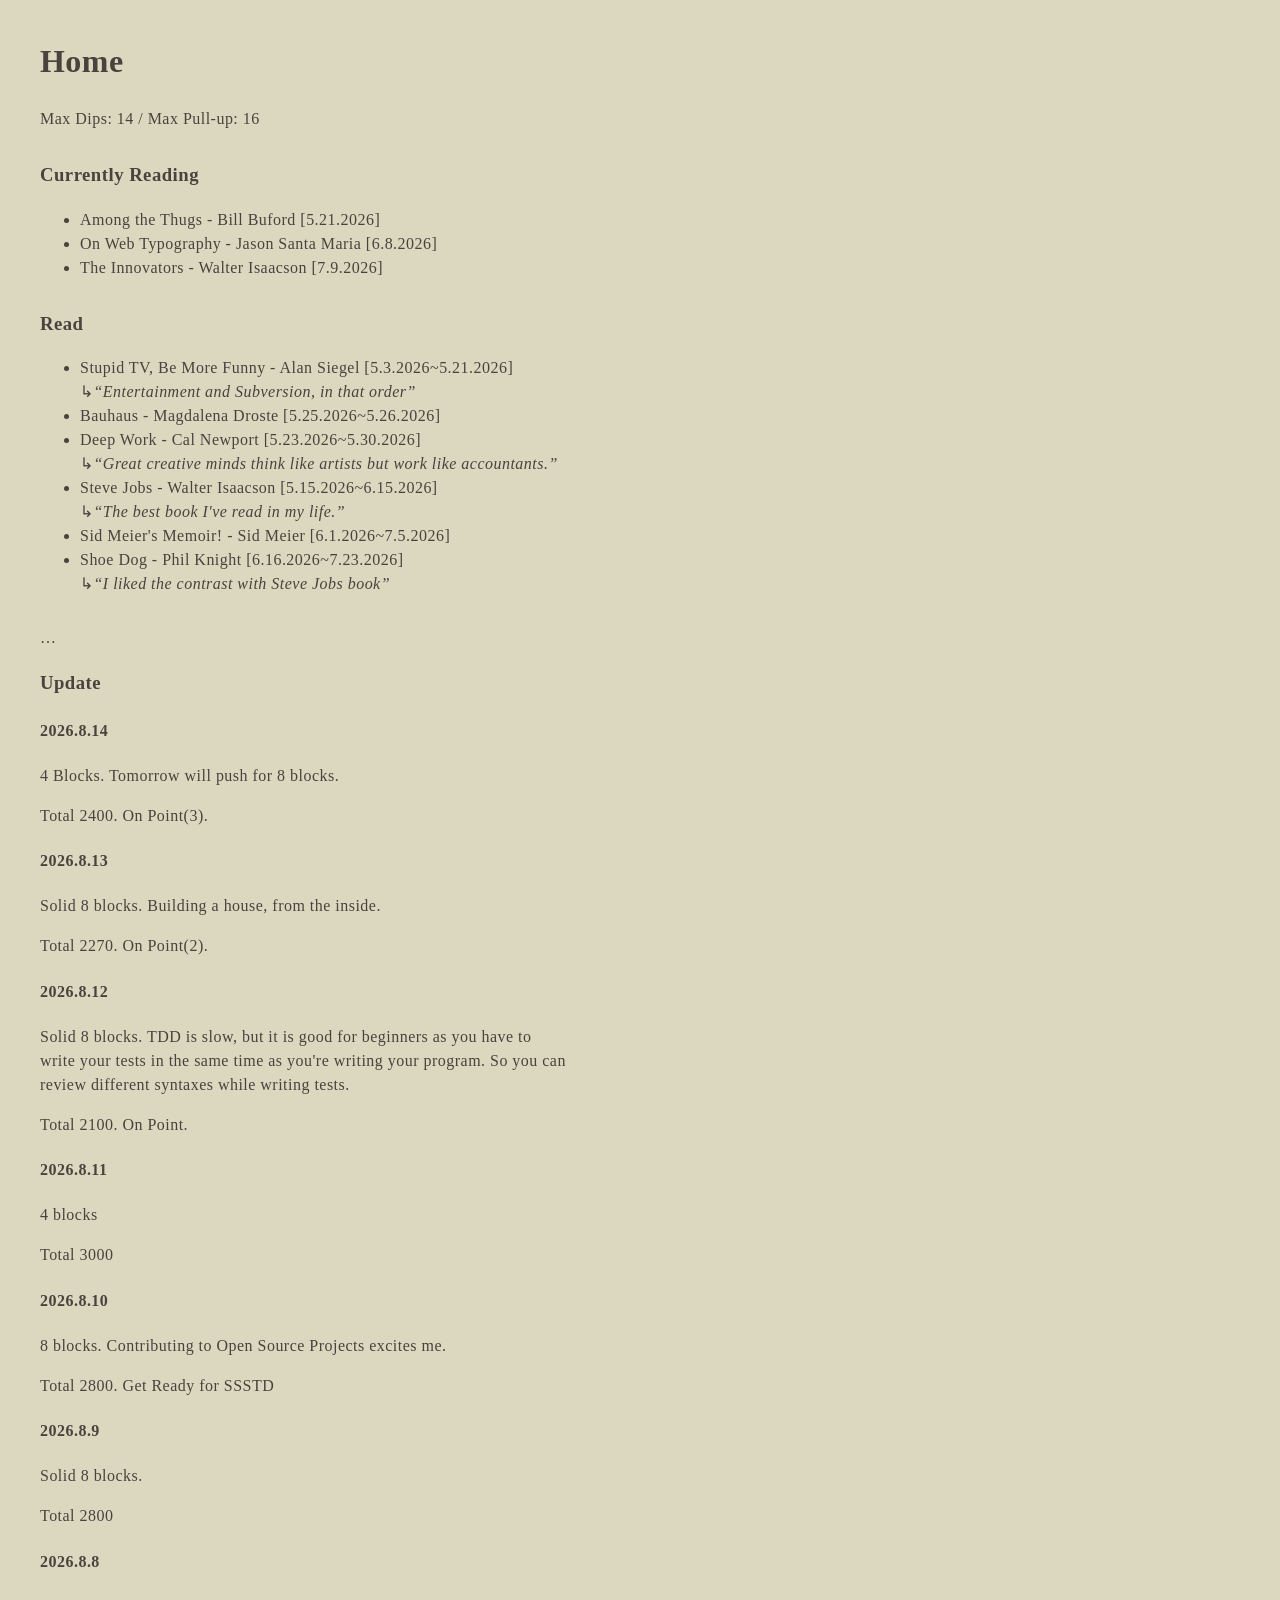
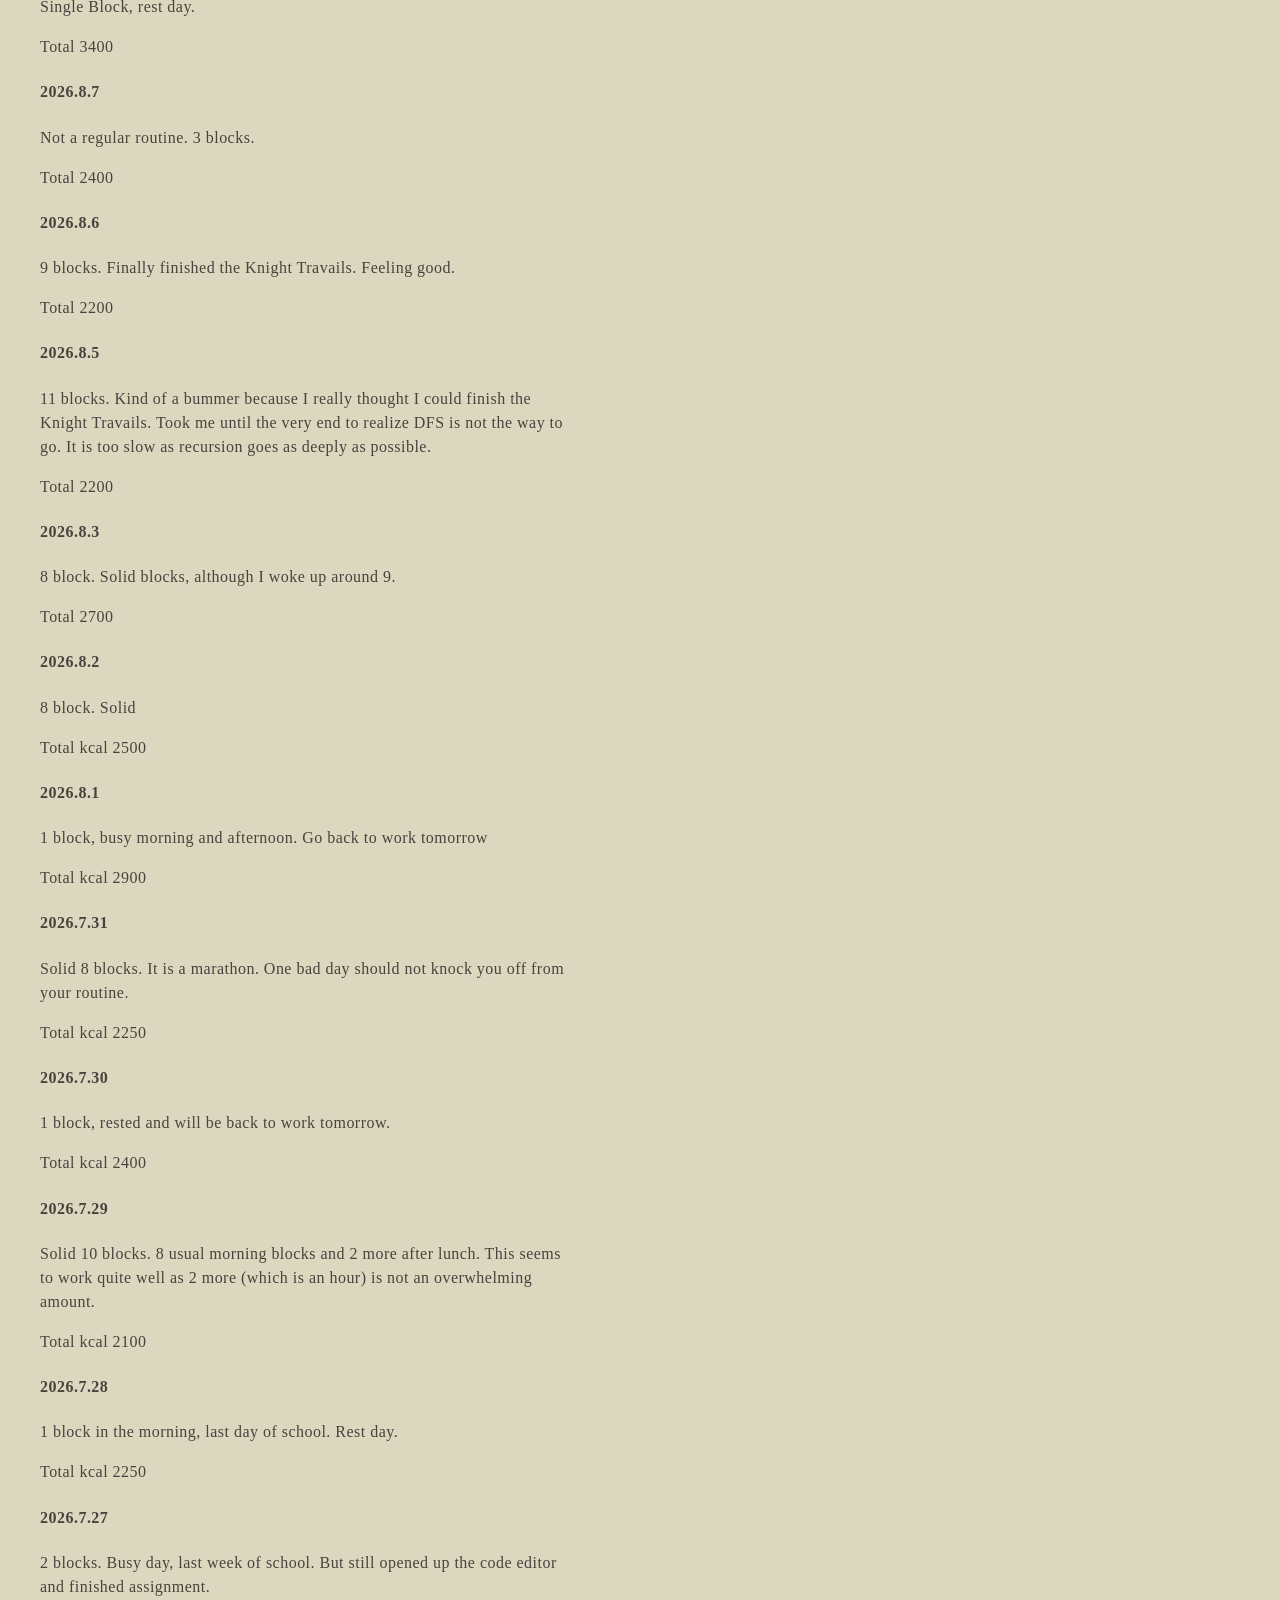
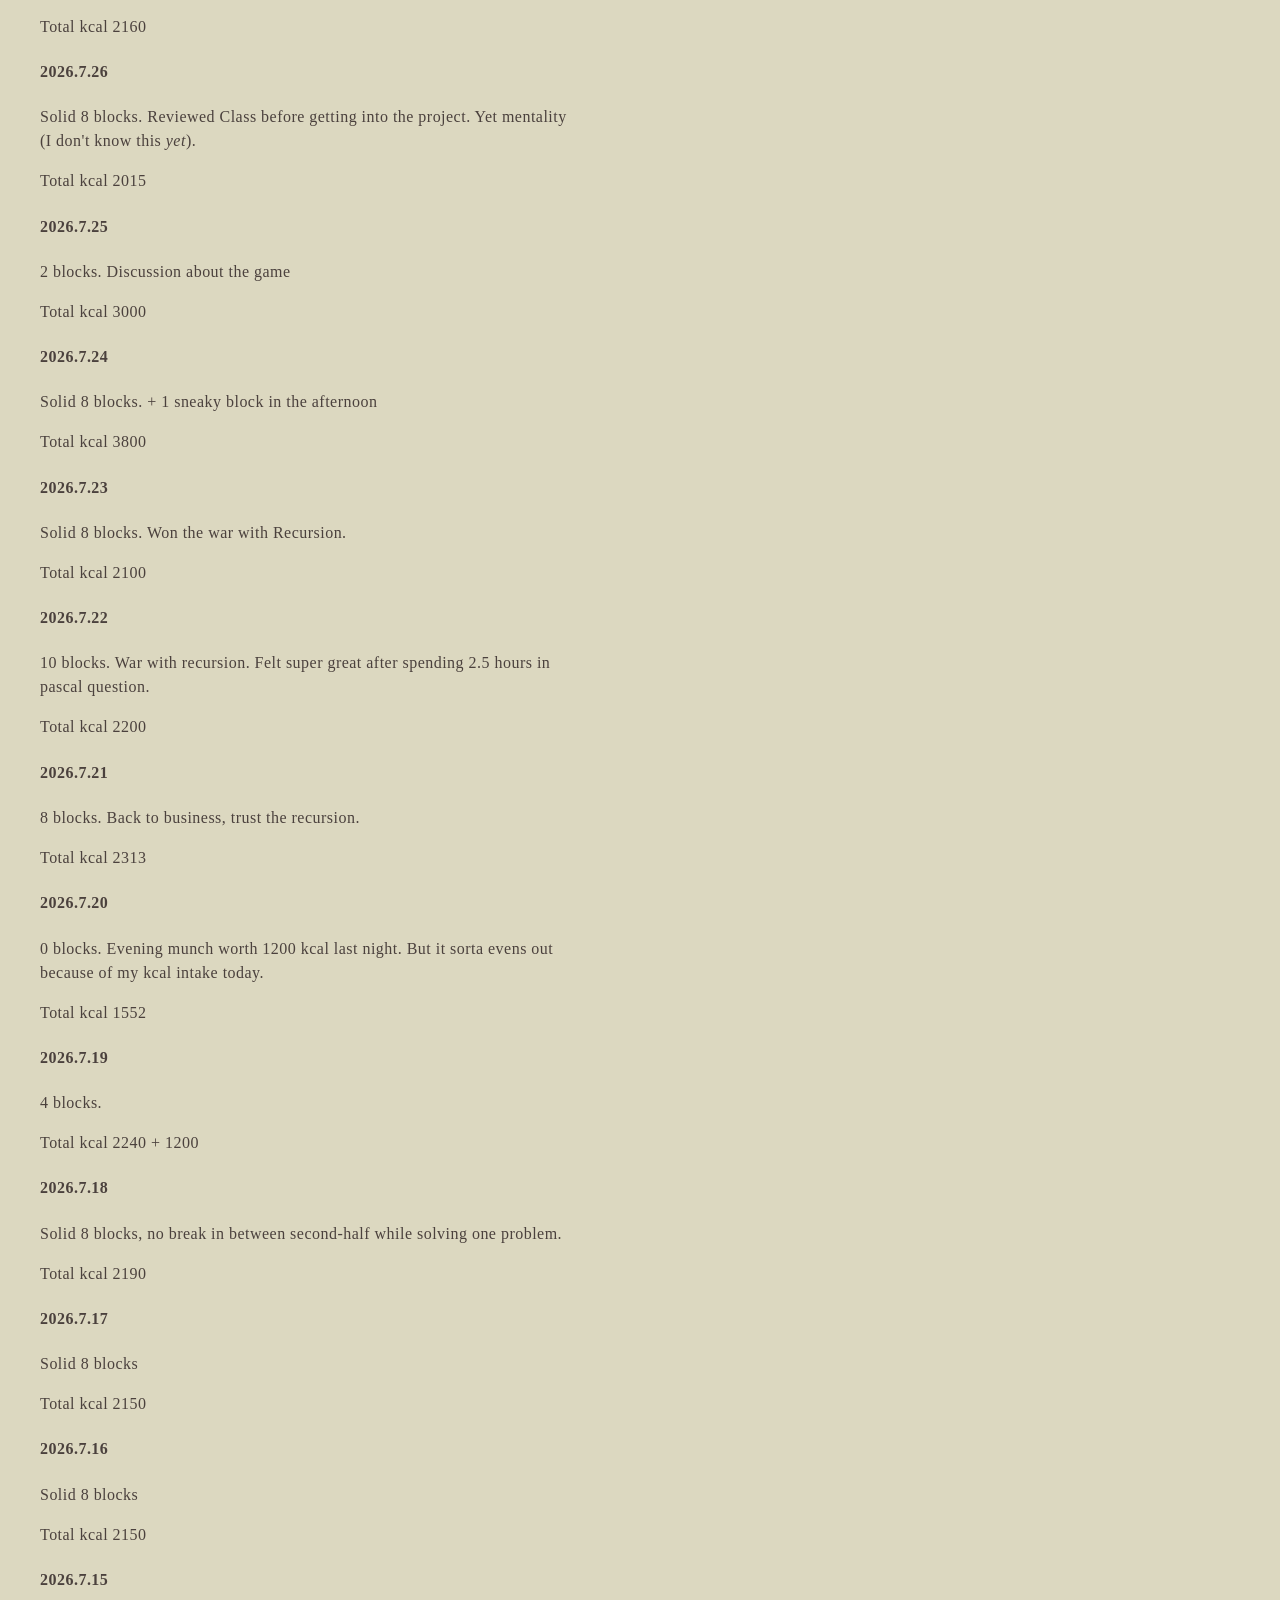
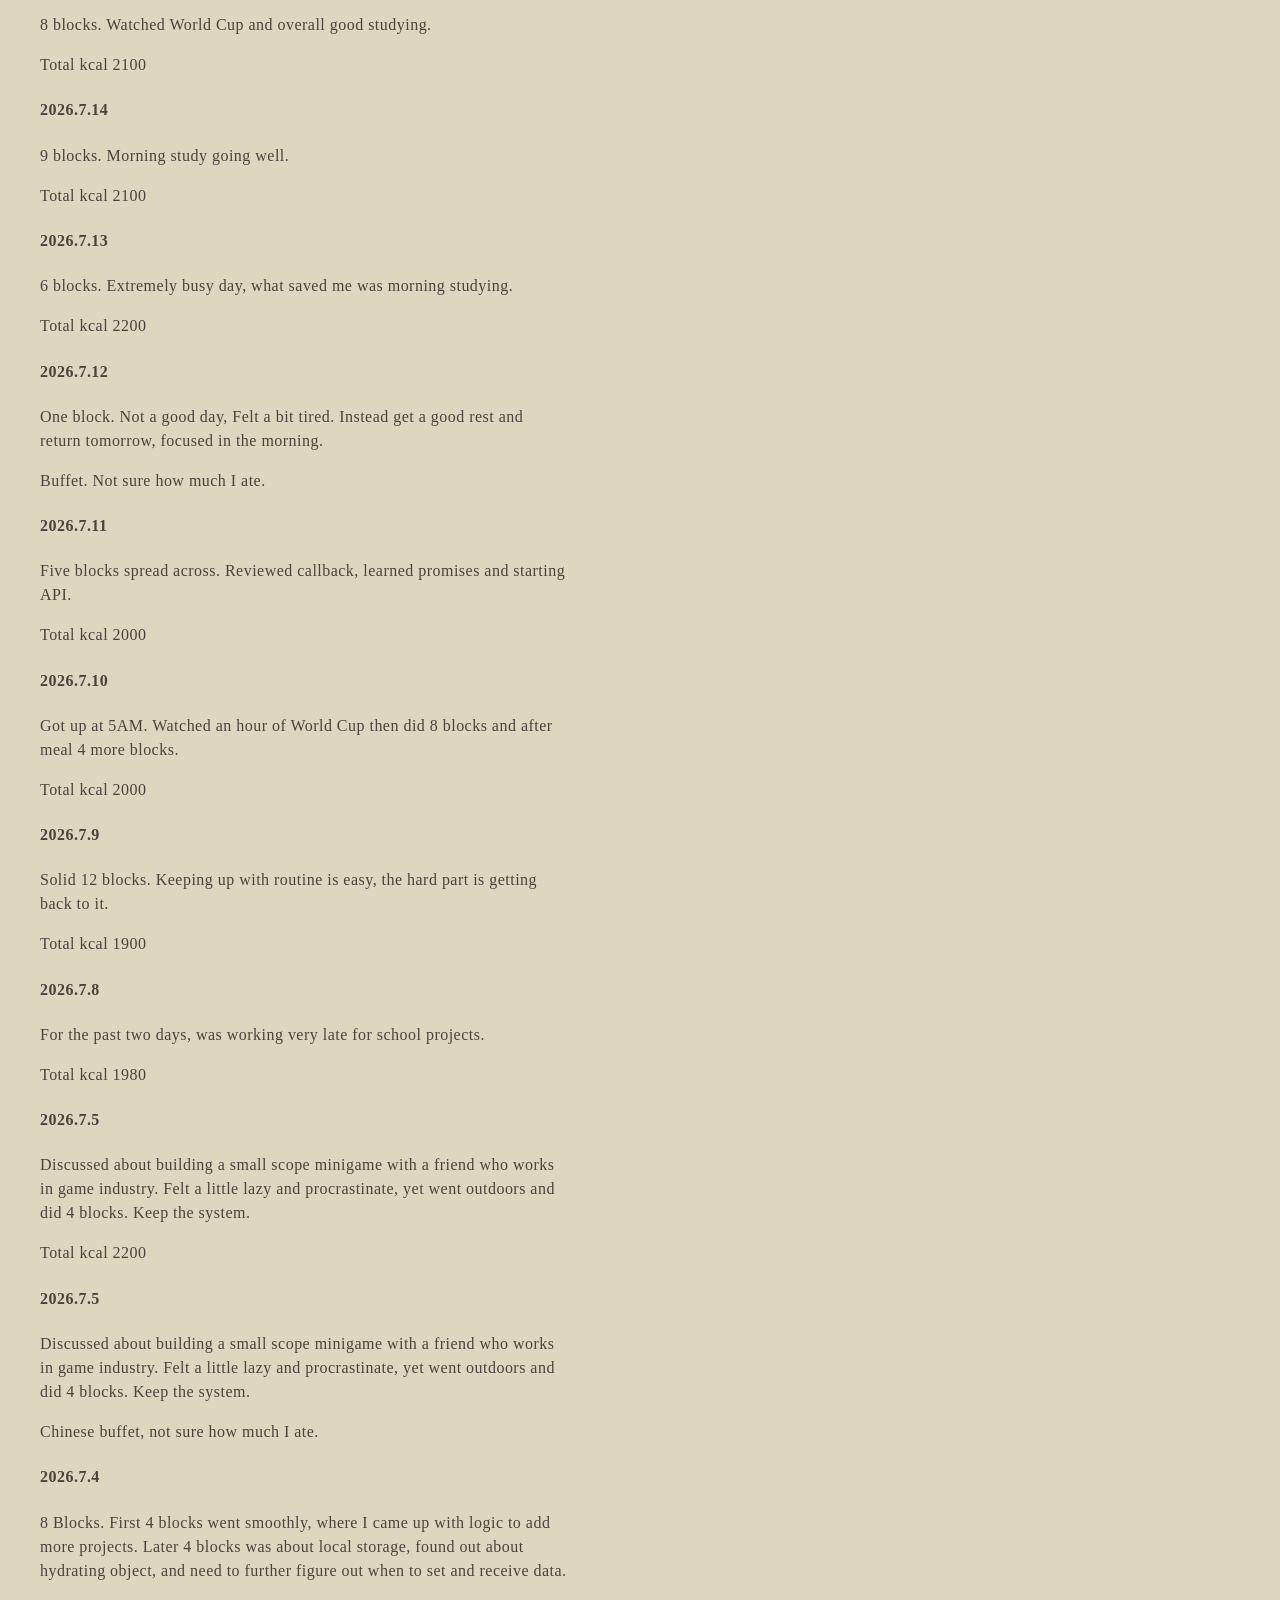
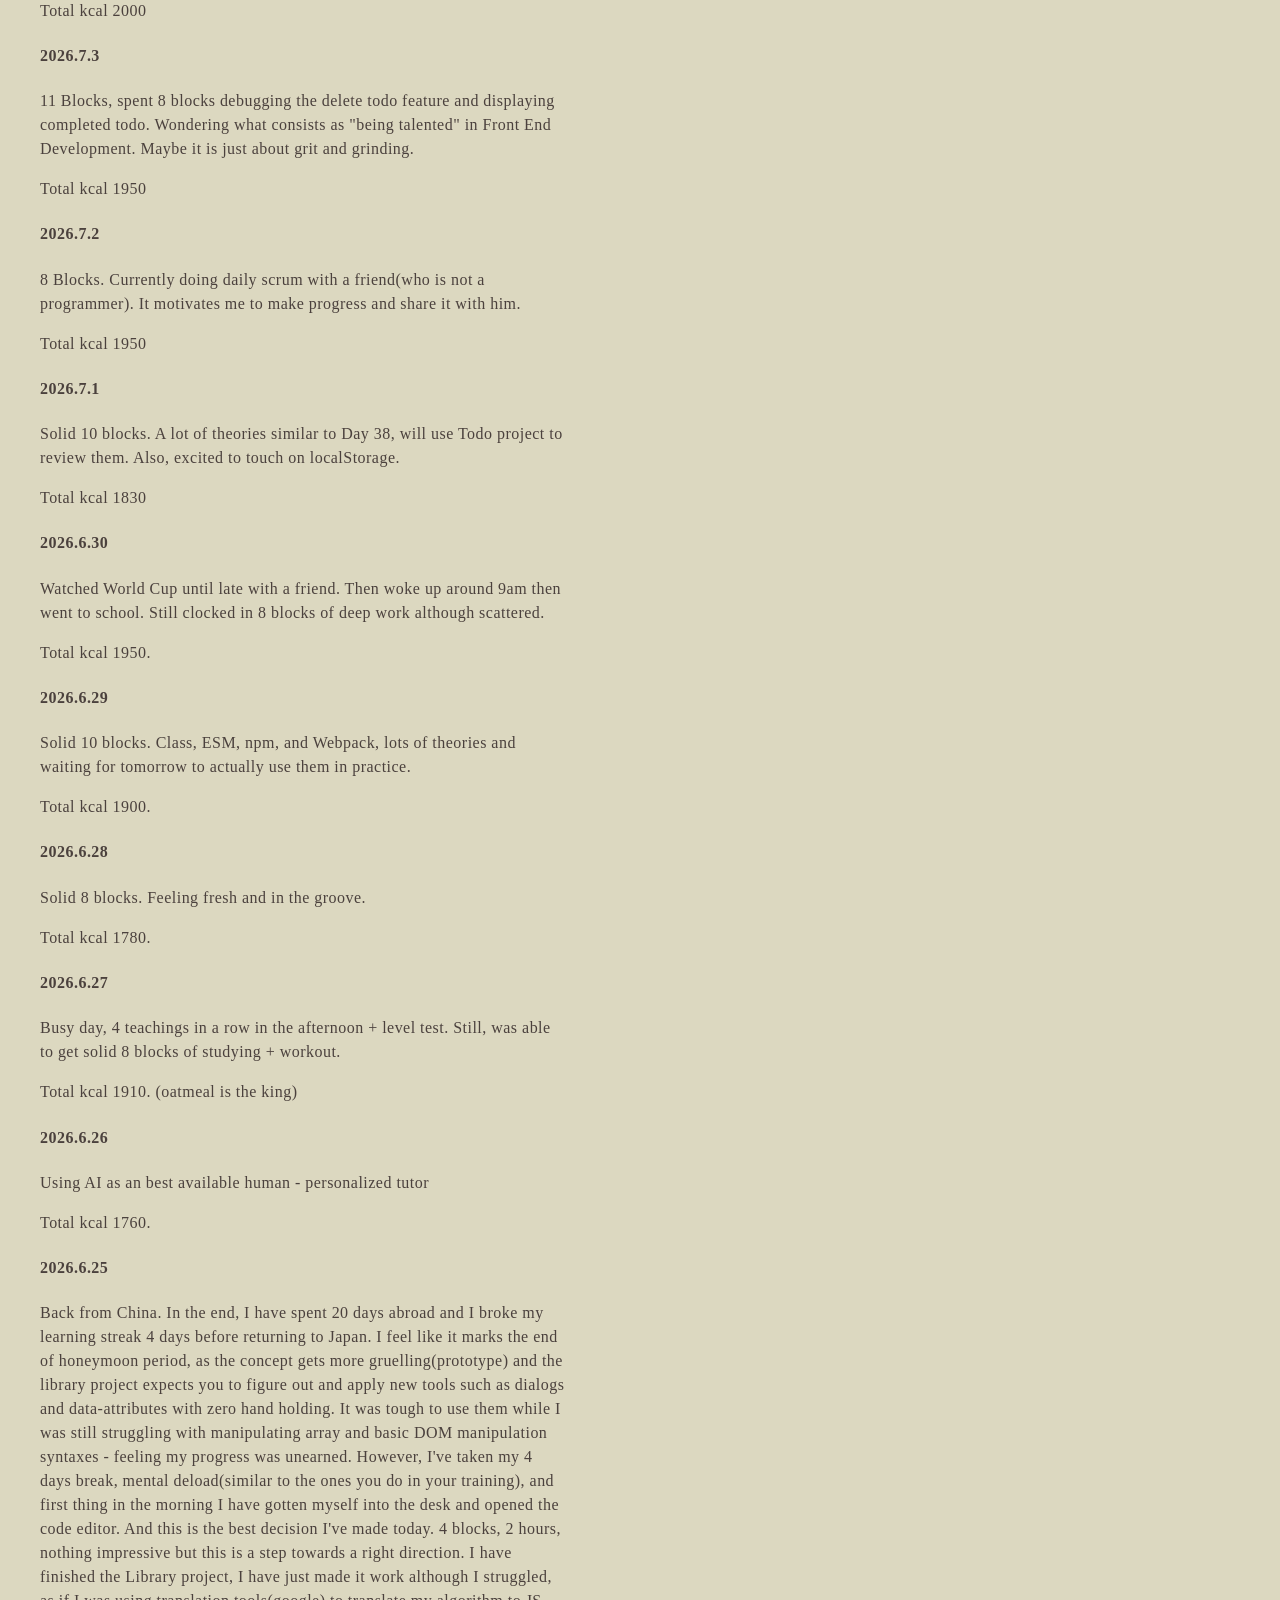
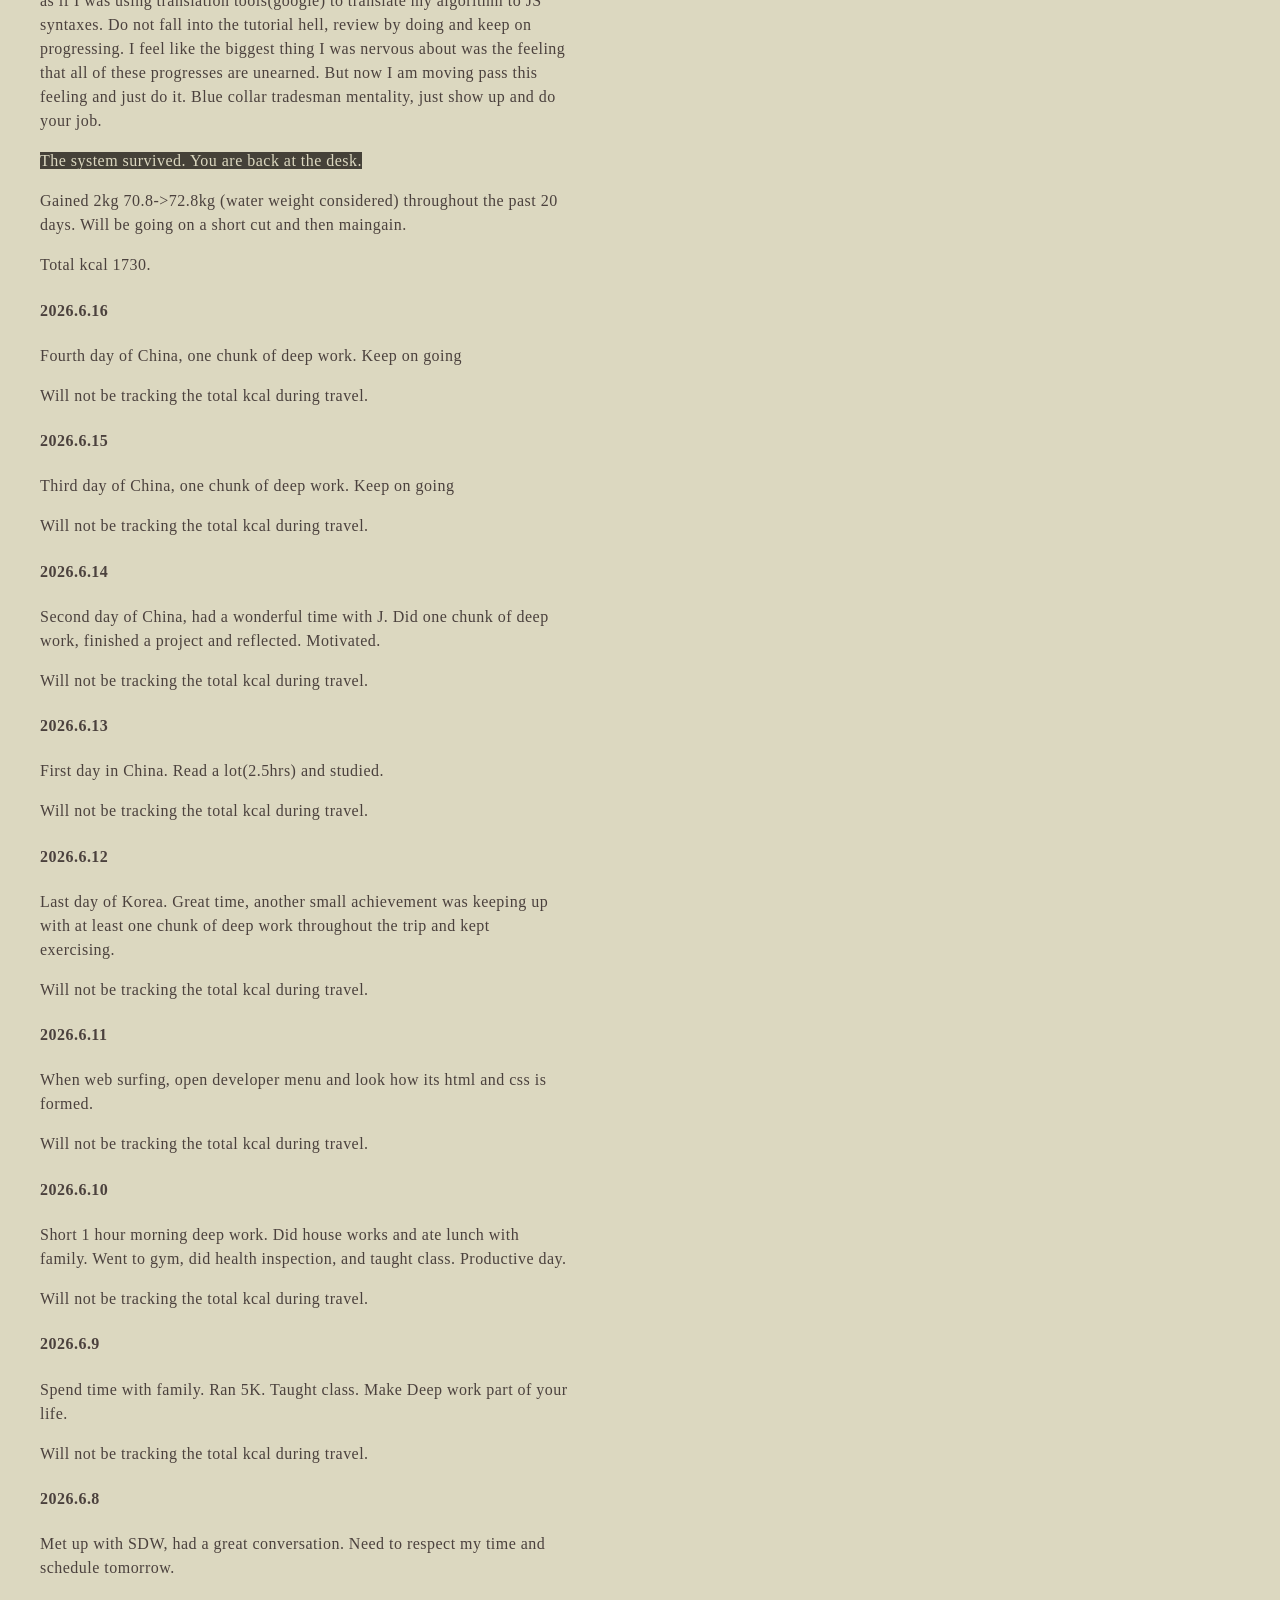
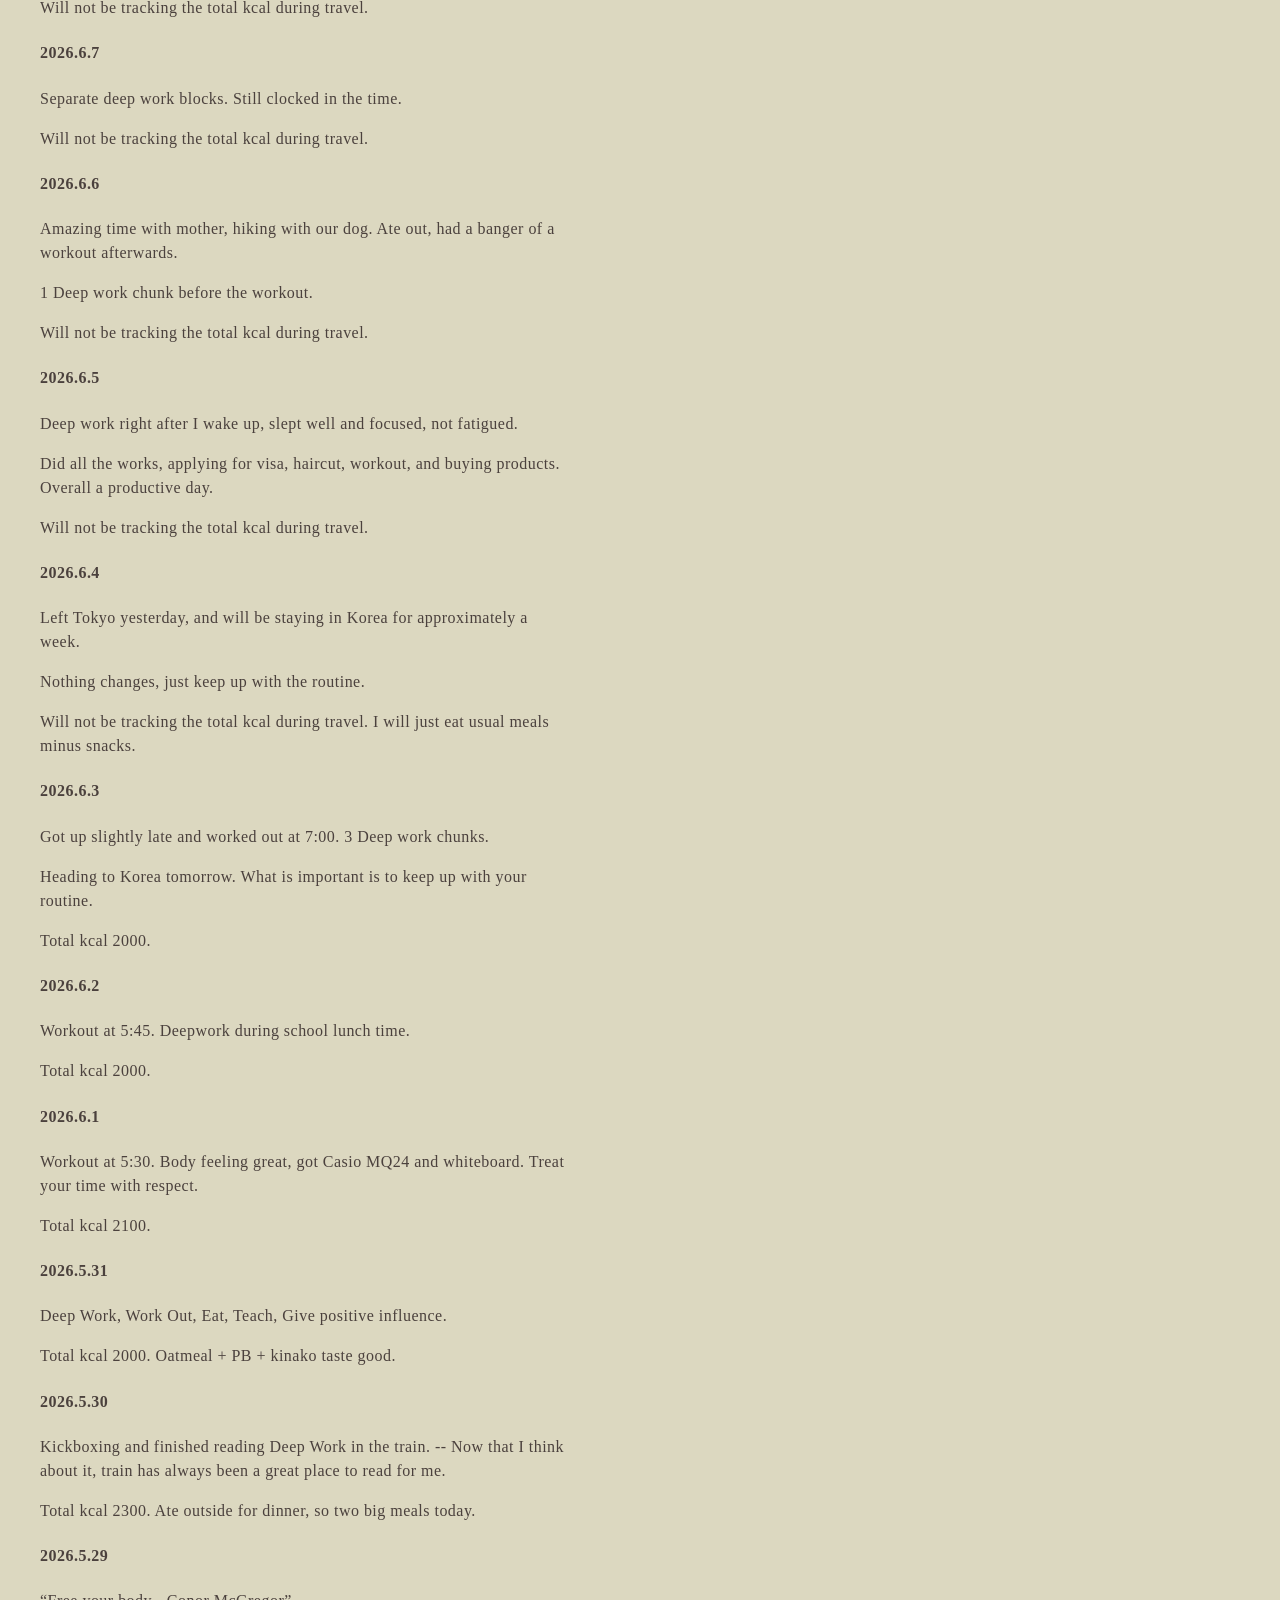
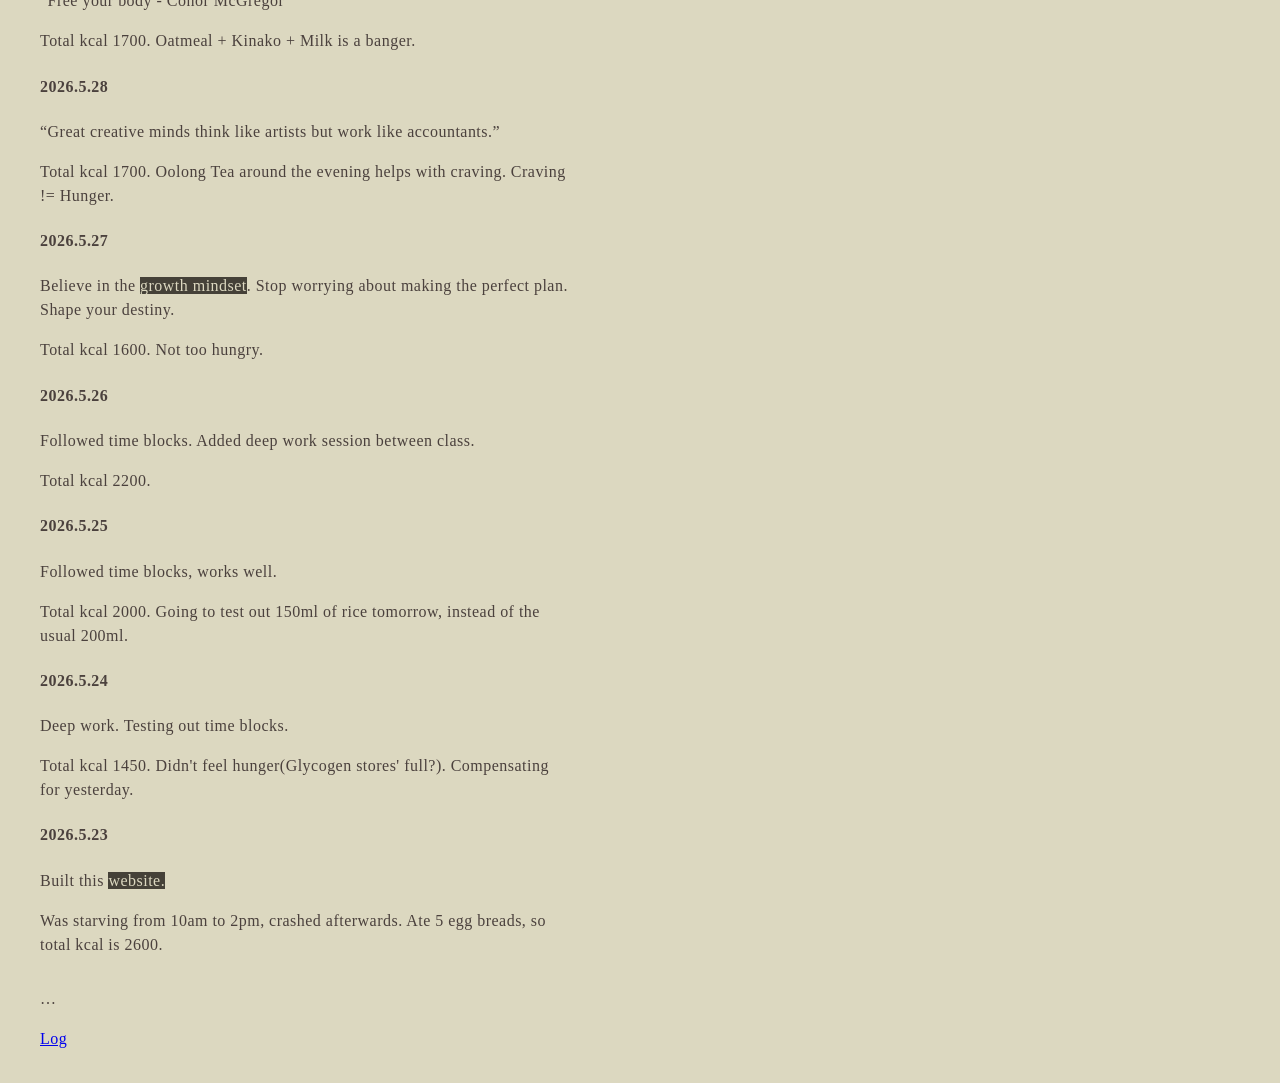
==== index.html @ 90dbe82c "Add Aug 14 Entry" ====
<!doctype html>
<html lang="en">
  <head>
    <meta charset="UTF-8" />
    <meta name="viewport" content="width=device-width, initial-scale=1.0" />
    <link rel="stylesheet" href="styles.css" />
    <title>Homepage</title>
  </head>
  <body>
    <h1>Home</h1>

    <p>Max Dips: 14 / Max Pull-up: 16</p>
    <!-- Neck Width 36cm - 7.1.2026 -->

    <div class="container">
      <h3>Currently Reading</h3>
      <ul>
        <li>Among the Thugs - Bill Buford [5.21.2026]</li>
        <li>On Web Typography - Jason Santa Maria [6.8.2026]</li>
        <li>The Innovators - Walter Isaacson [7.9.2026]</li>
      </ul>
    </div>
    <div class="container">
      <h3>Read</h3>
      <ul>
        <li>Stupid TV, Be More Funny - Alan Siegel [5.3.2026~5.21.2026]</li>
        &rdsh;<em>&ldquo;Entertainment and Subversion, in that order&rdquo;</em>
        <li>Bauhaus - Magdalena Droste [5.25.2026~5.26.2026]</li>
        <li>Deep Work - Cal Newport [5.23.2026~5.30.2026]</li>
        &rdsh;<em>&ldquo;Great creative minds think like artists but work like accountants.&rdquo;</em>
        <li>Steve Jobs - Walter Isaacson [5.15.2026~6.15.2026]</li>
        &rdsh;<em>&ldquo;The best book I've read in my life.&rdquo;</em>
        <li>Sid Meier's Memoir! - Sid Meier [6.1.2026~7.5.2026]</li>
        <li>Shoe Dog - Phil Knight [6.16.2026~7.23.2026]</li>
        &rdsh;<em>&ldquo;I liked the contrast with Steve Jobs book&rdquo;</em>
      </ul>
    </div>

    <div class="container">
      <p>&hellip;</p>
      <h3>Update</h3>

      <h4>2026.8.14</h4>
      <p> 4 Blocks. Tomorrow will push for 8 blocks.
      </p>
      <p>
        Total 2400. On Point(3). 
      </p>

      <h4>2026.8.13</h4>
      <p> Solid 8 blocks. Building a house, from the inside.
      </p>
      <p>
        Total 2270. On Point(2). 
      </p>

      <h4>2026.8.12</h4>
      <p> Solid 8 blocks. TDD is slow, but it is good for beginners as you have to write your tests in the same time as you're writing your program. So you can review different syntaxes while writing tests.
      </p>
      <p>
        Total 2100. On Point. 
      </p>

      <h4>2026.8.11</h4>
      <p> 4 blocks
      </p>
      <p>
        Total 3000
      </p>

      <h4>2026.8.10</h4>
      <p> 8 blocks. Contributing to Open Source Projects excites me.
      </p>
      <p>
        Total 2800. Get Ready for SSSTD
      </p>
      
      <h4>2026.8.9</h4>
      <p> Solid 8 blocks.
      </p>
      <p>
        Total 2800
      </p>

      <h4>2026.8.8</h4>
      <p> Single Block, rest day.
      </p>
      <p>
        Total 3400
      </p>

      <h4>2026.8.7</h4>
      <p> Not a regular routine. 3 blocks.
      </p>
      <p>
        Total 2400
      </p>

      <h4>2026.8.6</h4>
      <p> 9 blocks. Finally finished the Knight Travails. Feeling good.
      </p>
      <p>
        Total 2200
      </p>

      <h4>2026.8.5</h4>
      <p> 11 blocks. Kind of a bummer because I really thought I could finish the Knight Travails. Took me until the very end to realize DFS is not the way to go. It is too slow as recursion goes as deeply as possible.
      </p>
      <p>
        Total 2200
      </p>

      <h4>2026.8.3</h4>
      <p> 8 block. Solid blocks, although I woke up around 9.
      </p>
      <p>
        Total 2700
      </p>

      <h4>2026.8.2</h4>
      <p> 8 block. Solid
      </p>
      <p>
        Total kcal 2500
      </p>

      <h4>2026.8.1</h4>
      <p> 1 block, busy morning and afternoon. Go back to work tomorrow
      </p>
      <p>
        Total kcal 2900
      </p>

      <h4>2026.7.31</h4>
      <p> Solid 8 blocks. It is a marathon. One bad day should not knock you off from your routine. 
      </p>
      <p>
        Total kcal 2250
      </p>

      <h4>2026.7.30</h4>
      <p> 1 block, rested and will be back to work tomorrow. 
      </p>
      <p>
        Total kcal 2400
      </p>

      <h4>2026.7.29</h4>
      <p> Solid 10 blocks. 8 usual morning blocks and 2 more after lunch. 
        This seems to work quite well as 2 more (which is an hour) is not an overwhelming amount.
      </p>
      <p>
        Total kcal 2100
      </p>

      <h4>2026.7.28</h4>
      <p> 1 block in the morning, last day of school. Rest day.
      </p>
      <p>
        Total kcal 2250
      </p>

      <h4>2026.7.27</h4>
      <p> 2 blocks. Busy day, last week of school. But still opened up the code editor and finished assignment.
      </p>
      <p>
        Total kcal 2160
      </p>

      <h4>2026.7.26</h4>
      <p> Solid 8 blocks. Reviewed Class before getting into the project. Yet mentality (I don't know this <i>yet</i>).
      </p>
      <p>
        Total kcal 2015
      </p>

      <h4>2026.7.25</h4>
      <p> 2 blocks. Discussion about the game
      </p>
      <p>
        Total kcal 3000
      </p>

      <h4>2026.7.24</h4>
      <p> Solid 8 blocks. + 1 sneaky block in the afternoon
      </p>
      <p>
        Total kcal 3800
      </p>

      <h4>2026.7.23</h4>
      <p> Solid 8 blocks. Won the war with Recursion. 
      </p>
      <p>
        Total kcal 2100
      </p>

      <h4>2026.7.22</h4>
      <p> 10 blocks. War with recursion. Felt super great after spending 2.5 hours in pascal question.
      </p>
      <p>
        Total kcal 2200
      </p>

      <h4>2026.7.21</h4>
      <p> 8 blocks. Back to business, trust the recursion.
      </p>
      <p>
        Total kcal 2313
      </p>

      <h4>2026.7.20</h4>
      <p> 0 blocks. Evening munch worth 1200 kcal last night. But it sorta evens out because of my kcal intake today.
      </p>
      <p>
        Total kcal 1552
      </p>

      <h4>2026.7.19</h4>
      <p> 4 blocks.
      </p>
      <p>
        Total kcal 2240 + 1200 
      </p>

      <h4>2026.7.18</h4>
      <p> Solid 8 blocks, no break in between second-half while solving one problem.
      </p>
      <p>
        Total kcal 2190
      </p>

      <h4>2026.7.17</h4>
      <p> Solid 8 blocks
      </p>
      <p>
        Total kcal 2150
      </p>

      <h4>2026.7.16</h4>
      <p> Solid 8 blocks
      </p>
      <p>
        Total kcal 2150
      </p>

      <h4>2026.7.15</h4>
      <p> 8 blocks. Watched World Cup and overall good studying.
      </p>
      <p>
        Total kcal 2100
      </p>

      <h4>2026.7.14</h4>
      <p> 9 blocks. Morning study going well.
      </p>
      <p>
        Total kcal 2100
      </p>

      <h4>2026.7.13</h4>
      <p> 6 blocks. Extremely busy day, what saved me was morning studying.
      </p>
      <p>
         Total kcal 2200
      </p>

      <h4>2026.7.12</h4>
      <p> One block. Not a good day, Felt a bit tired. Instead get a good rest and return tomorrow, focused in the morning.
      </p>
      <p>
         Buffet. Not sure how much I ate.
      </p>

      <h4>2026.7.11</h4>
      <p> Five blocks spread across. Reviewed callback, learned promises and starting API.
      </p>
      <p>
         Total kcal 2000
      </p>

      <h4>2026.7.10</h4>
      <p> Got up at 5AM. Watched an hour of World Cup then did 8 blocks and after meal 4 more blocks. 
      </p>
      <p>
         Total kcal 2000
      </p>

      <h4>2026.7.9</h4>
      <p> Solid 12 blocks. Keeping up with routine is easy, the hard part is getting back to it.
      </p>
      <p>
         Total kcal 1900
      </p>

      <h4>2026.7.8</h4>
      <p> For the past two days, was working very late for school projects. 
      </p>
      <p>
         Total kcal 1980
      </p>

      <h4>2026.7.5</h4>
      <p> Discussed about building a small scope minigame with a friend who works in game industry. 
        Felt a little lazy and procrastinate, yet went outdoors and did 4 blocks. Keep the system.
      </p>
      <p>
         Total kcal 2200
      </p>

      <h4>2026.7.5</h4>
      <p> Discussed about building a small scope minigame with a friend who works in game industry. 
        Felt a little lazy and procrastinate, yet went outdoors and did 4 blocks. Keep the system.
      </p>
      <p>
         Chinese buffet, not sure how much I ate.
      </p>

      <h4>2026.7.4</h4>
      <p> 8 Blocks. First 4 blocks went smoothly, where I came up with logic to add more projects.
        Later 4 blocks was about local storage, found out about hydrating object, and need to further figure out 
        when to set and receive data.
      </p>
      <p>
         Total kcal 2000
      </p>

      <h4>2026.7.3</h4>
      <p>11 Blocks, spent 8 blocks debugging the delete todo feature and displaying completed todo. 
        Wondering what consists as "being talented" in Front End Development. Maybe it is just about grit and grinding.
      </p>
      <p>
         Total kcal 1950
      </p>

      <h4>2026.7.2</h4>
      <p>8 Blocks. Currently doing daily scrum with a friend(who is not a programmer). It motivates me to make progress and share it with him.</p>
      <p>
         Total kcal 1950
      </p>

      <h4>2026.7.1</h4>
      <p>Solid 10 blocks. A lot of theories similar to Day 38, will use Todo project to review them. Also, excited to touch on localStorage.</p>
      <p>
         Total kcal 1830
      </p>

      <h4>2026.6.30</h4>
      <p>Watched World Cup until late with a friend. Then woke up around 9am then went to school. Still clocked in 8 blocks of deep work although scattered.</p>
      <p>
         Total kcal 1950.
      </p>

      <h4>2026.6.29</h4>
      <p>Solid 10 blocks. Class, ESM, npm, and Webpack, lots of theories and waiting for tomorrow to actually use them in practice.</p>
      <p>
         Total kcal 1900.
      </p>

      <h4>2026.6.28</h4>
      <p>Solid 8 blocks. Feeling fresh and in the groove.</p>
      <p>
         Total kcal 1780.
      </p>
      
      <h4>2026.6.27</h4>
      <p>Busy day, 4 teachings in a row in the afternoon + level test. 
        Still, was able to get solid 8 blocks of studying + workout.</p>
      <p>
         Total kcal 1910. (oatmeal is the king)
      </p>

      <h4>2026.6.26</h4>
      <p>Using AI as an best available human - personalized tutor</p>
      <p>
         Total kcal 1760.
      </p>

      <h4>2026.6.25</h4>
      <p>Back from China. In the end, I have spent 20 days abroad and I broke my learning streak 4 days before returning to Japan. I feel like it marks the end of honeymoon period, as the concept gets more gruelling(prototype) and the library project expects you to figure out and apply new tools such as dialogs and data-attributes with zero hand holding. It was tough to use them while I was still struggling with manipulating array and basic DOM manipulation syntaxes - feeling my progress was unearned. However, I've taken my 4 days break, mental deload(similar to the ones you do in your training), and first thing in the morning I have gotten myself into the desk and opened the code editor. And this is the best decision I've made today. 4 blocks, 2 hours, nothing impressive but this is a step towards a right direction. I have finished the Library project, I have just made it work although I struggled, as if I was using translation tools(google) to translate my algorithm to JS syntaxes. Do not fall into the tutorial hell, review by doing and keep on progressing. I feel like the biggest thing I was nervous about was the feeling that all of these progresses are unearned. But now I am moving pass this feeling and just do it. Blue collar tradesman mentality, just show up and do your job.</p>
      <p><span class="highlight">The system survived. You are back at the desk.</span></p>
      <p>Gained 2kg 70.8->72.8kg (water weight considered) throughout the past 20 days. Will be going on a short cut and then maingain.</p>
      <p>
         Total kcal 1730.
      </p>

      <h4>2026.6.16</h4>
      <p>Fourth day of China, one chunk of deep work. Keep on going</p>
      <p>
        Will not be tracking the total kcal during travel. 
      </p>

      <h4>2026.6.15</h4>
      <p>Third day of China, one chunk of deep work. Keep on going</p>
      <p>
        Will not be tracking the total kcal during travel. 
      </p>

      <h4>2026.6.14</h4>
      <p>Second day of China, had a wonderful time with J. Did one chunk of deep work, finished a project and reflected. Motivated.</p>
      <p>
        Will not be tracking the total kcal during travel. 
      </p>

      <h4>2026.6.13</h4>
      <p>First day in China. Read a lot(2.5hrs) and studied.</p>
      <p>
        Will not be tracking the total kcal during travel. 
      </p>

      <h4>2026.6.12</h4>
      <p>Last day of Korea. Great time, another small achievement was keeping up with at least one chunk of deep work throughout the trip and kept exercising.</p>
      <p>
        Will not be tracking the total kcal during travel. 
      </p>

      <h4>2026.6.11</h4>
      <p>When web surfing, open developer menu and look how its html and css is formed.</p>
      <p>
        Will not be tracking the total kcal during travel. 
      </p>

      <h4>2026.6.10</h4>
      <p>Short 1 hour morning deep work. Did house works and ate lunch with family. Went to gym, did health inspection, and taught class. Productive day.</p>
      <p>
        Will not be tracking the total kcal during travel. 
      </p>

      <h4>2026.6.9</h4>
      <p>Spend time with family. Ran 5K. Taught class. Make Deep work part of your life.</p>
      <p>
        Will not be tracking the total kcal during travel. 
      </p>

      <h4>2026.6.8</h4>
      <p>Met up with SDW, had a great conversation. Need to respect my time and schedule tomorrow.</p>
      <p>
        Will not be tracking the total kcal during travel. 
      </p>

      <h4>2026.6.7</h4>
      <p>Separate deep work blocks. Still clocked in the time.</p>
      <p>
        Will not be tracking the total kcal during travel. 
      </p>

      <h4>2026.6.6</h4>
      <p>Amazing time with mother, hiking with our dog. Ate out, had a banger of a workout afterwards.</p>
      <p>1 Deep work chunk before the workout.</p>
      <p>
        Will not be tracking the total kcal during travel. 
      </p>

      <h4>2026.6.5</h4>
      <p>Deep work right after I wake up, slept well and focused, not fatigued.</p>
      <p>Did all the works, applying for visa, haircut, workout, and buying products. Overall a productive day.</p>
      <p>
        Will not be tracking the total kcal during travel. 
      </p>

      <h4>2026.6.4</h4>
      <p>Left Tokyo yesterday, and will be staying in Korea for approximately a week.</p>
      <p>Nothing changes, just keep up with the routine.</p>
      <p>
        Will not be tracking the total kcal during travel. I will just eat usual meals minus snacks.
      </p>

      <h4>2026.6.3</h4>
      <p>Got up slightly late and worked out at 7:00. 3 Deep work chunks.</p>
      <p>Heading to Korea tomorrow. What is important is to keep up with your routine.</p>
      <p>
        Total kcal 2000. 
      </p>

      <h4>2026.6.2</h4>
      <p>Workout at 5:45. Deepwork during school lunch time.</p>
      <p>
        Total kcal 2000. 
      </p>

      <h4>2026.6.1</h4>
      <p>Workout at 5:30. Body feeling great, got Casio MQ24 and whiteboard. Treat your time with respect.</p>
      <p>
        Total kcal 2100. 
      </p>

      <h4>2026.5.31</h4>
      <p>Deep Work, Work Out, Eat, Teach, Give positive influence.</p>
      <p>
        Total kcal 2000. Oatmeal + PB + kinako taste good.
      </p>

      <h4>2026.5.30</h4>
      <p>Kickboxing and finished reading Deep Work in the train. -- Now that I think about it, train has always been a great place to read for me.</p>
      <p>
        Total kcal 2300. Ate outside for dinner, so two big meals today.
      </p>

      <h4>2026.5.29</h4>
      <p>“Free your body - Conor McGregor”</p>
      <p>
        Total kcal 1700. Oatmeal + Kinako + Milk is a banger.
      </p>

      <h4>2026.5.28</h4>
      <p>“Great creative minds think like artists but work like accountants.”</p>
      <p>
        Total kcal 1700. Oolong Tea around the evening helps with craving. Craving != Hunger.
      </p>

      <h4>2026.5.27</h4>
      <p>Believe in the <span class="highlight">growth mindset</span>. Stop worrying about making the perfect plan. <br>Shape your destiny.</span></p>
      <p>
        Total kcal 1600. Not too hungry.
      </p>


      <h4>2026.5.26</h4>
      <p>Followed time blocks. Added deep work session between class. </span></p>
      <p>
        Total kcal 2200.
      </p>

      <h4>2026.5.25</h4>
      <p>Followed time blocks, works well.</span></p>
      <p>
        Total kcal 2000. Going to test out 150ml of rice tomorrow, instead of the usual 200ml.
      </p>

      <h4>2026.5.24</h4>
      <p>Deep work. Testing out time blocks.</span></p>
      <p>
        Total kcal 1450. Didn't feel hunger(Glycogen stores' full?). Compensating for yesterday.
      </p>

      <h4>2026.5.23</h4>
      <p>Built this <span class="highlight">website.</span></p>
      <p>
        Was starving from 10am to 2pm, crashed afterwards. Ate 5 egg breads, so
        total kcal is 2600.
      </p>

    </div>

    <p>&hellip;</p>
    <p><a href="deepwork.html">Log</a></p>
  </body>
</html>
---- styles.css ----
/* Custom Properties*/
:root {
    --background-color: #dcd8c0;
    --text-color: #4b413d;
    --highlight-background-color: #454138;
    --highlight-text-color: #dcd8c0;
}

body {
    background-color: var(--background-color);
    color: var(--text-color);
    /* font-family: Helvetica, sans-serif; */
    font-weight: 300;
    letter-spacing: 0.03rem;
    padding: 16px 16px;
    line-height: 1.5;
    max-width: 640px;
    margin: 0 1.5em;
}

body p {
    max-width: 66ch;
}

.highlight {
    background-color:var(--highlight-background-color);
    color: var(--highlight-text-color);
}

.container {
    margin: 30px 0px;
}
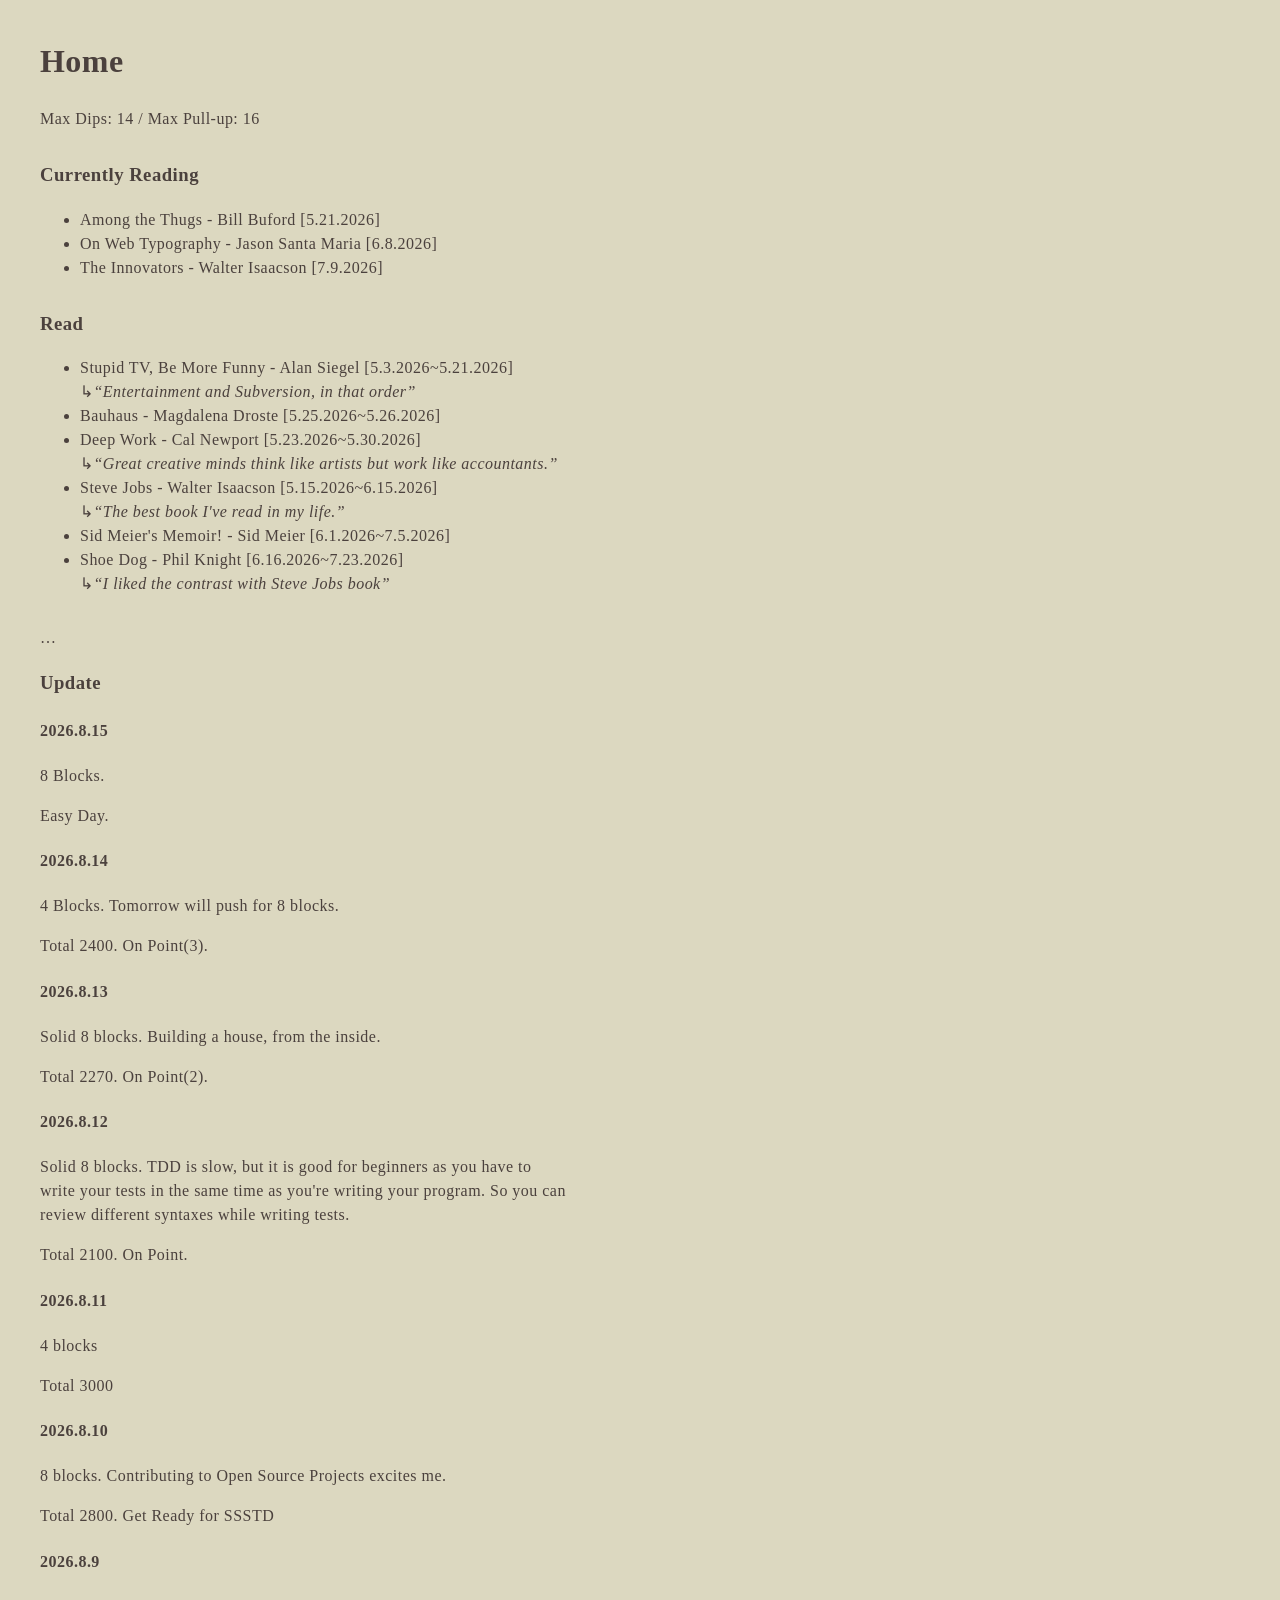
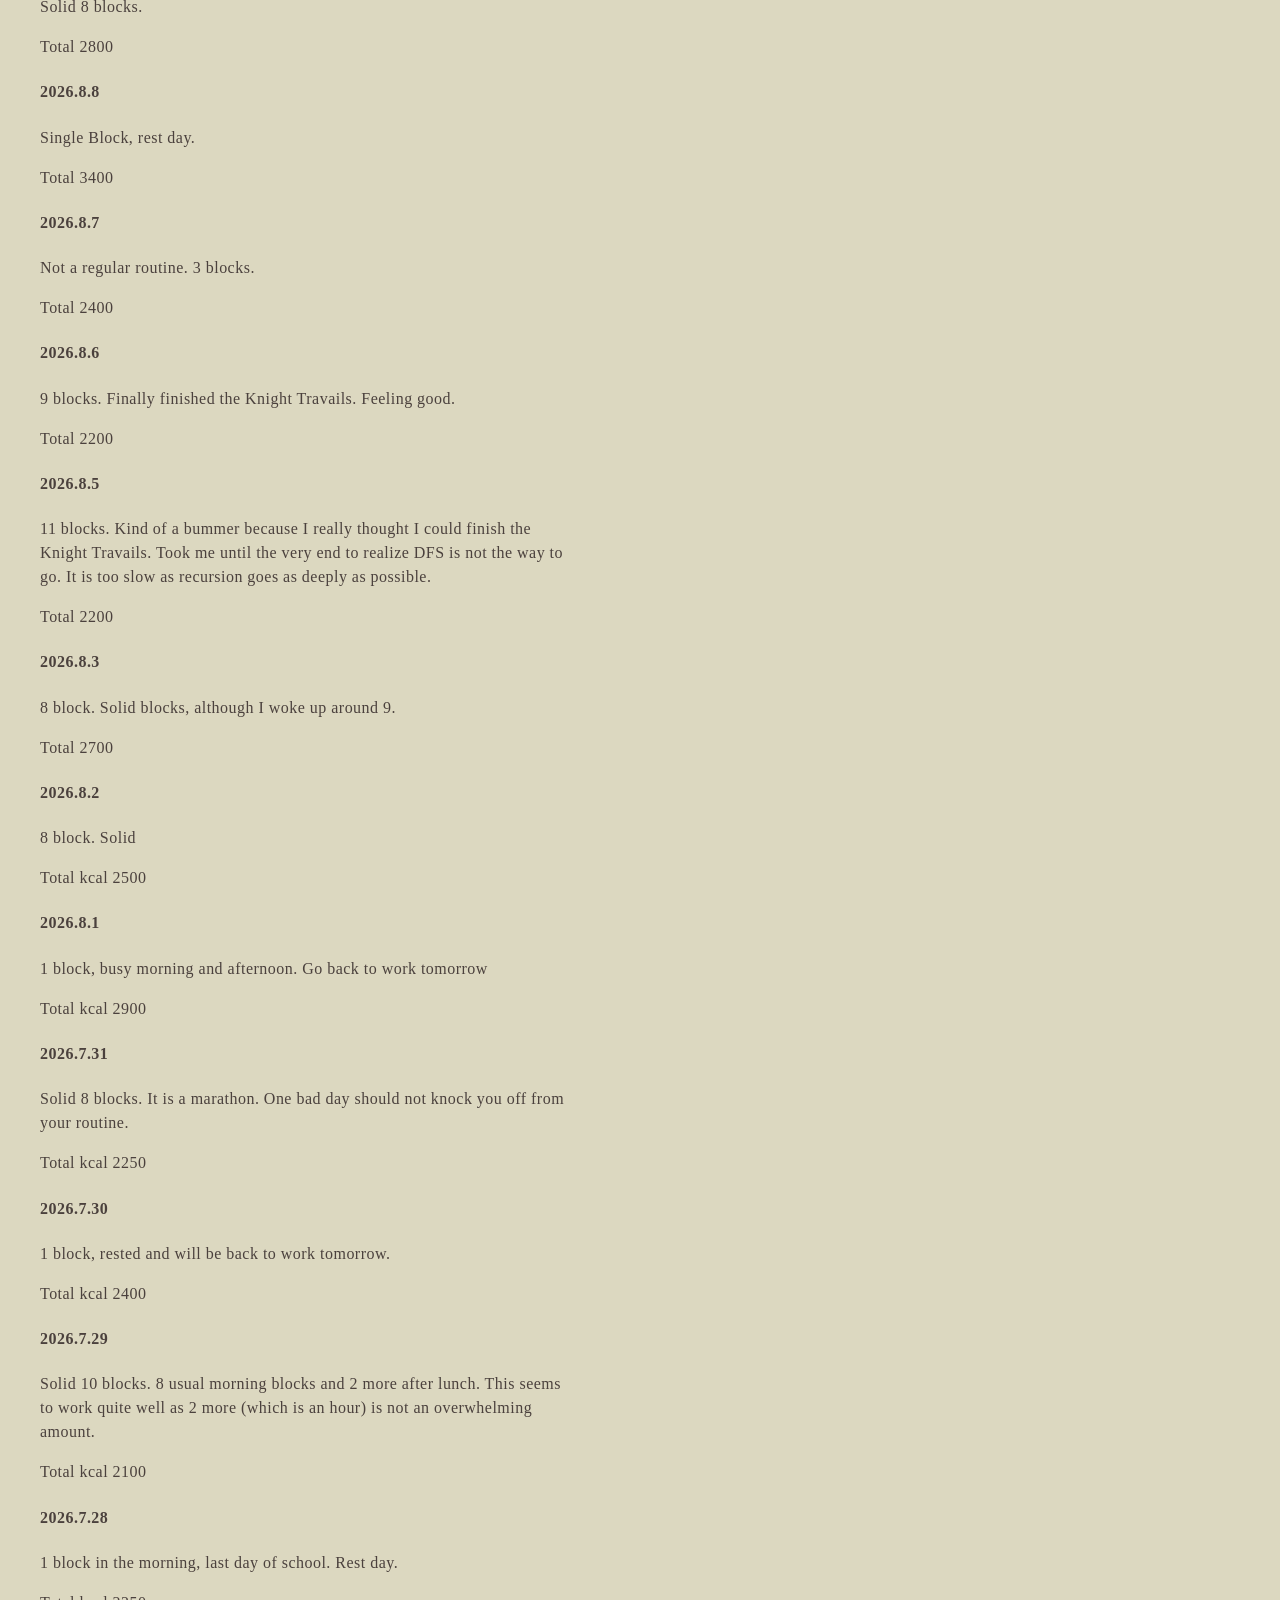
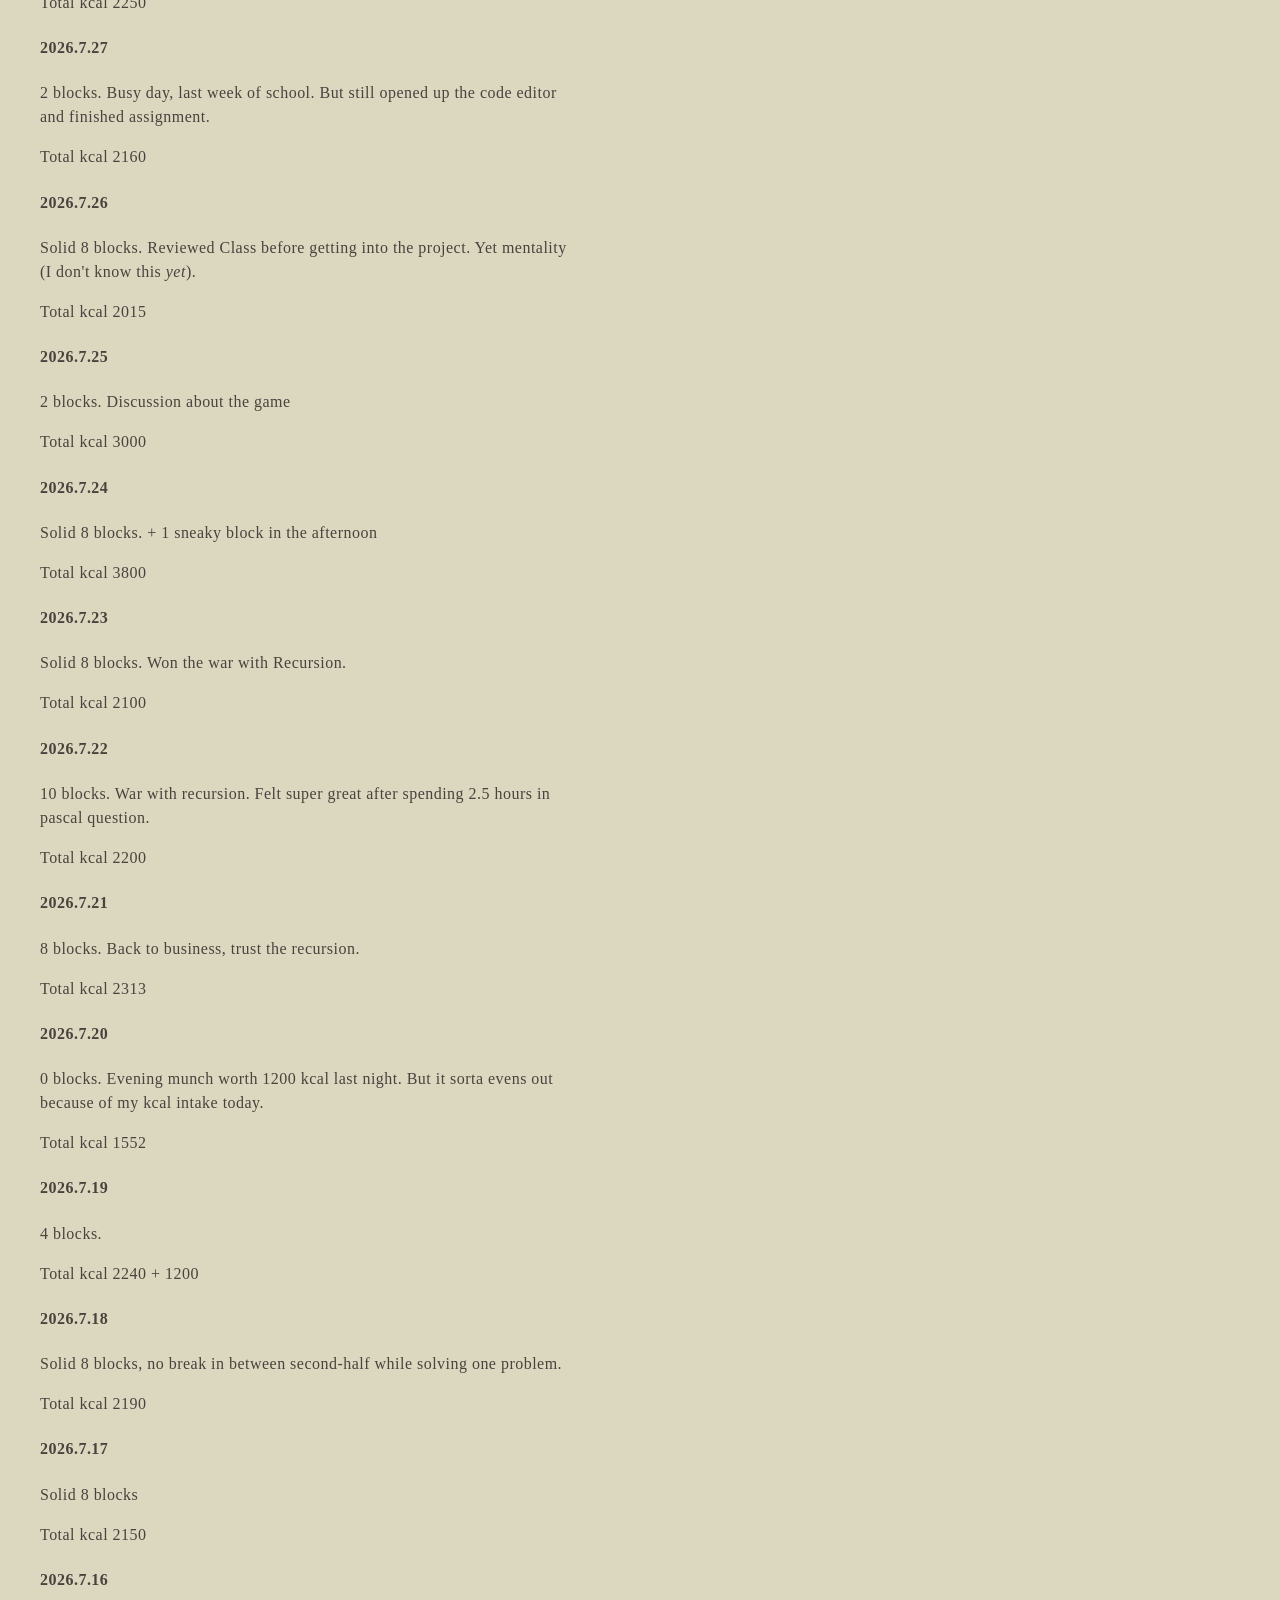
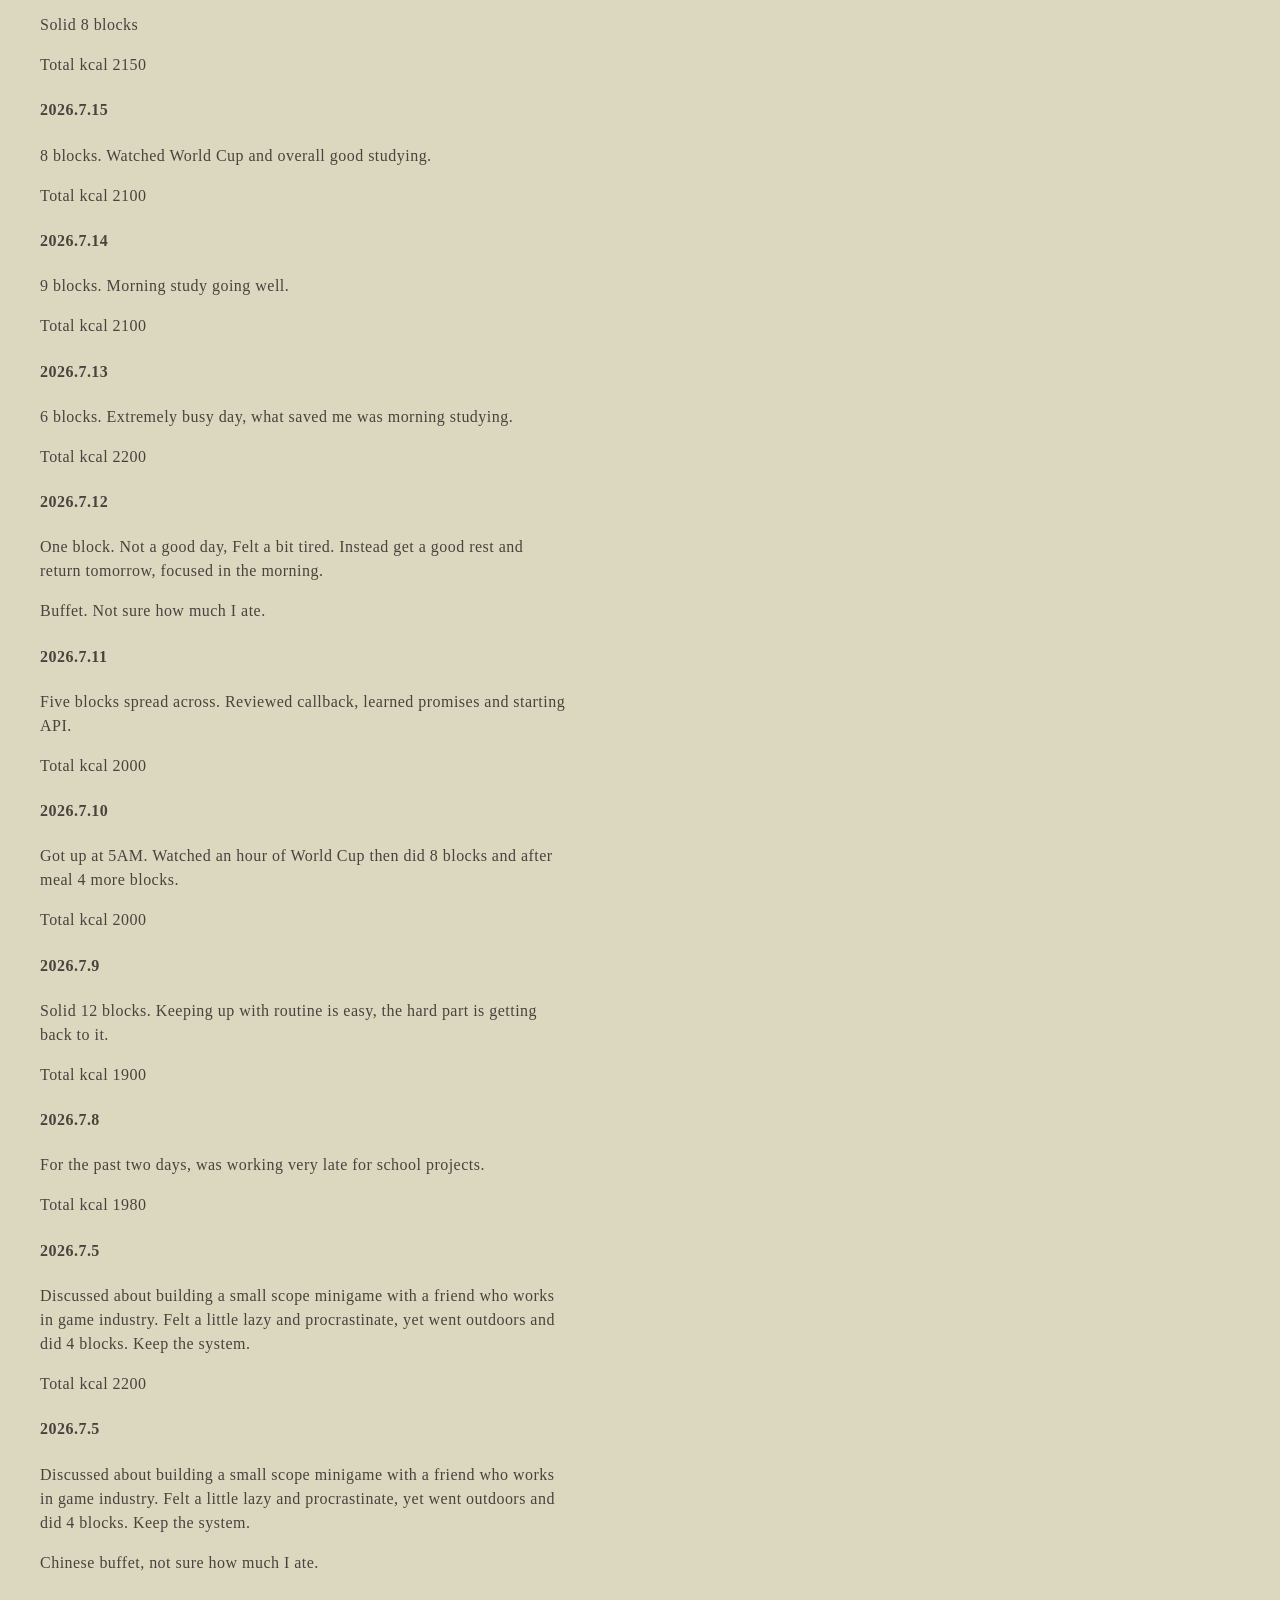
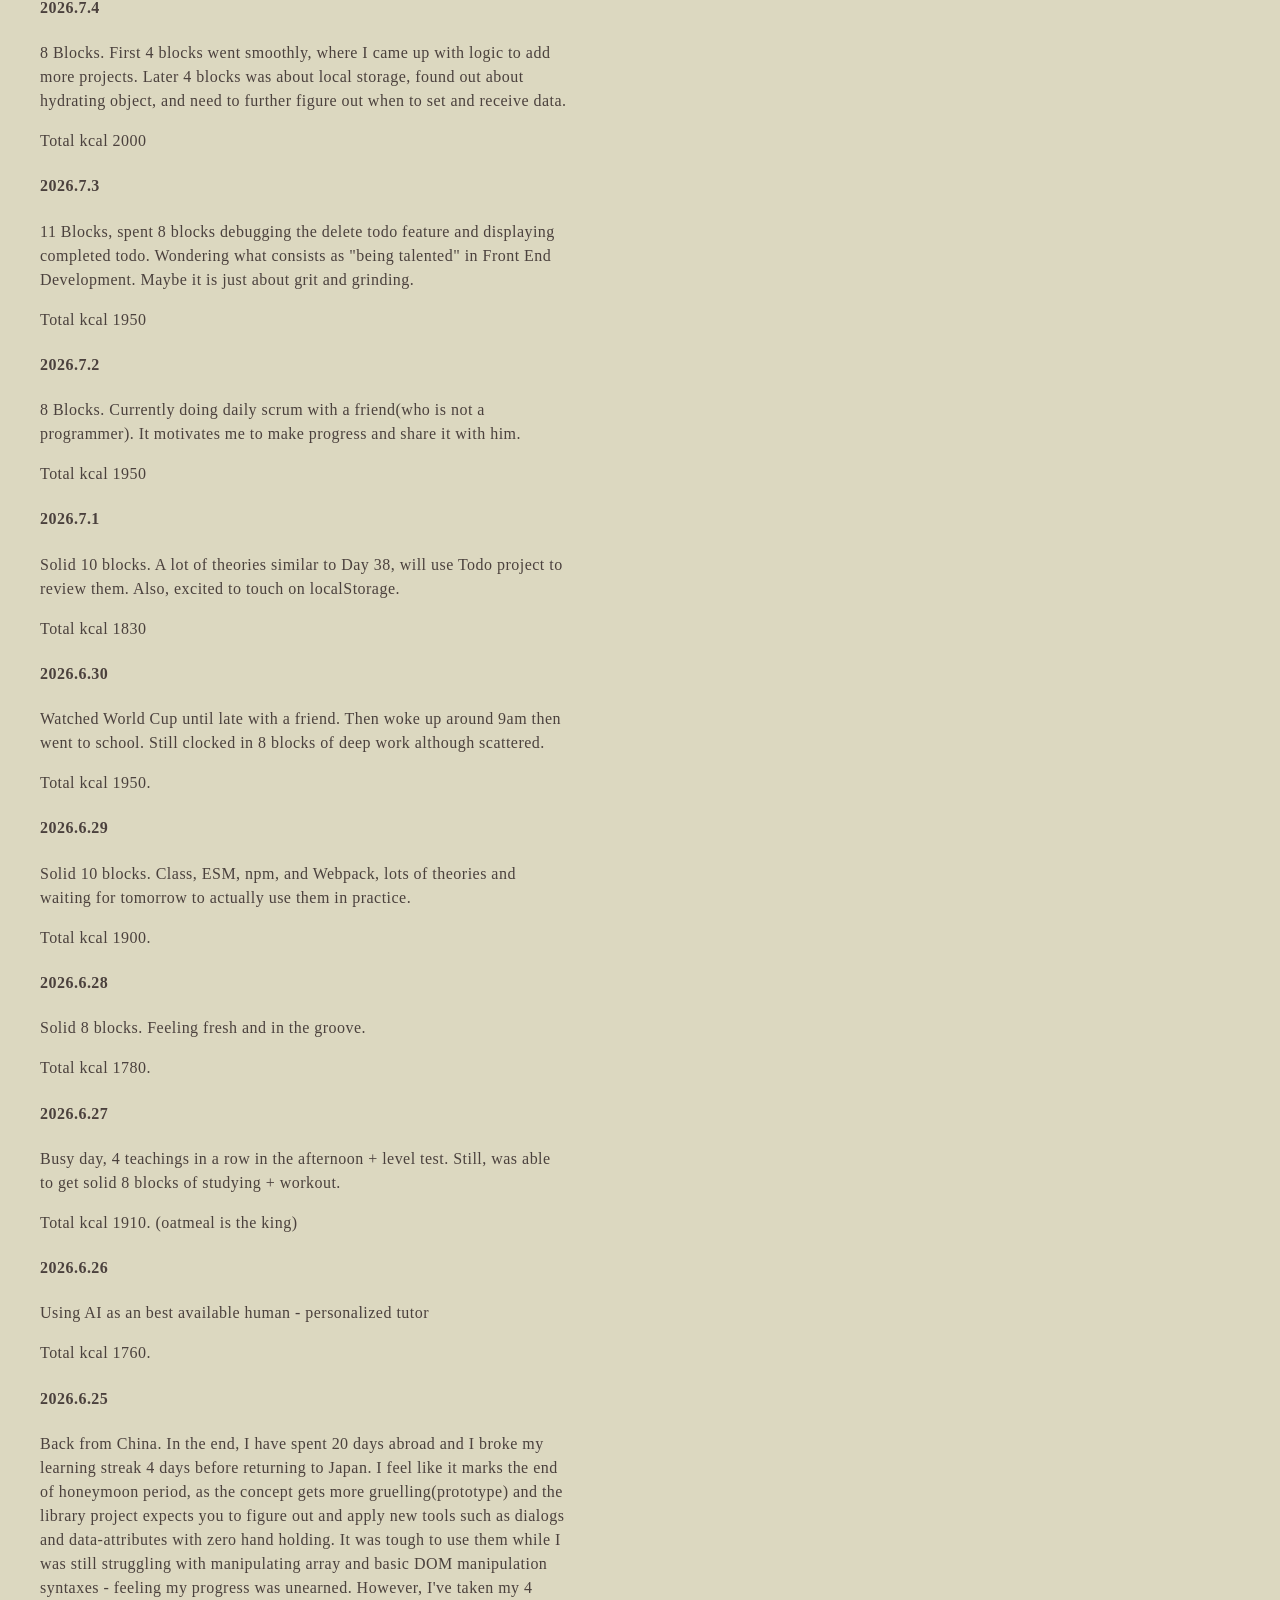
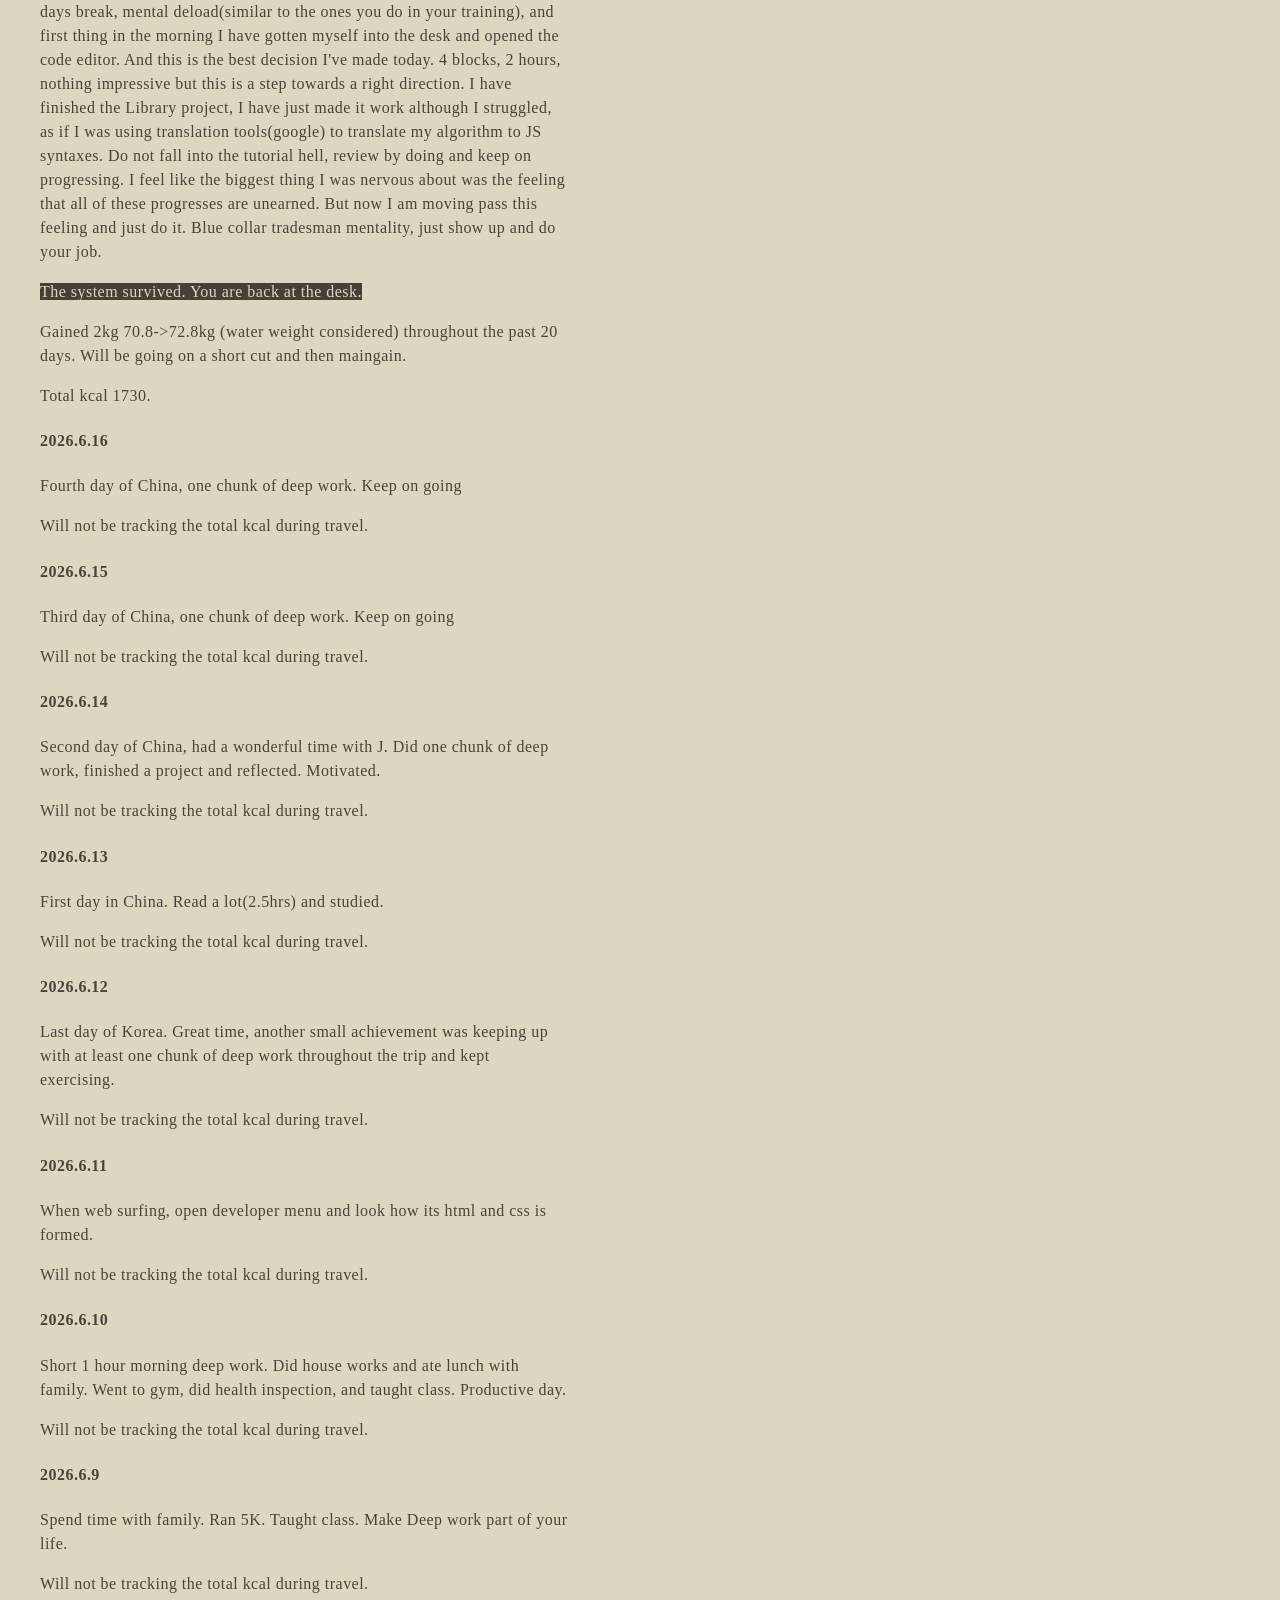
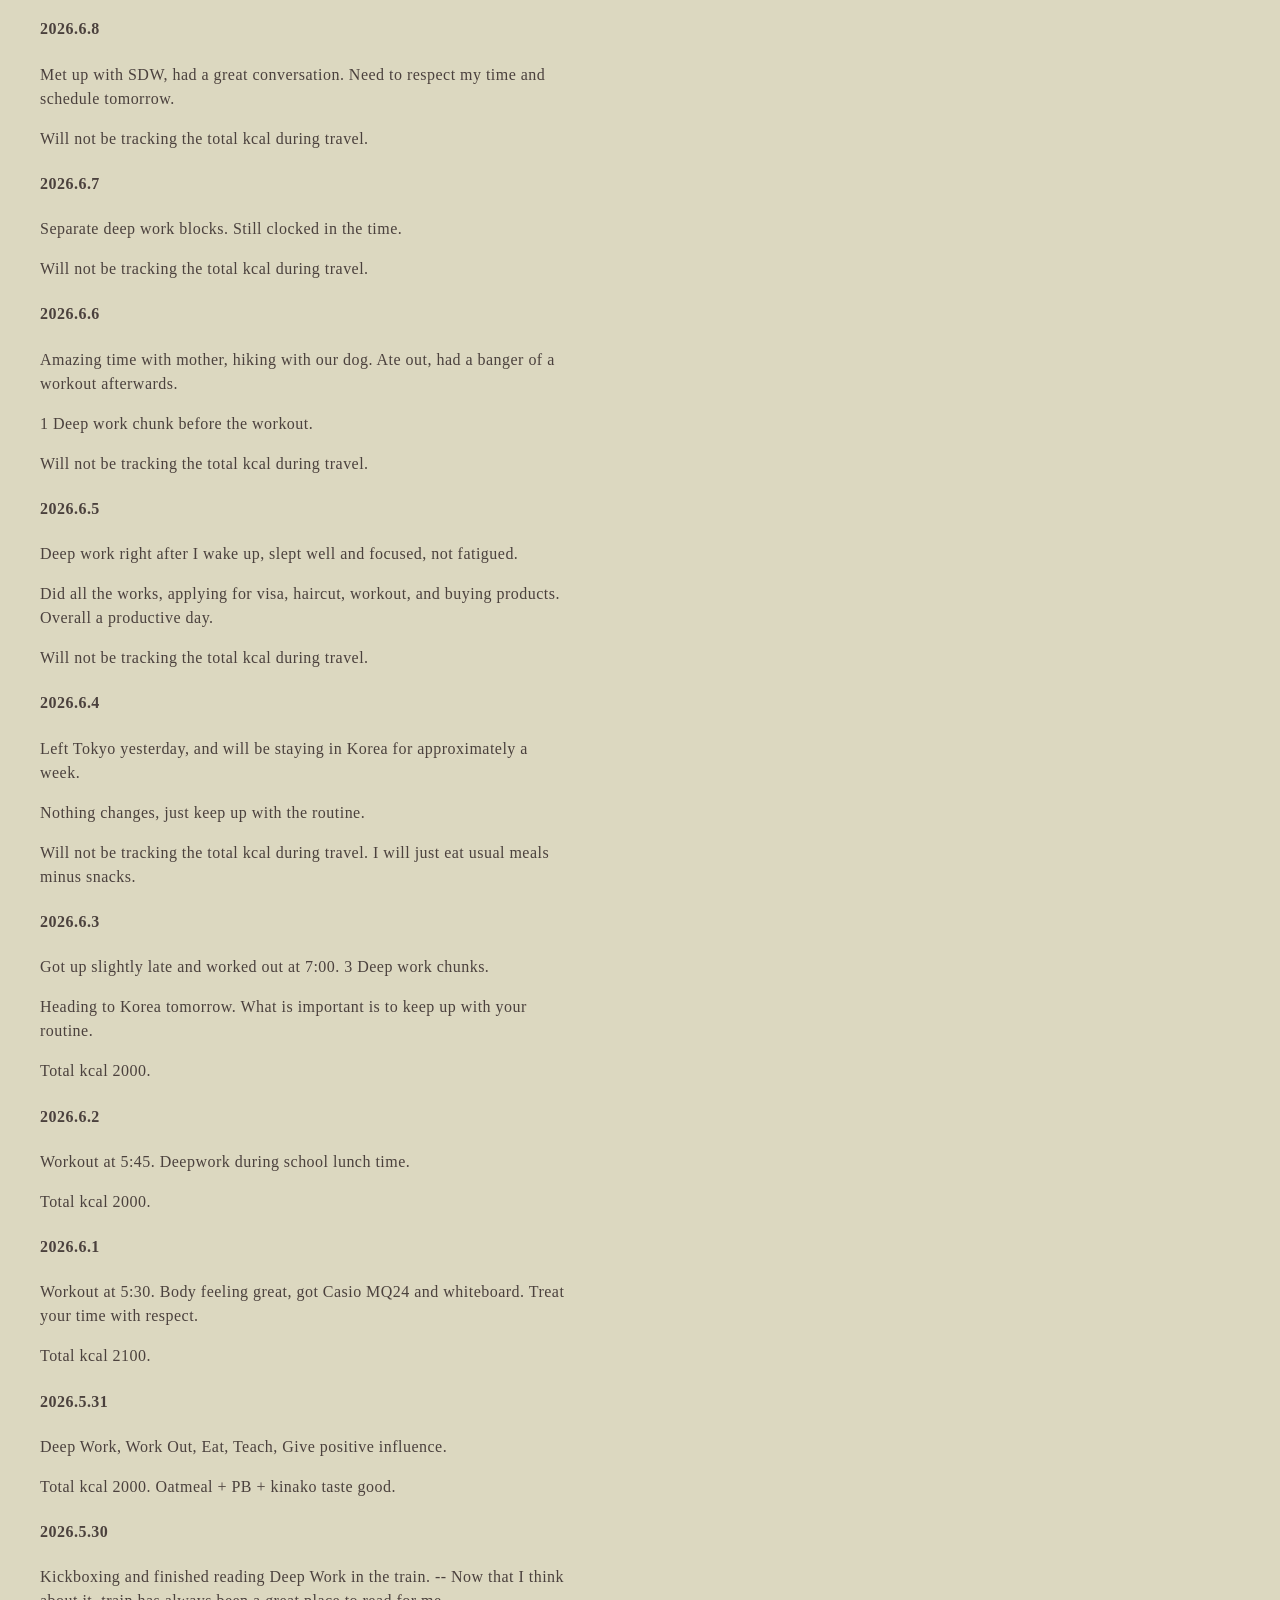
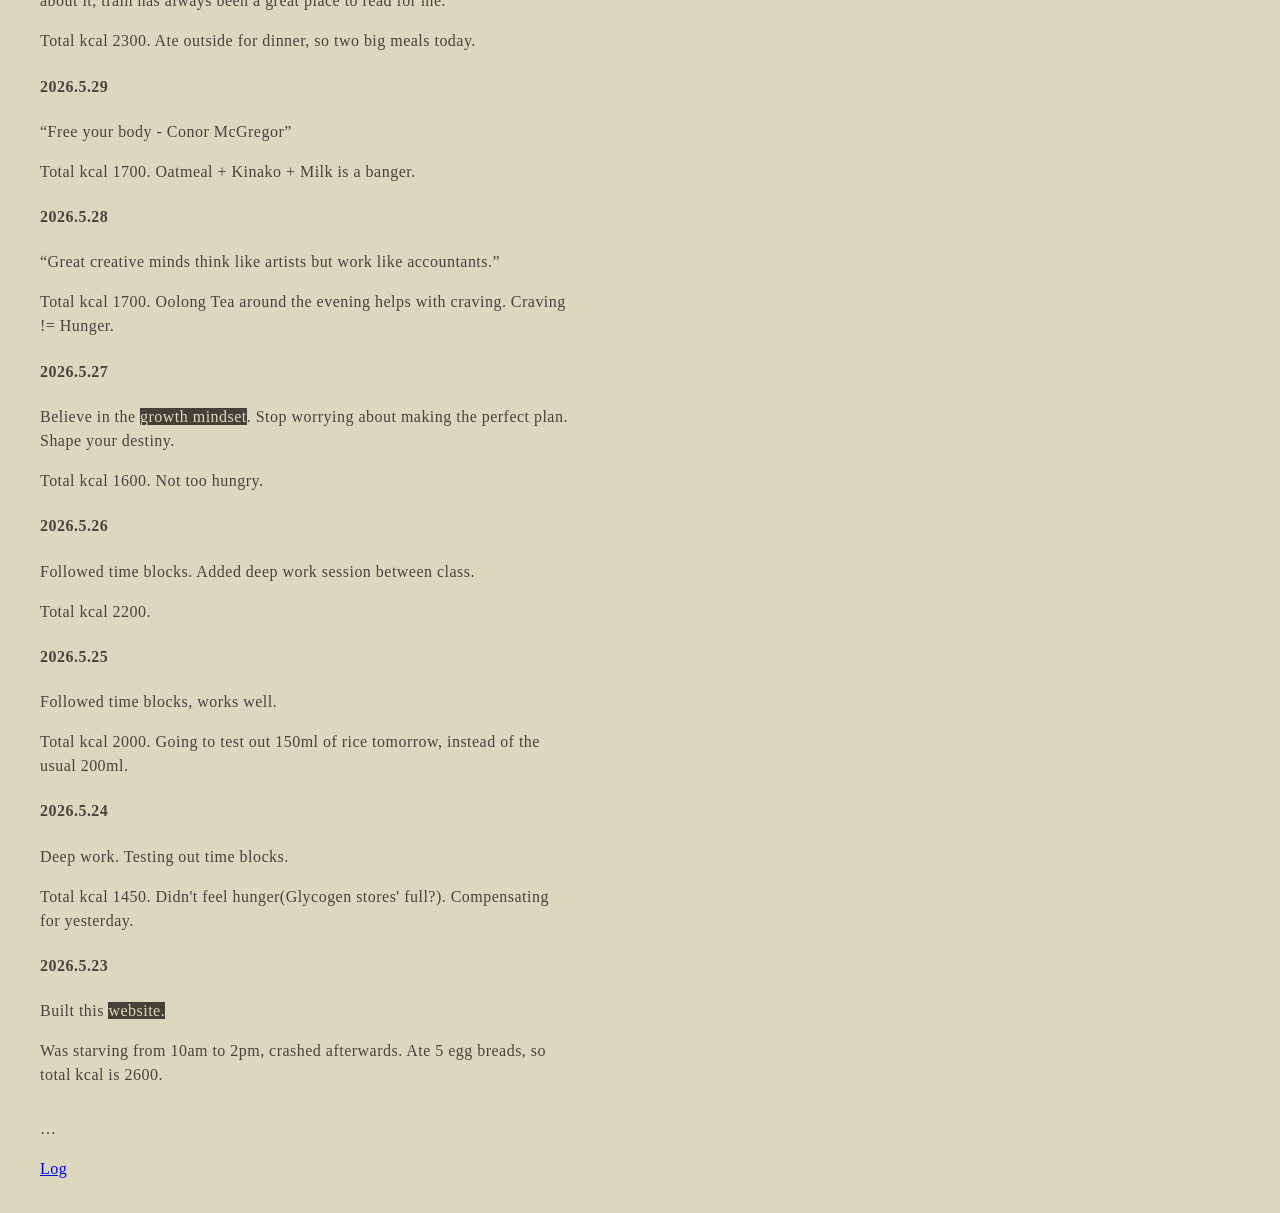
==== commit 1f336821: "Add Aug 15 Entry" ====
--- a/index.html
+++ b/index.html
@@ -40,6 +40,13 @@
       <p>&hellip;</p>
       <h3>Update</h3>
 
+      <h4>2026.8.15</h4>
+      <p> 8 Blocks.
+      </p>
+      <p>
+        Easy Day. 
+      </p>
+
       <h4>2026.8.14</h4>
       <p> 4 Blocks. Tomorrow will push for 8 blocks.
       </p>
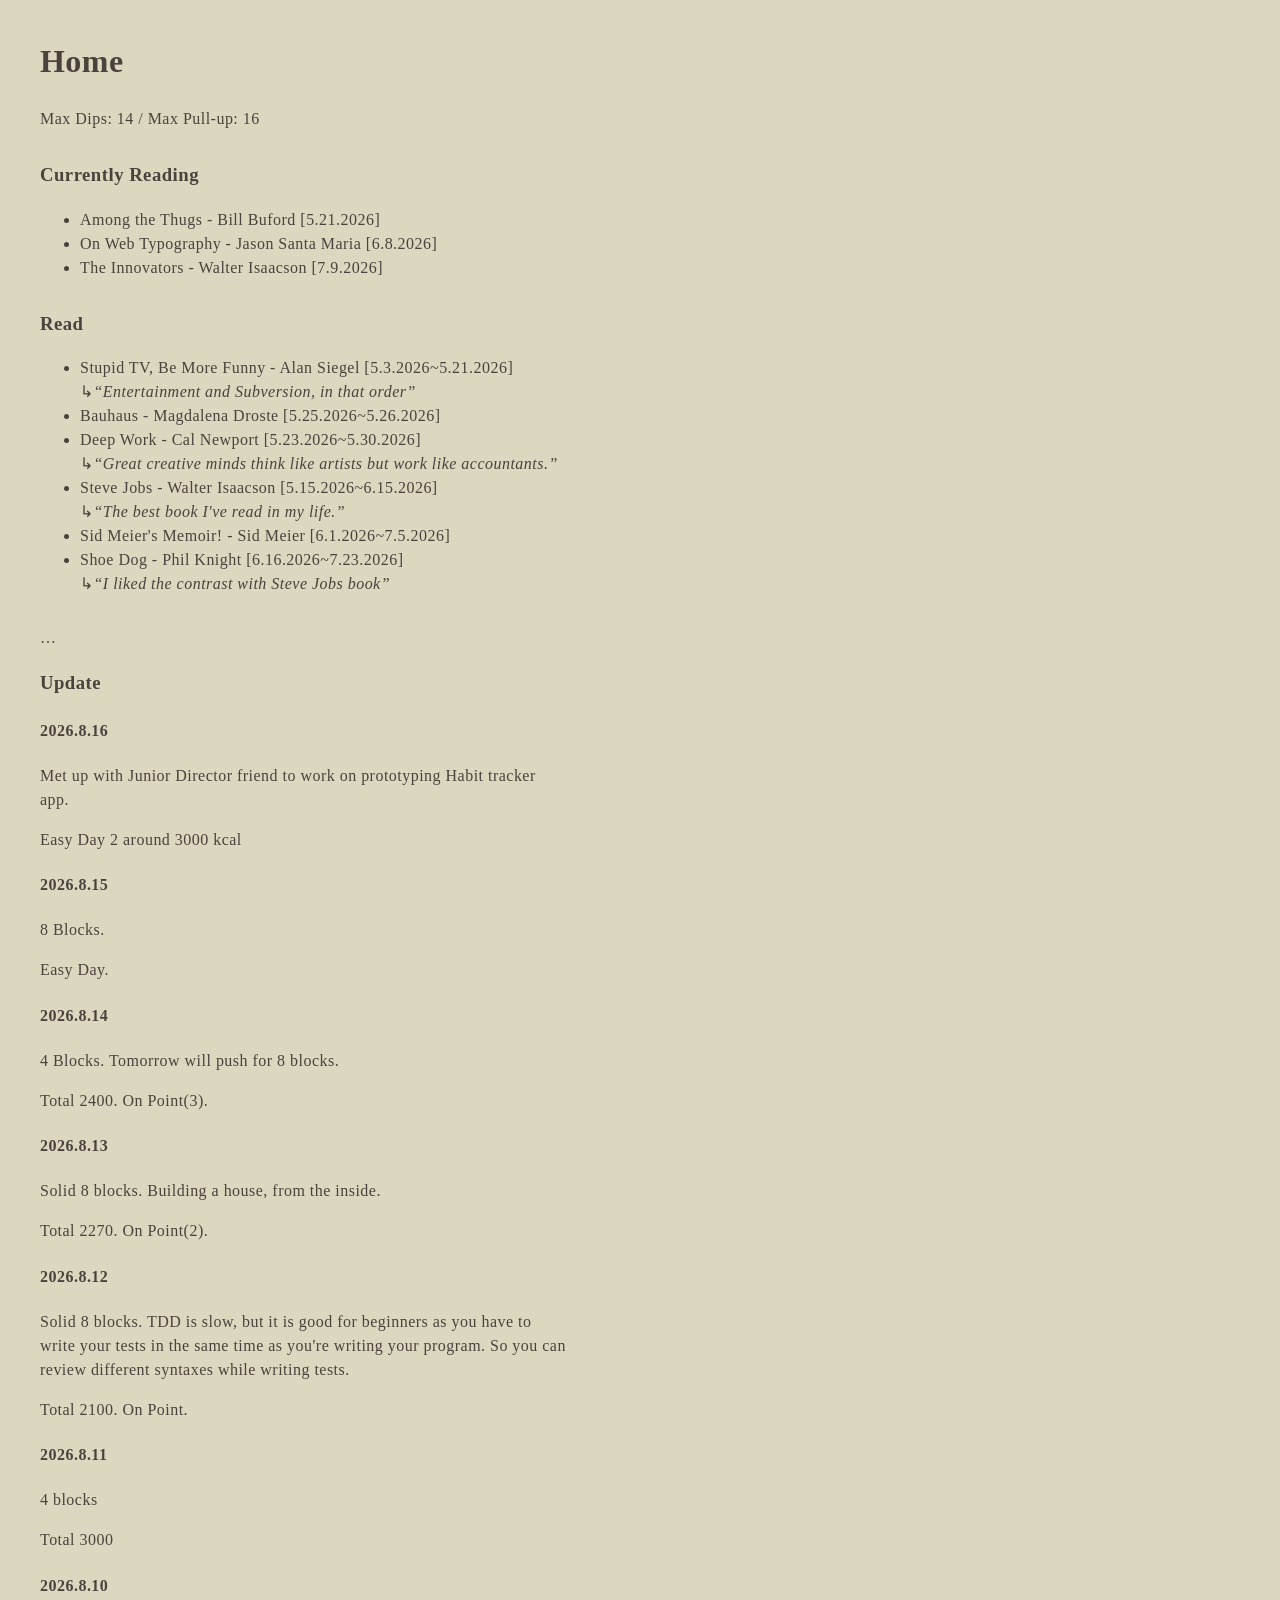
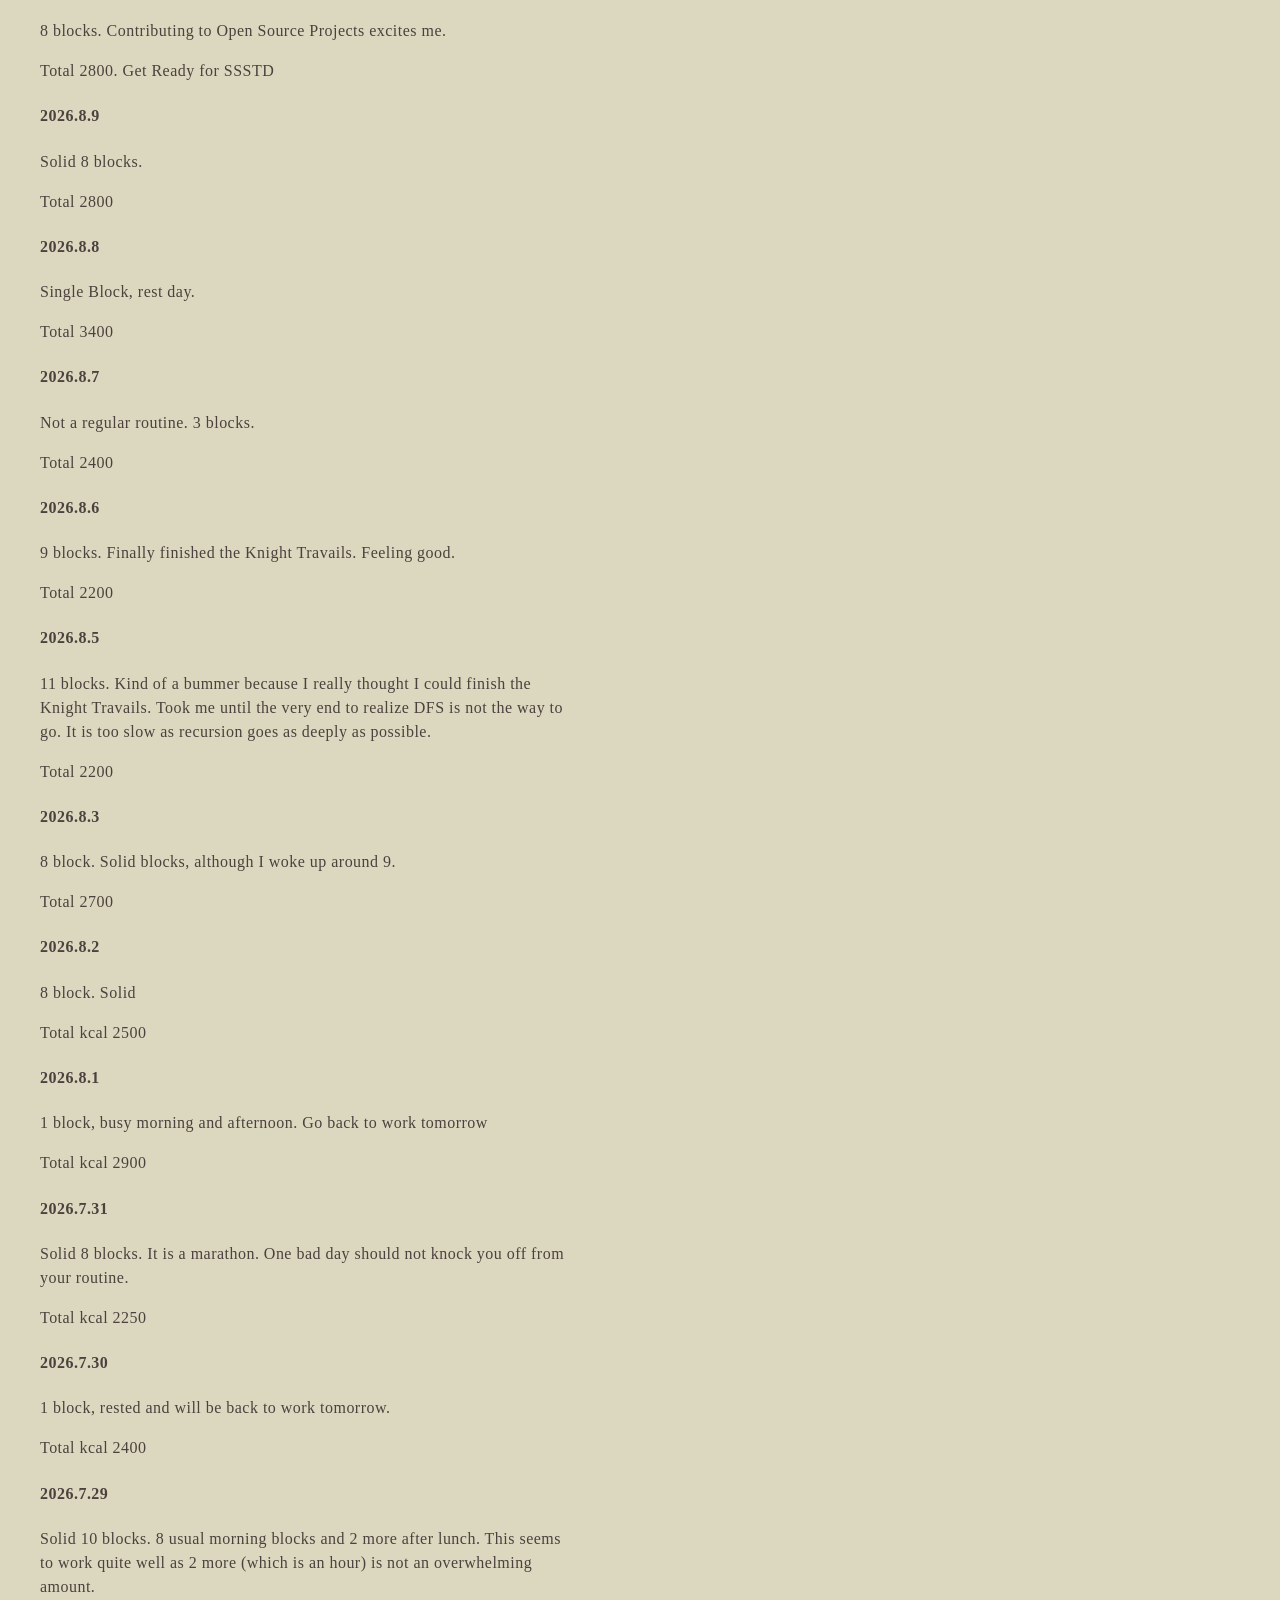
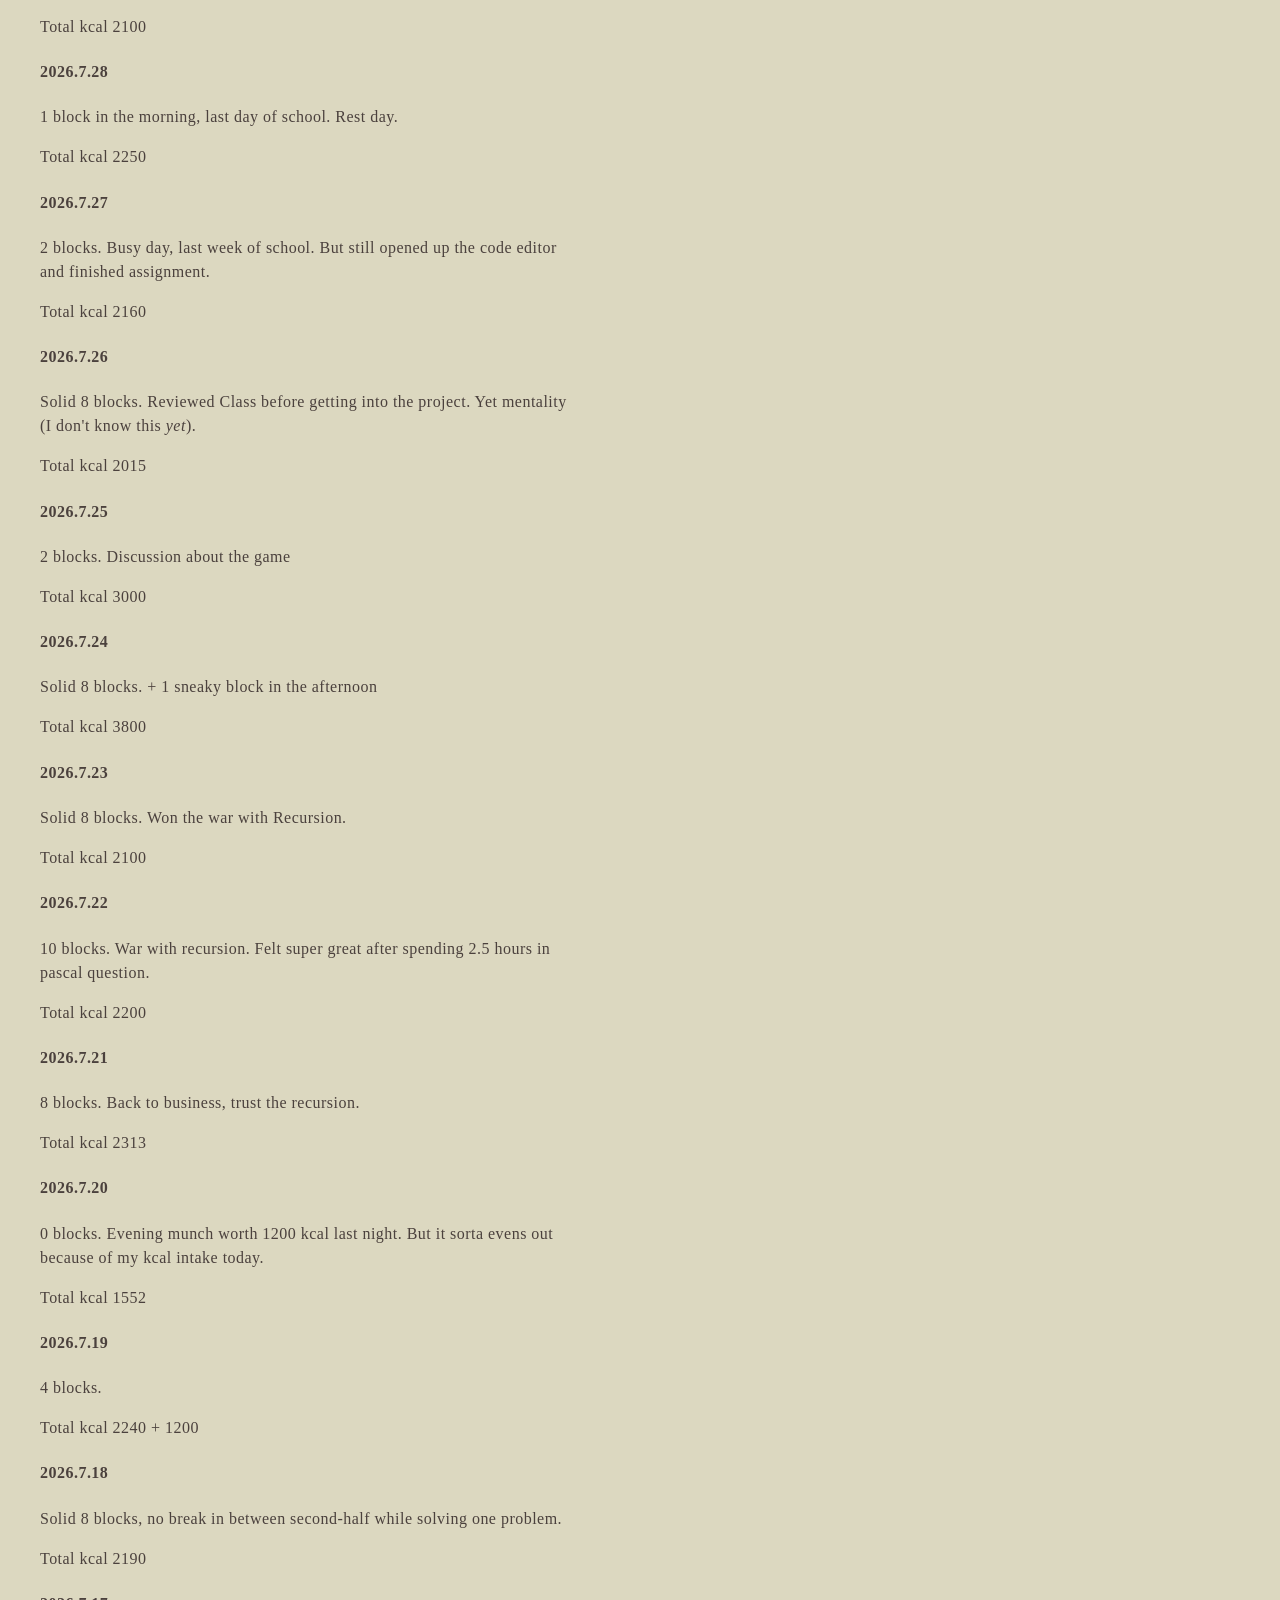
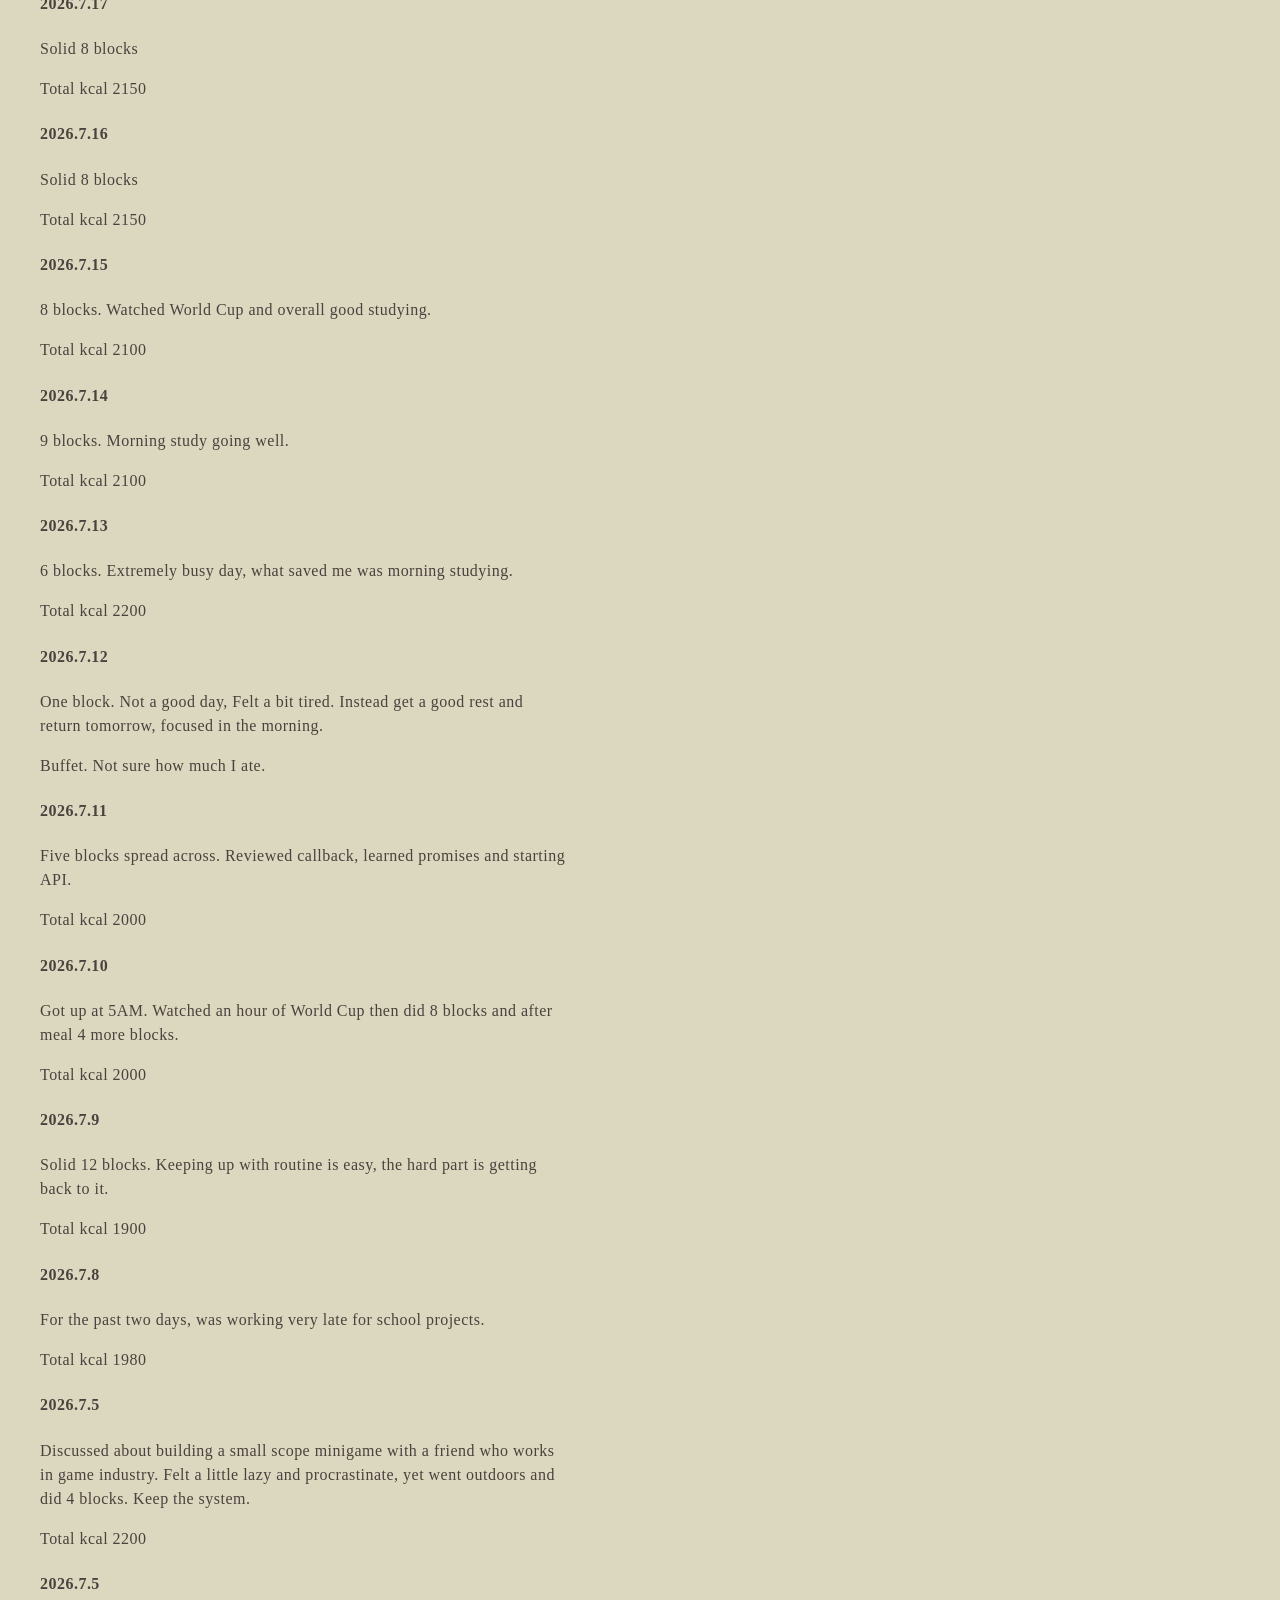
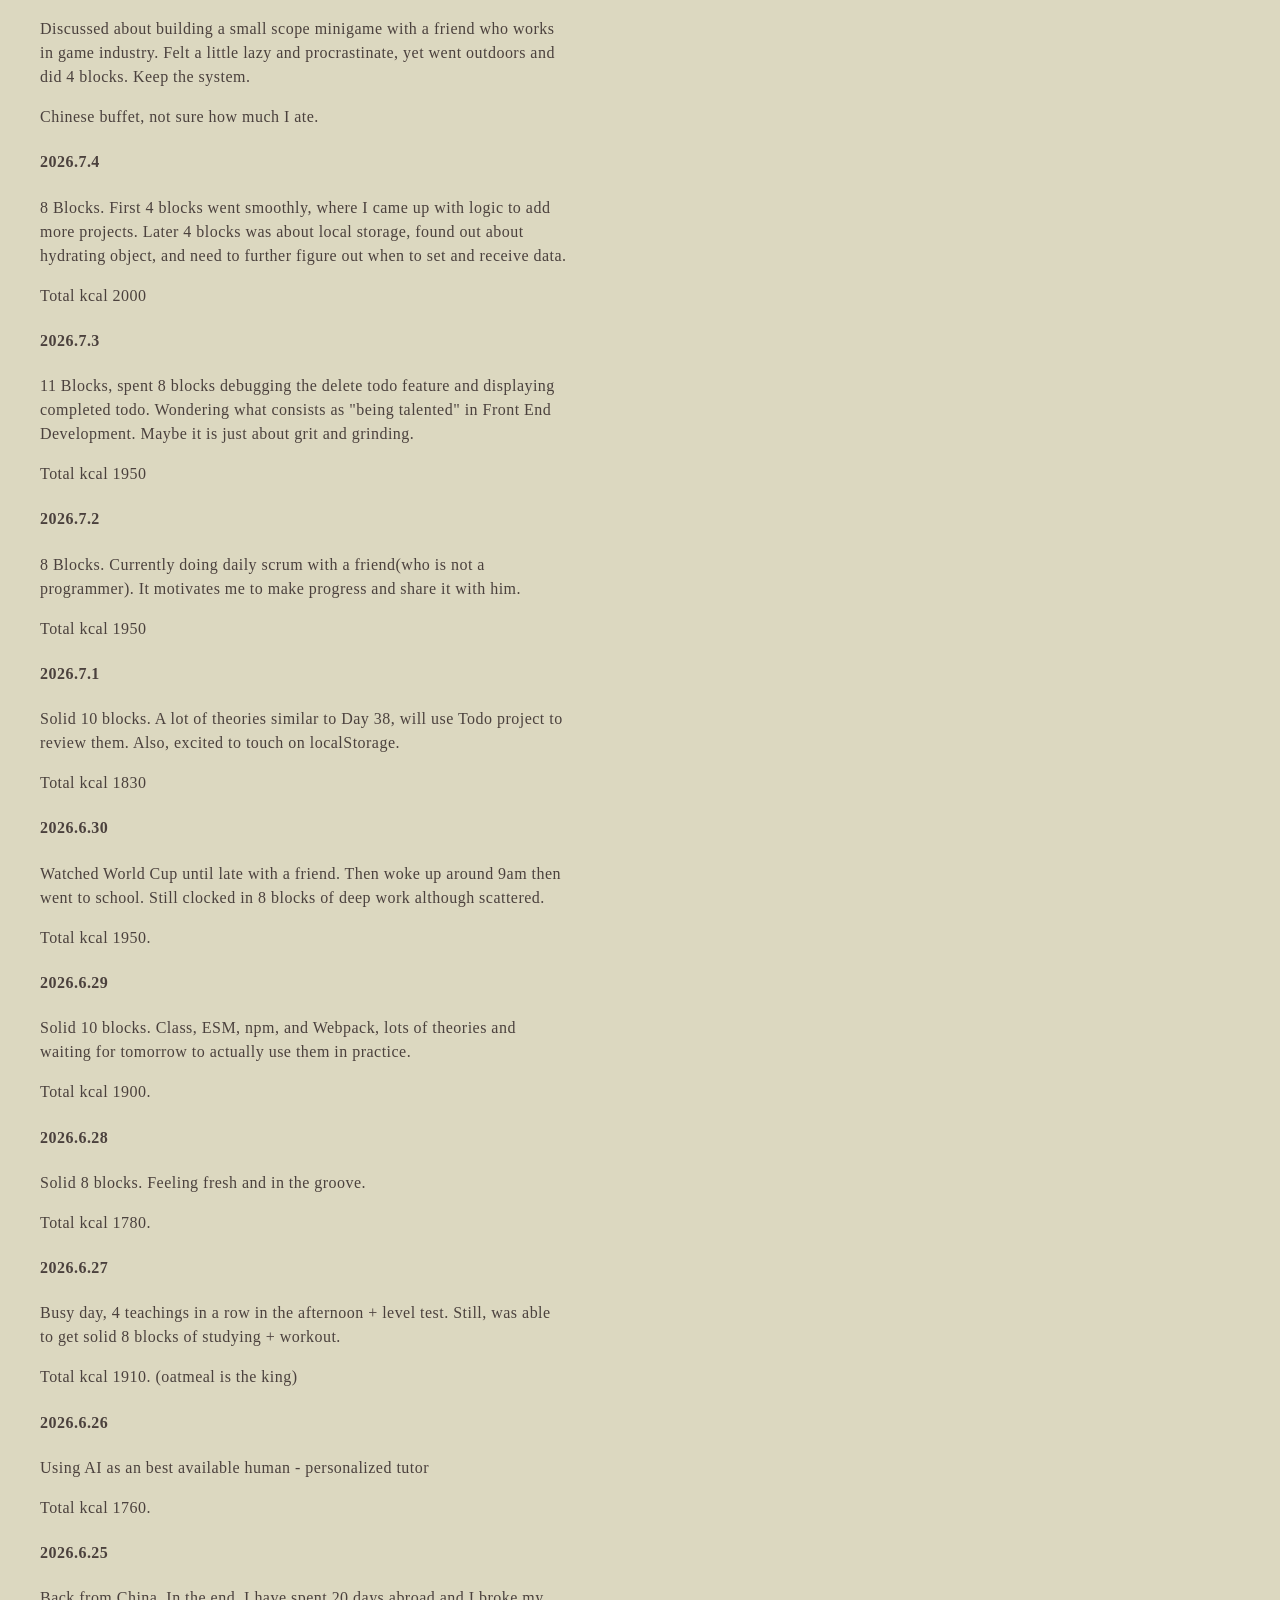
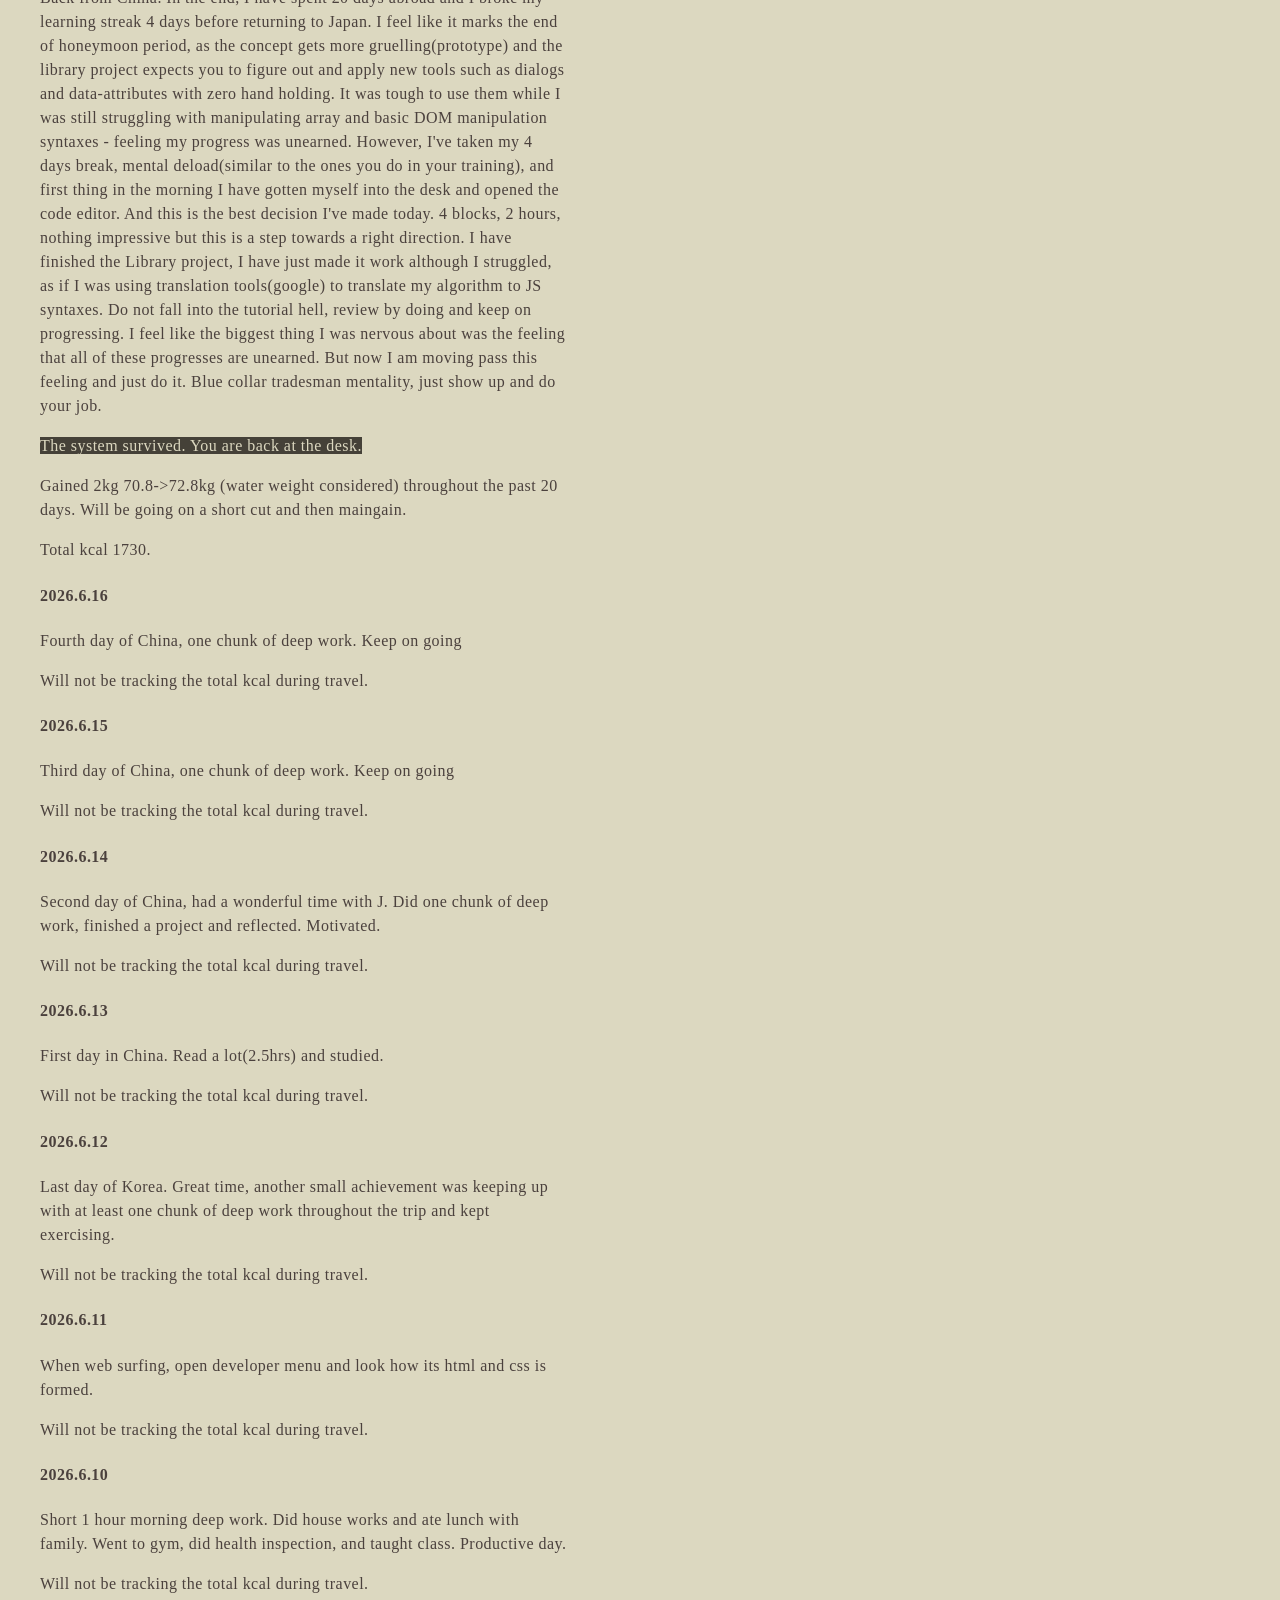
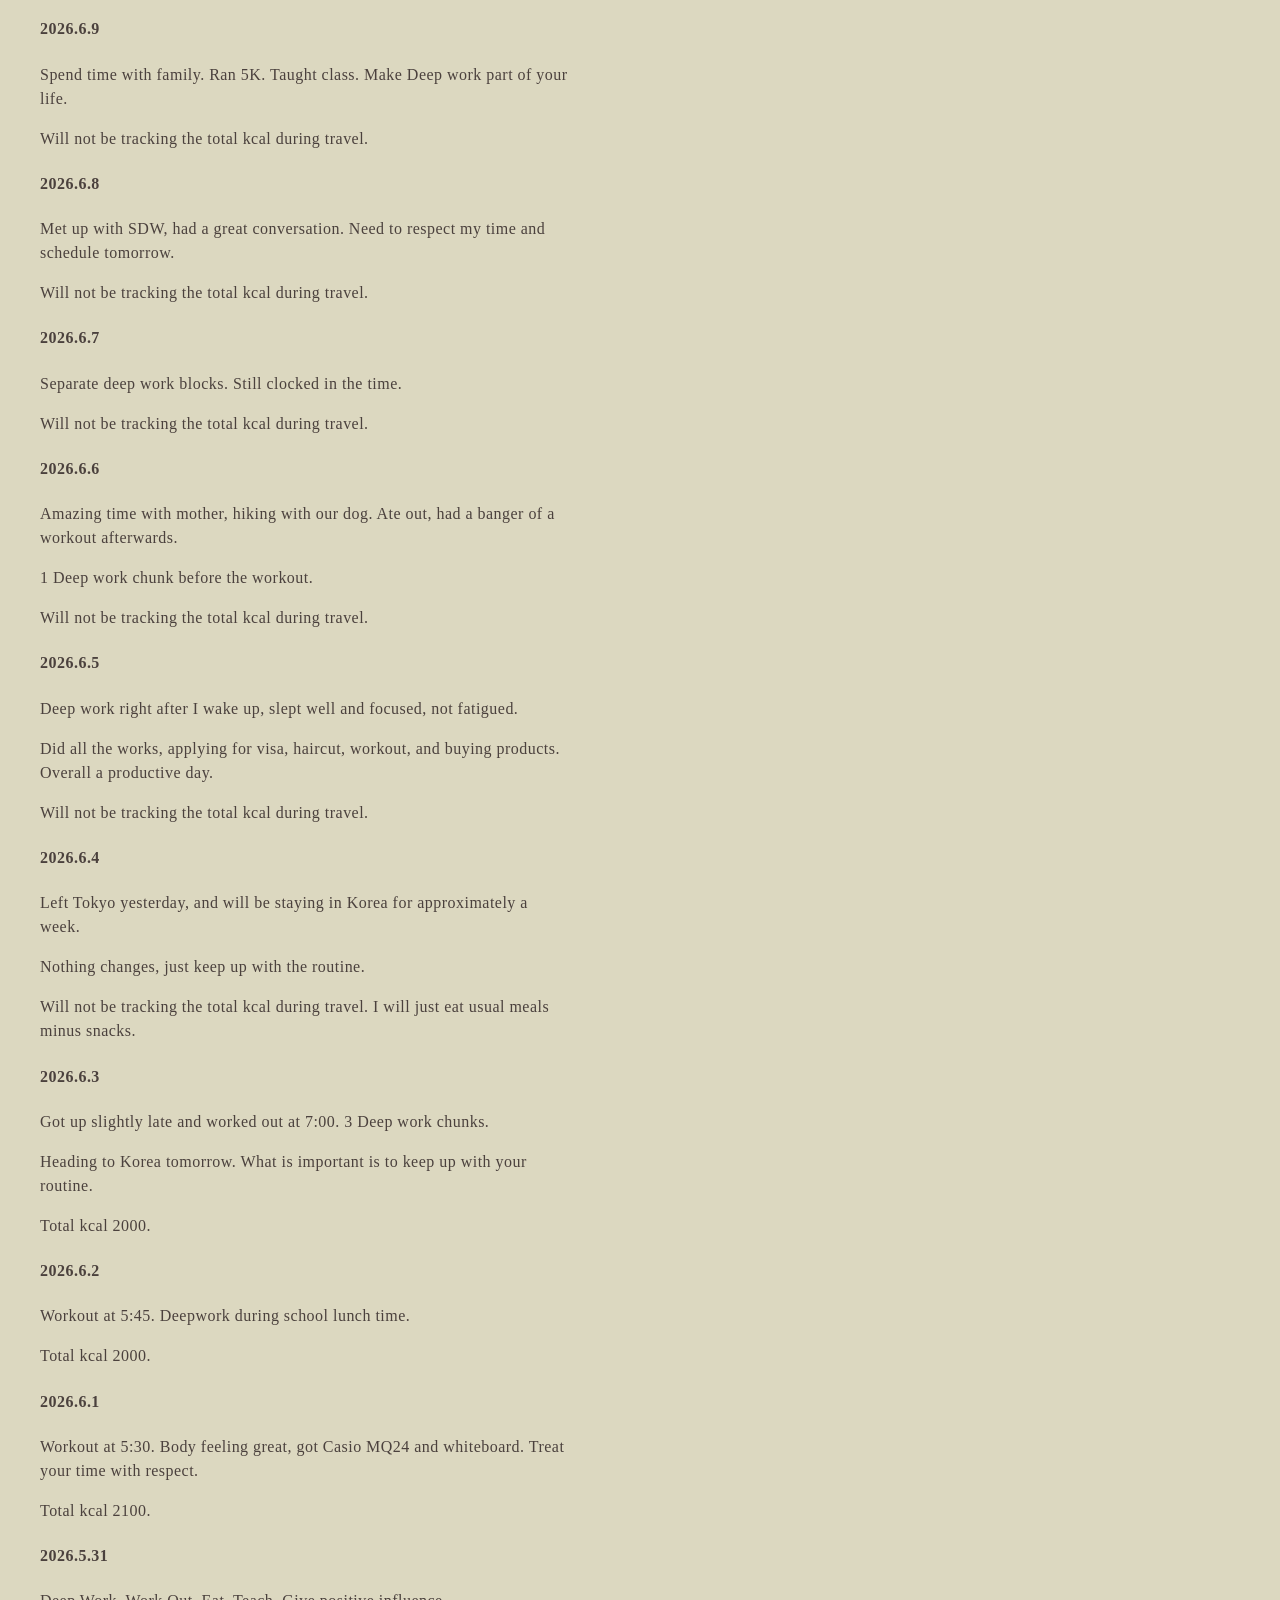
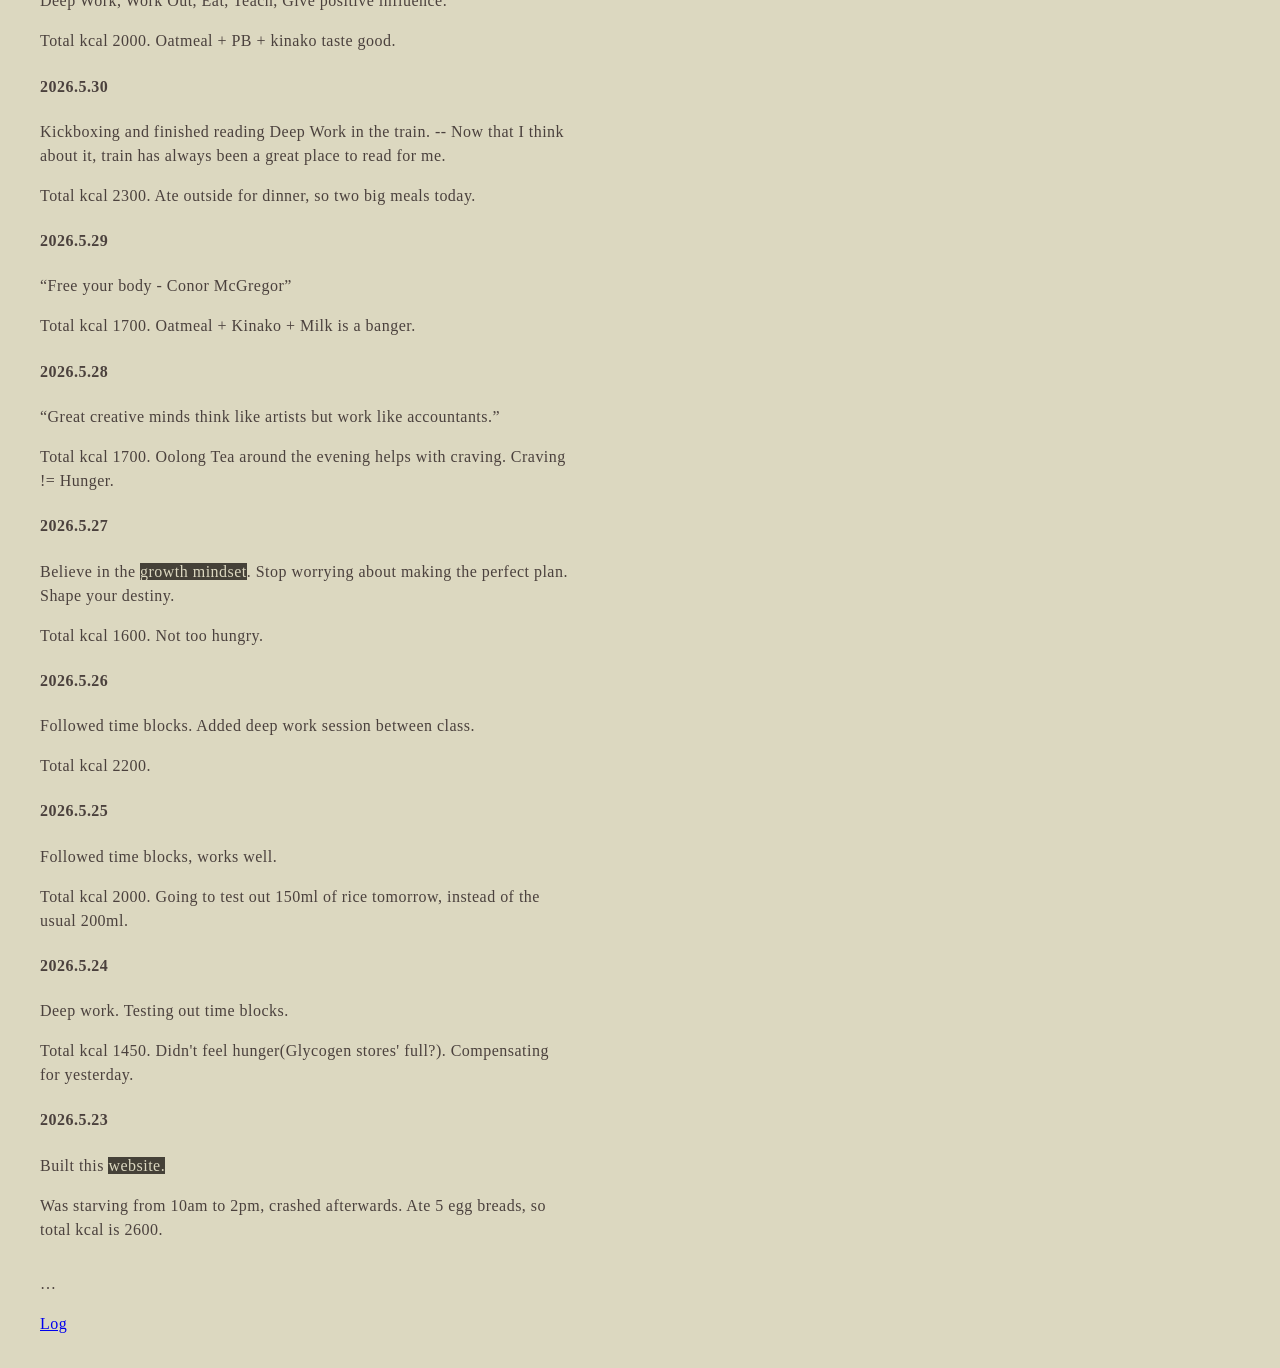
==== commit ce322c9c: "Add Aug 16 Entry" ====
--- a/index.html
+++ b/index.html
@@ -40,6 +40,13 @@
       <p>&hellip;</p>
       <h3>Update</h3>
 
+      <h4>2026.8.16</h4>
+      <p> Met up with Junior Director friend to work on prototyping Habit tracker app. 
+      </p>
+      <p>
+        Easy Day 2 around 3000 kcal
+      </p>
+
       <h4>2026.8.15</h4>
       <p> 8 Blocks.
       </p>
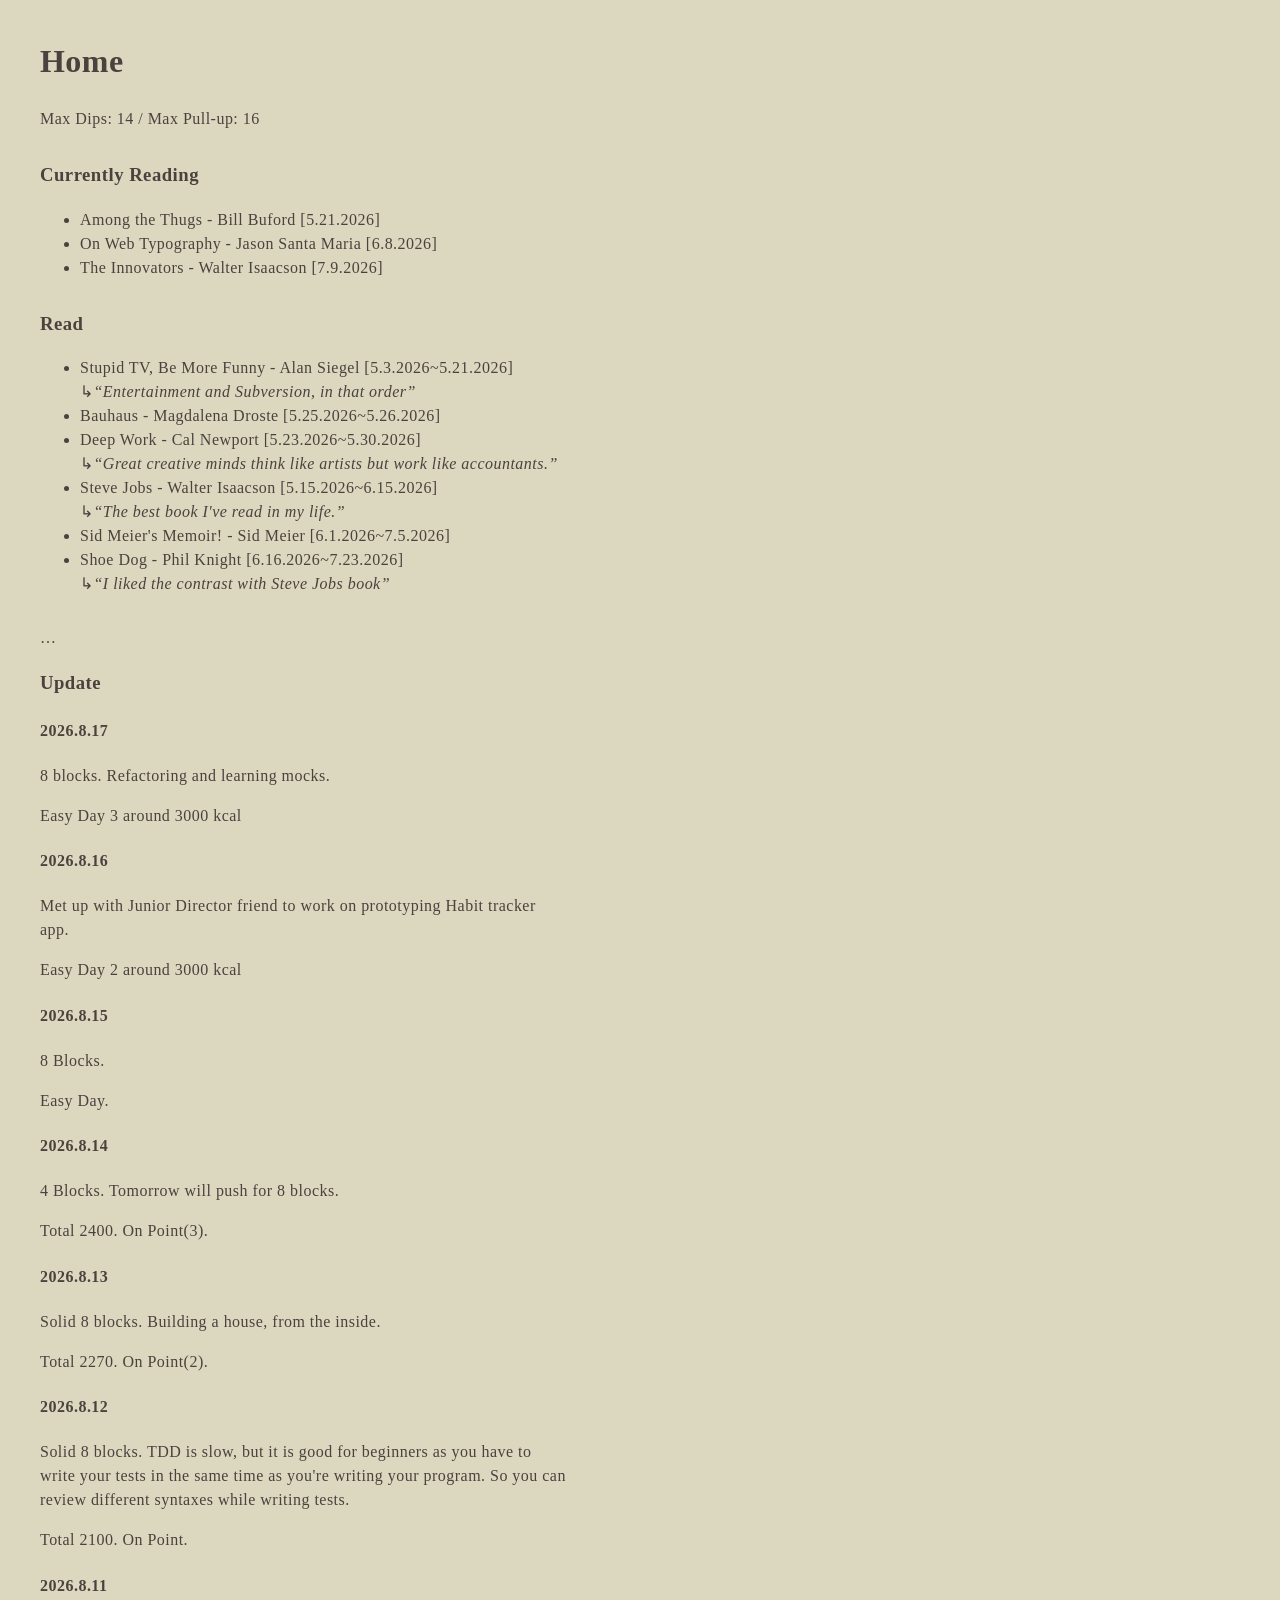
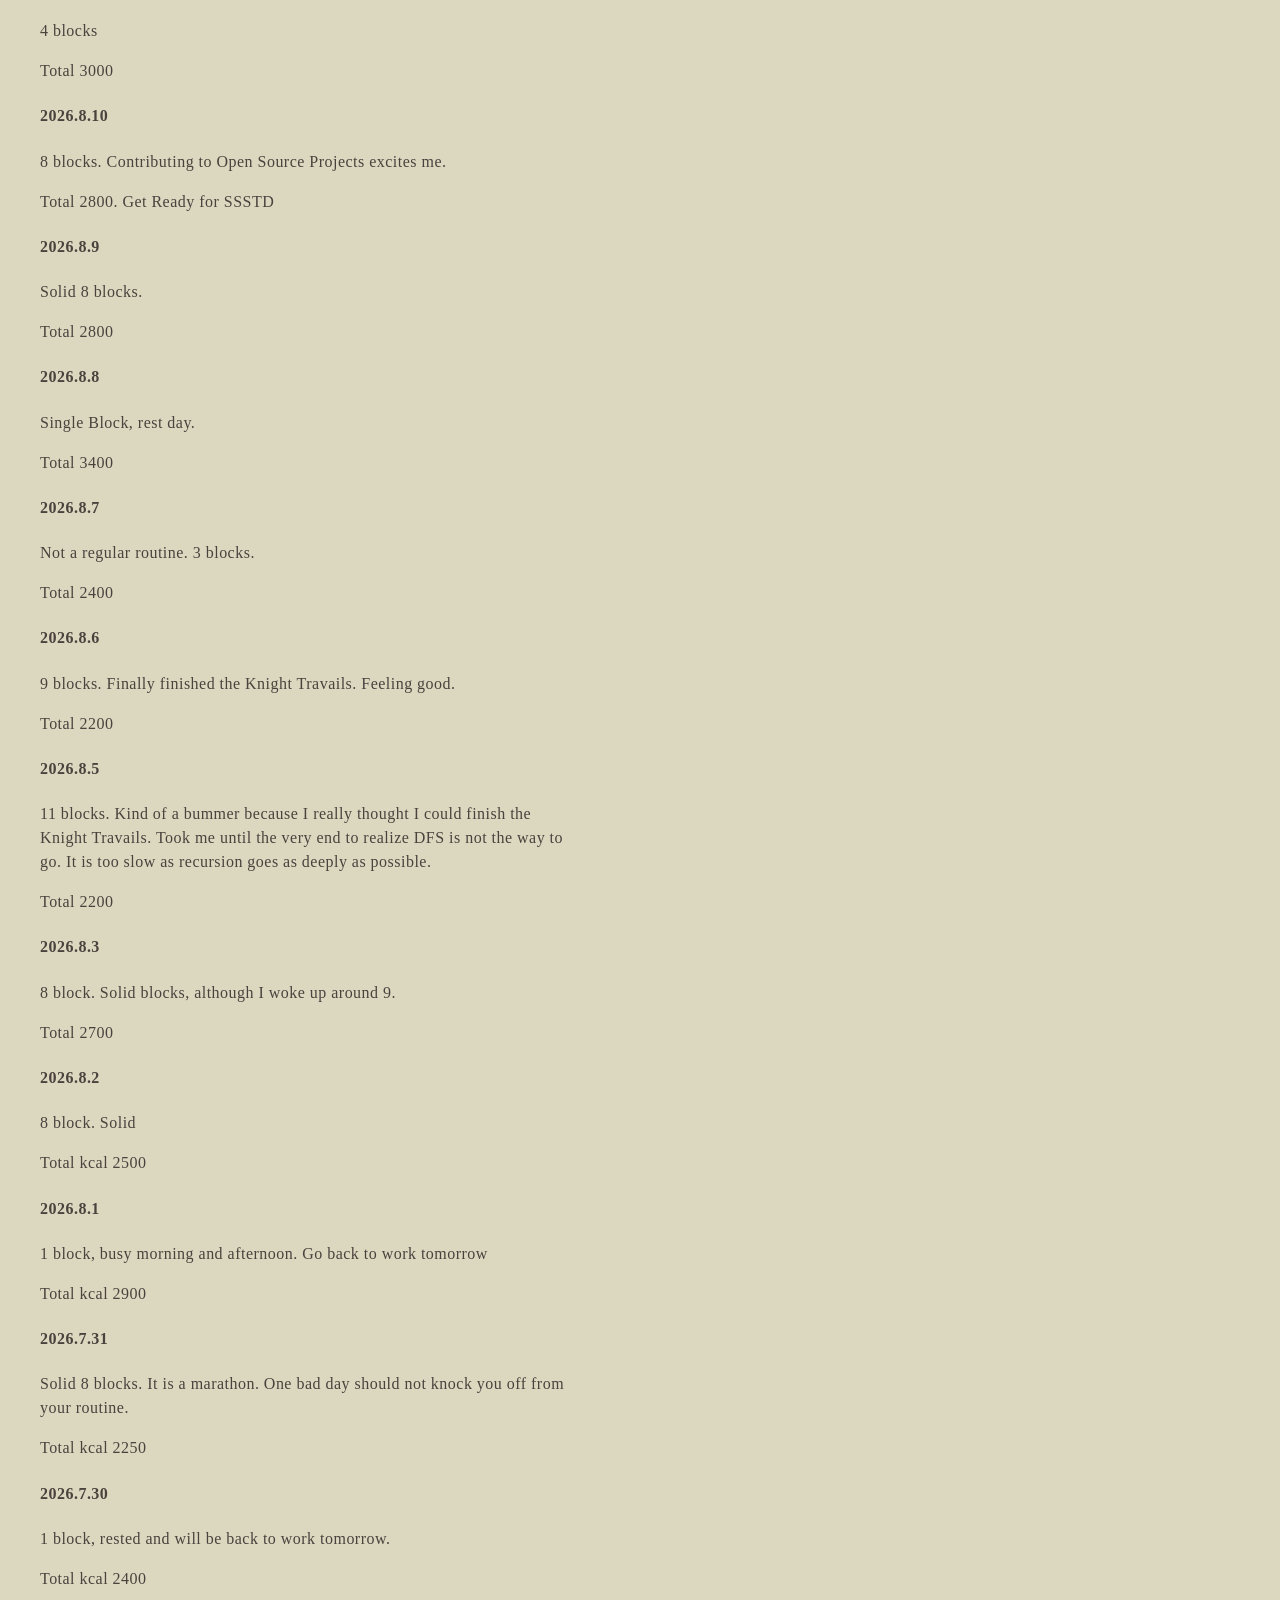
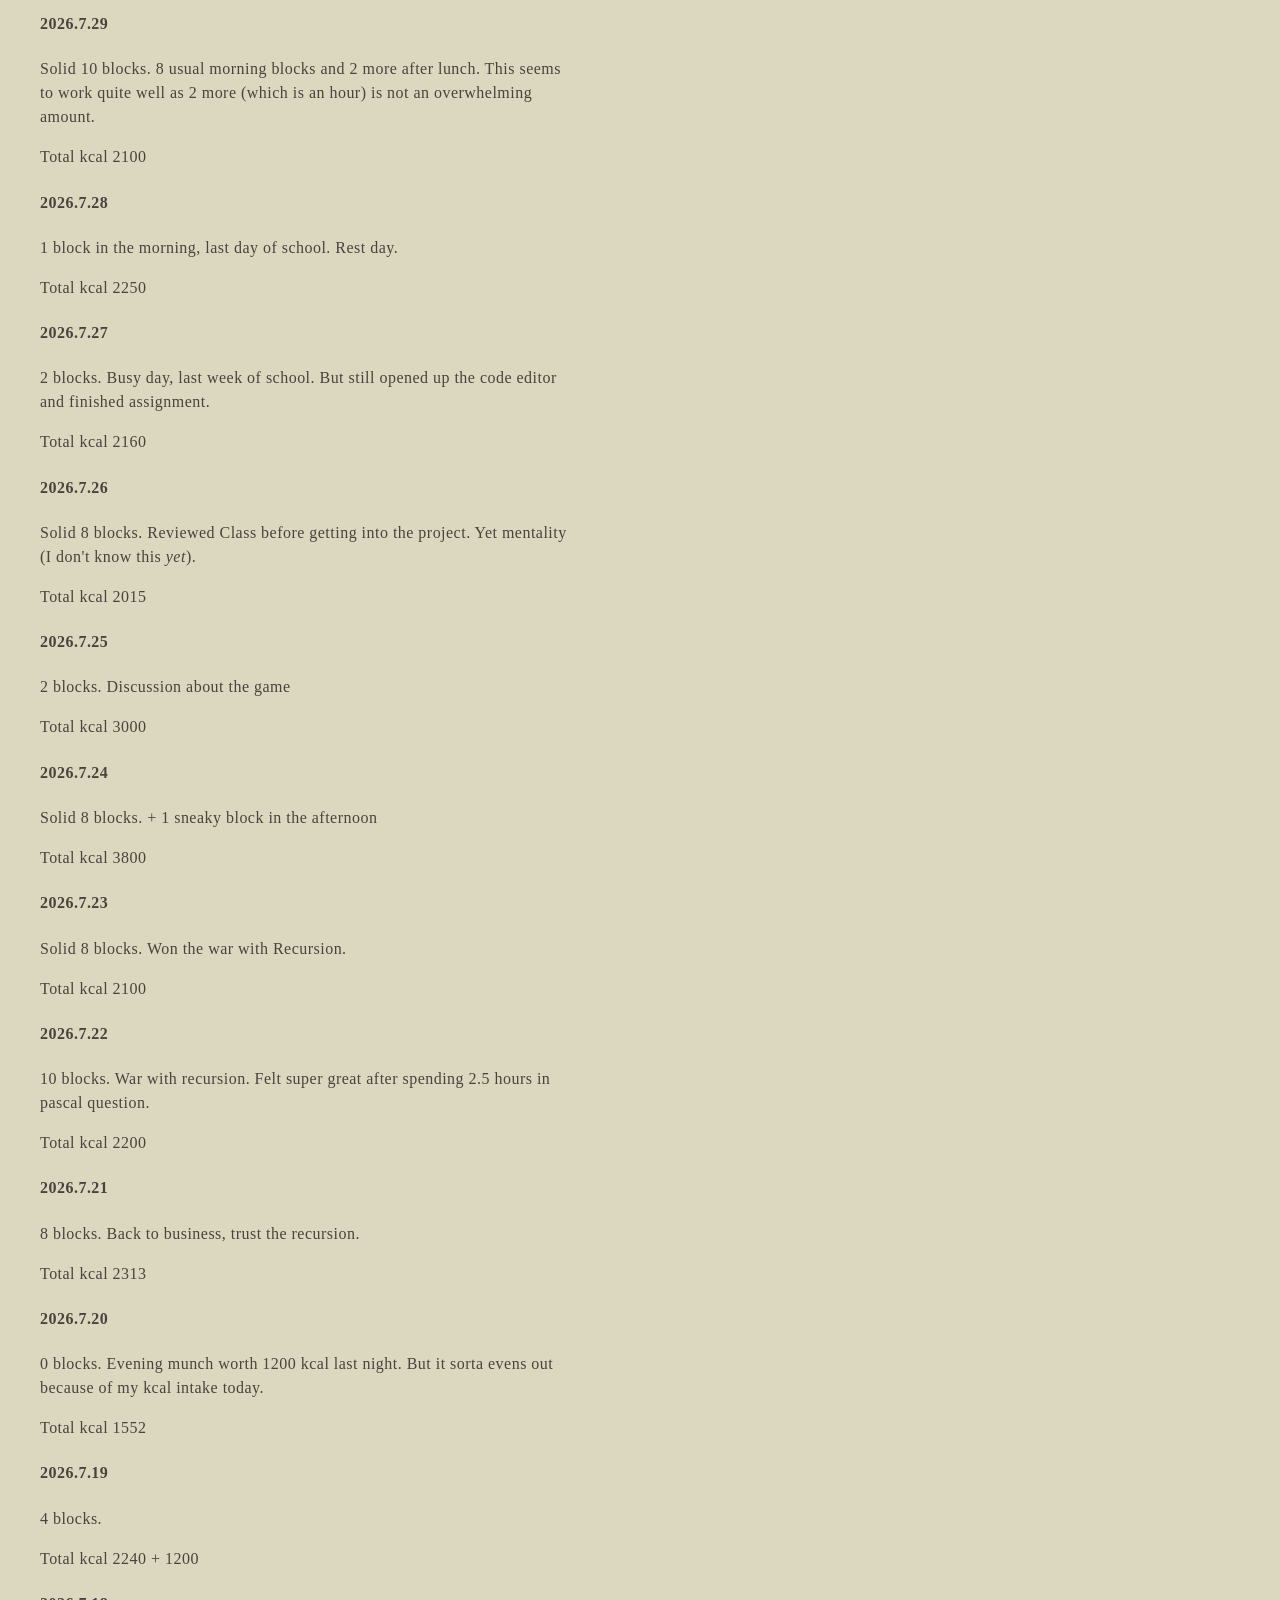
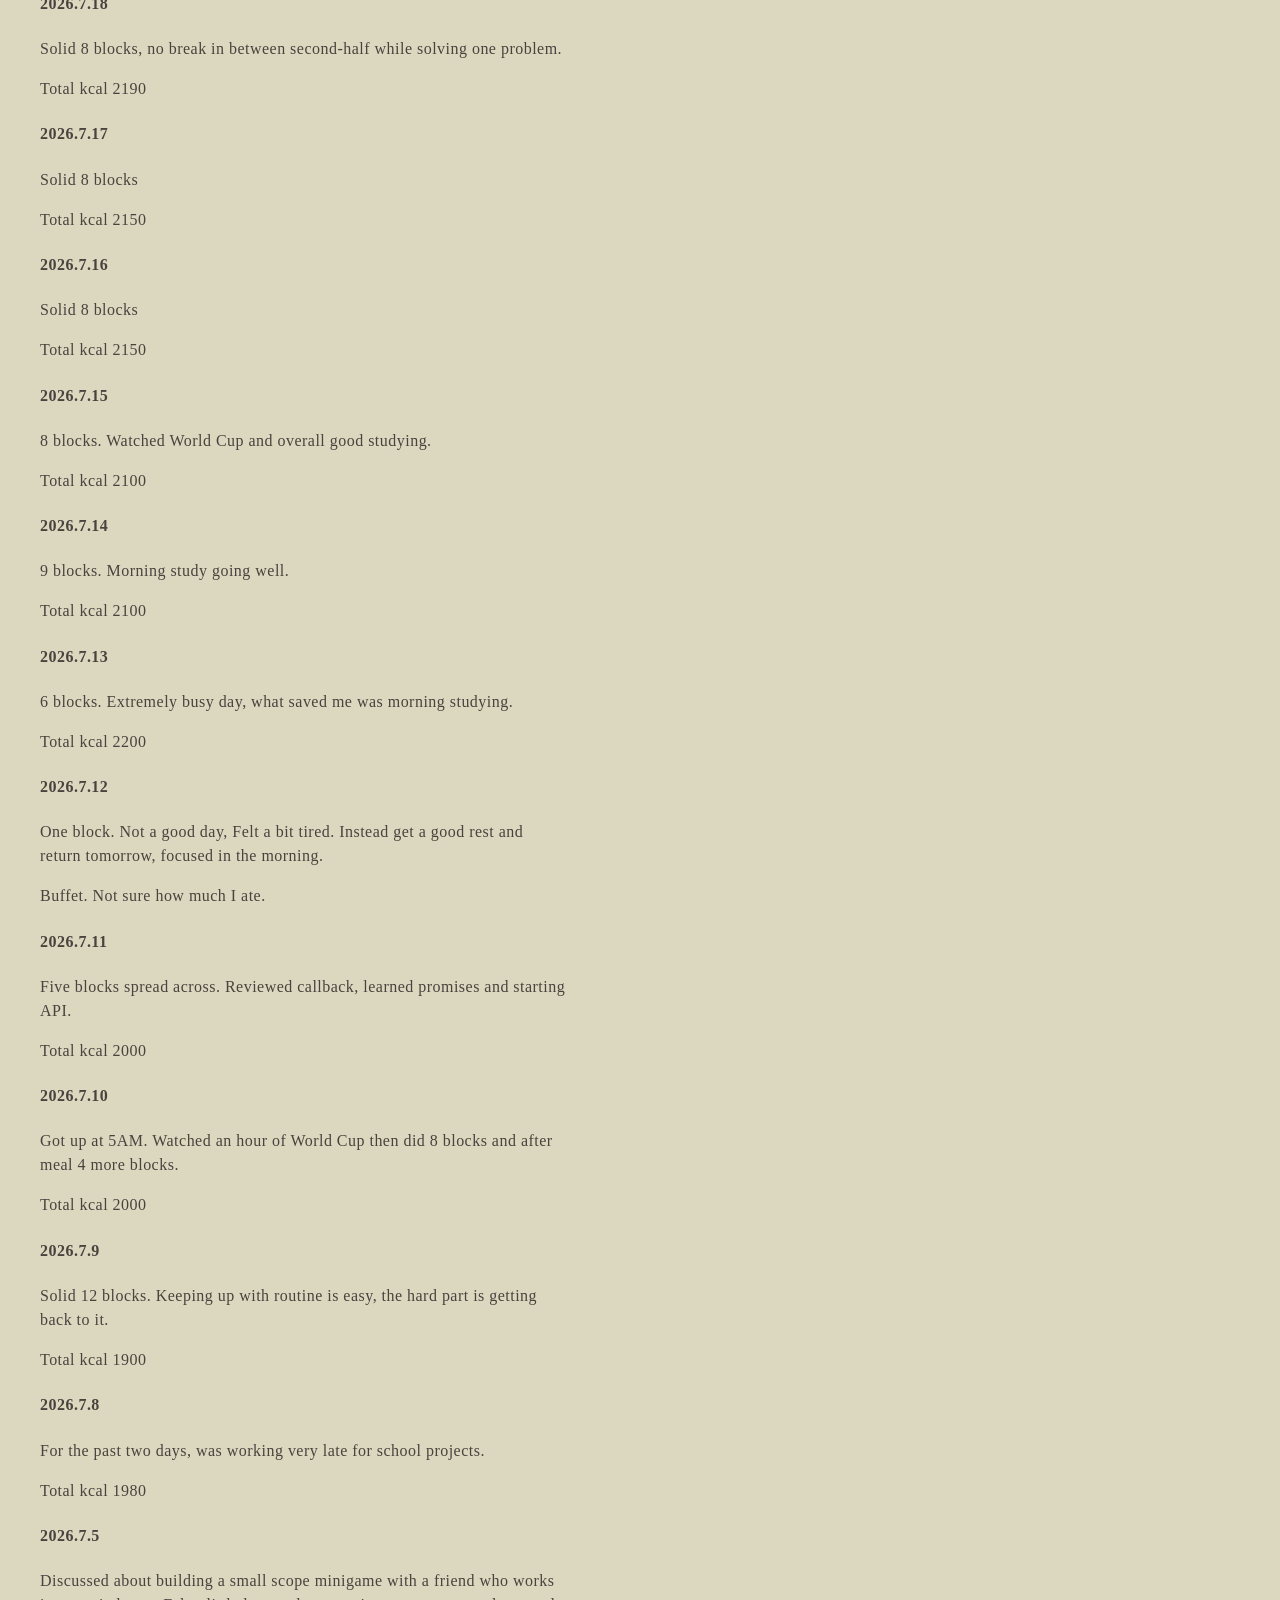
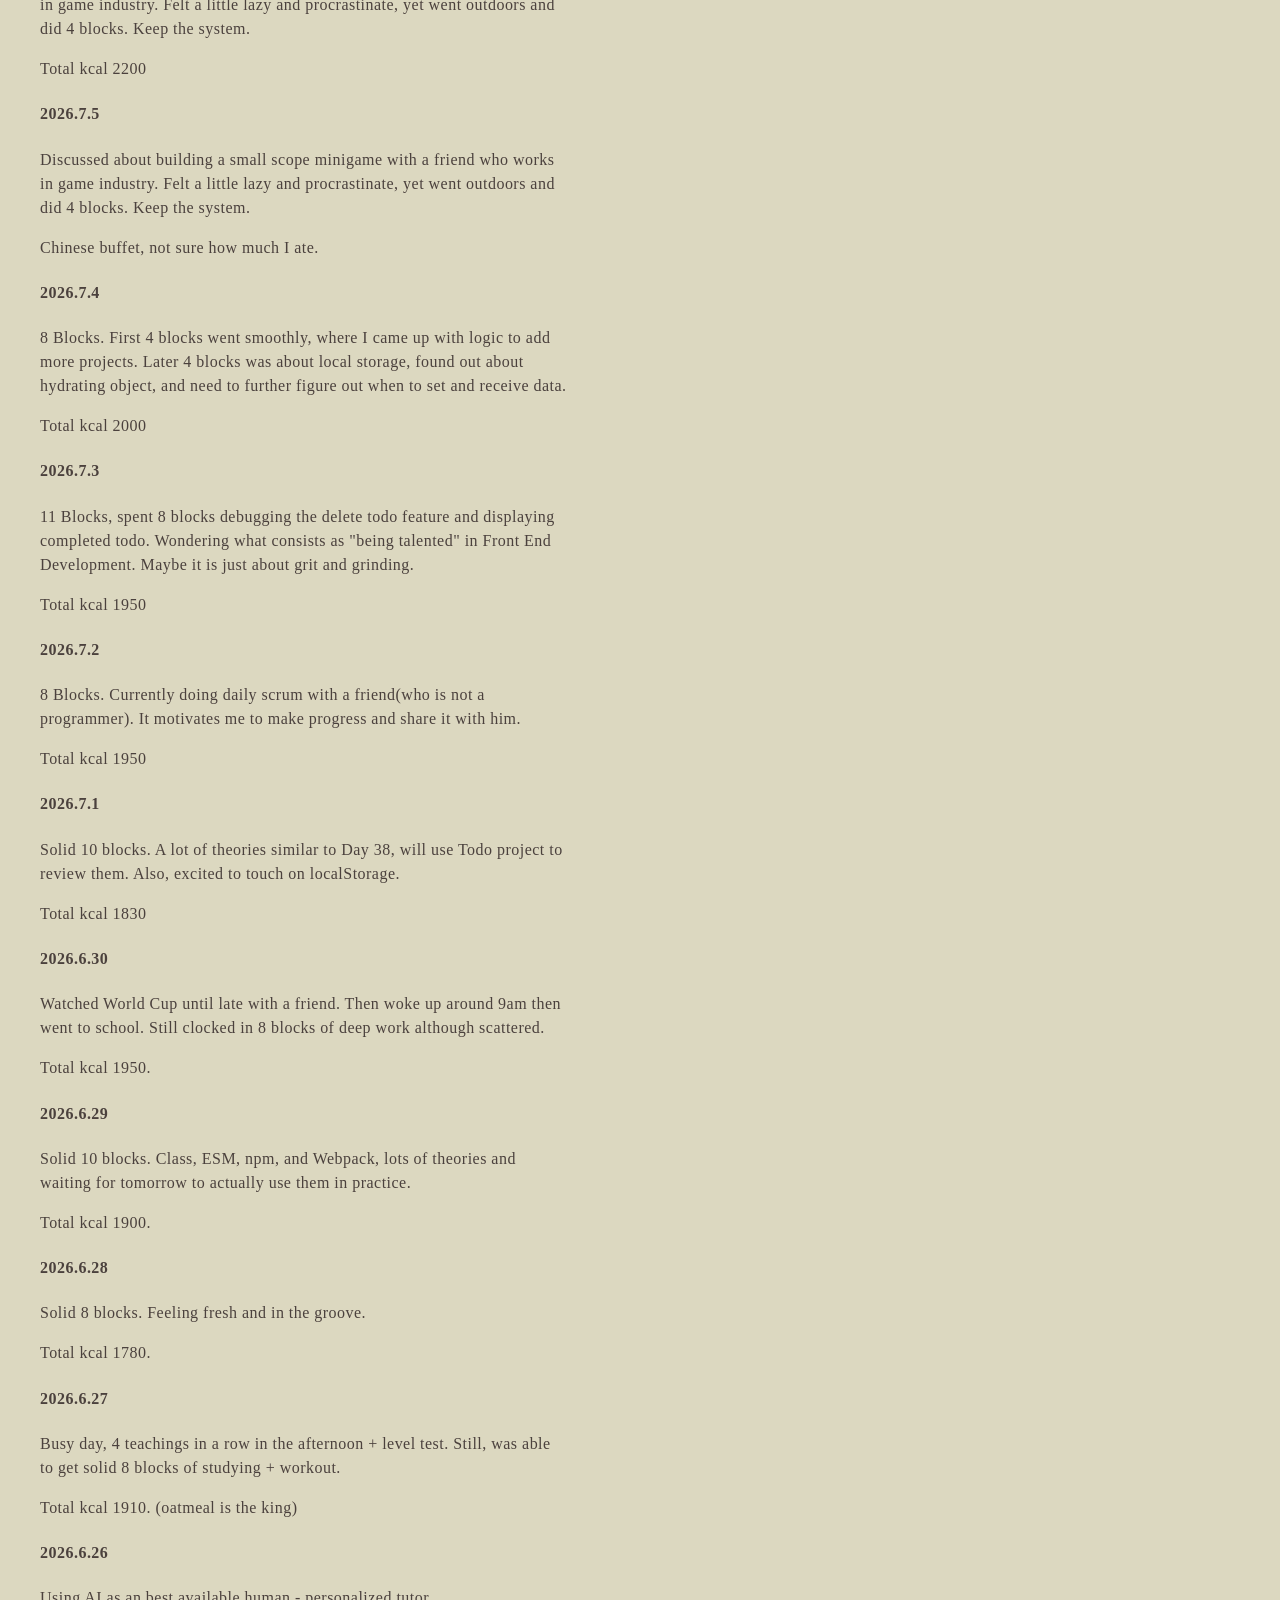
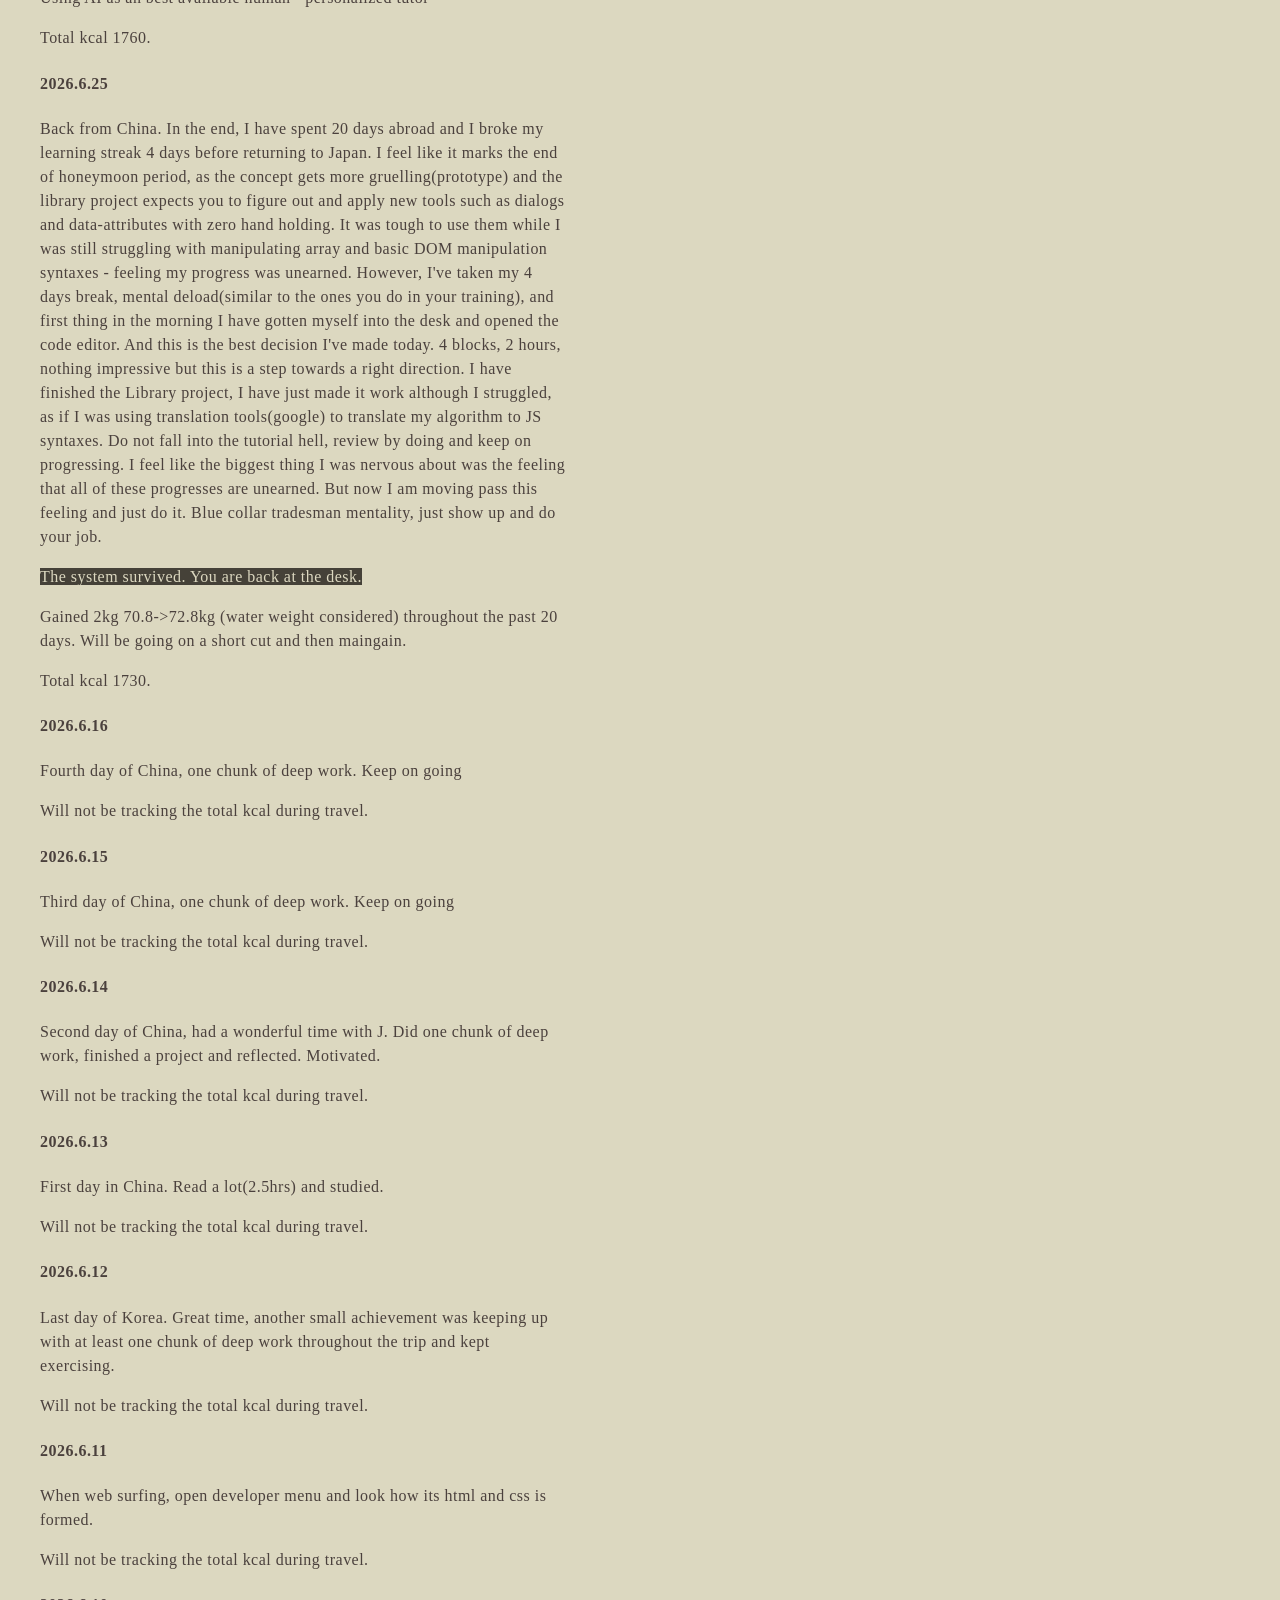
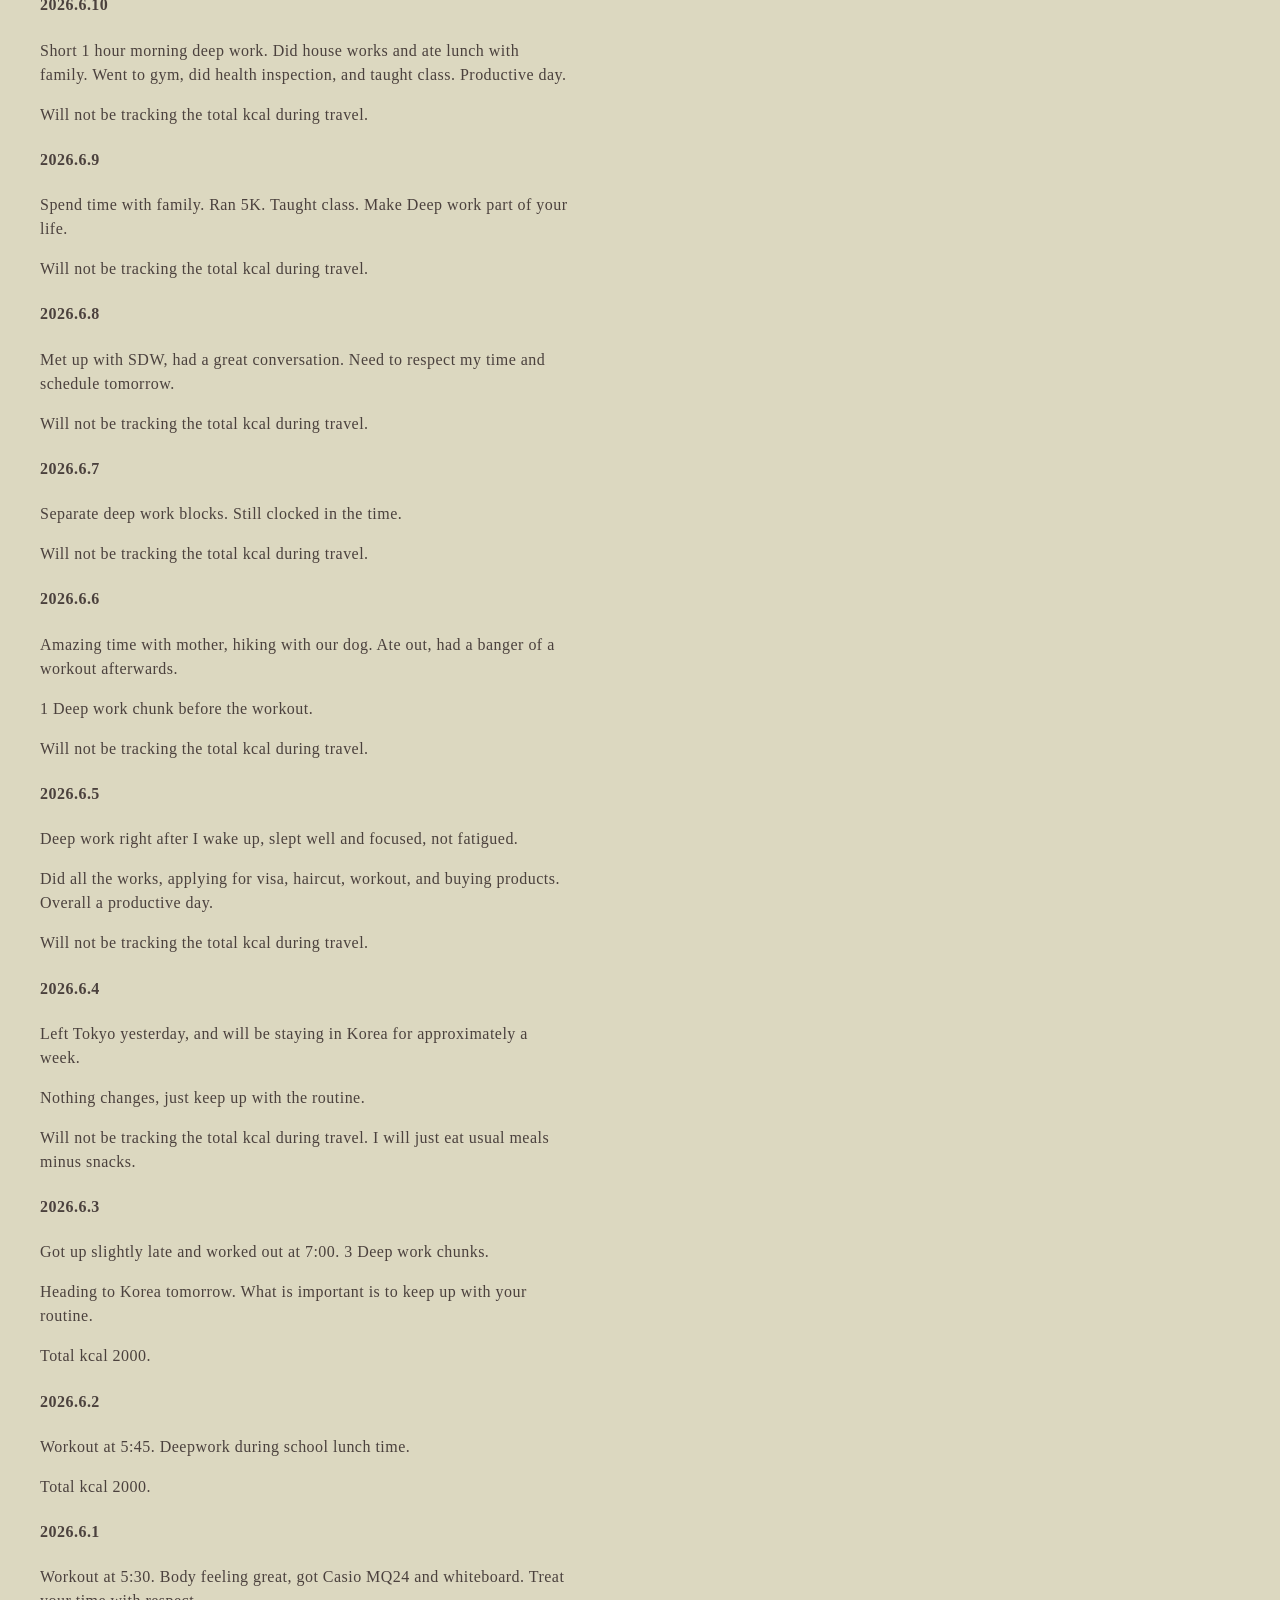
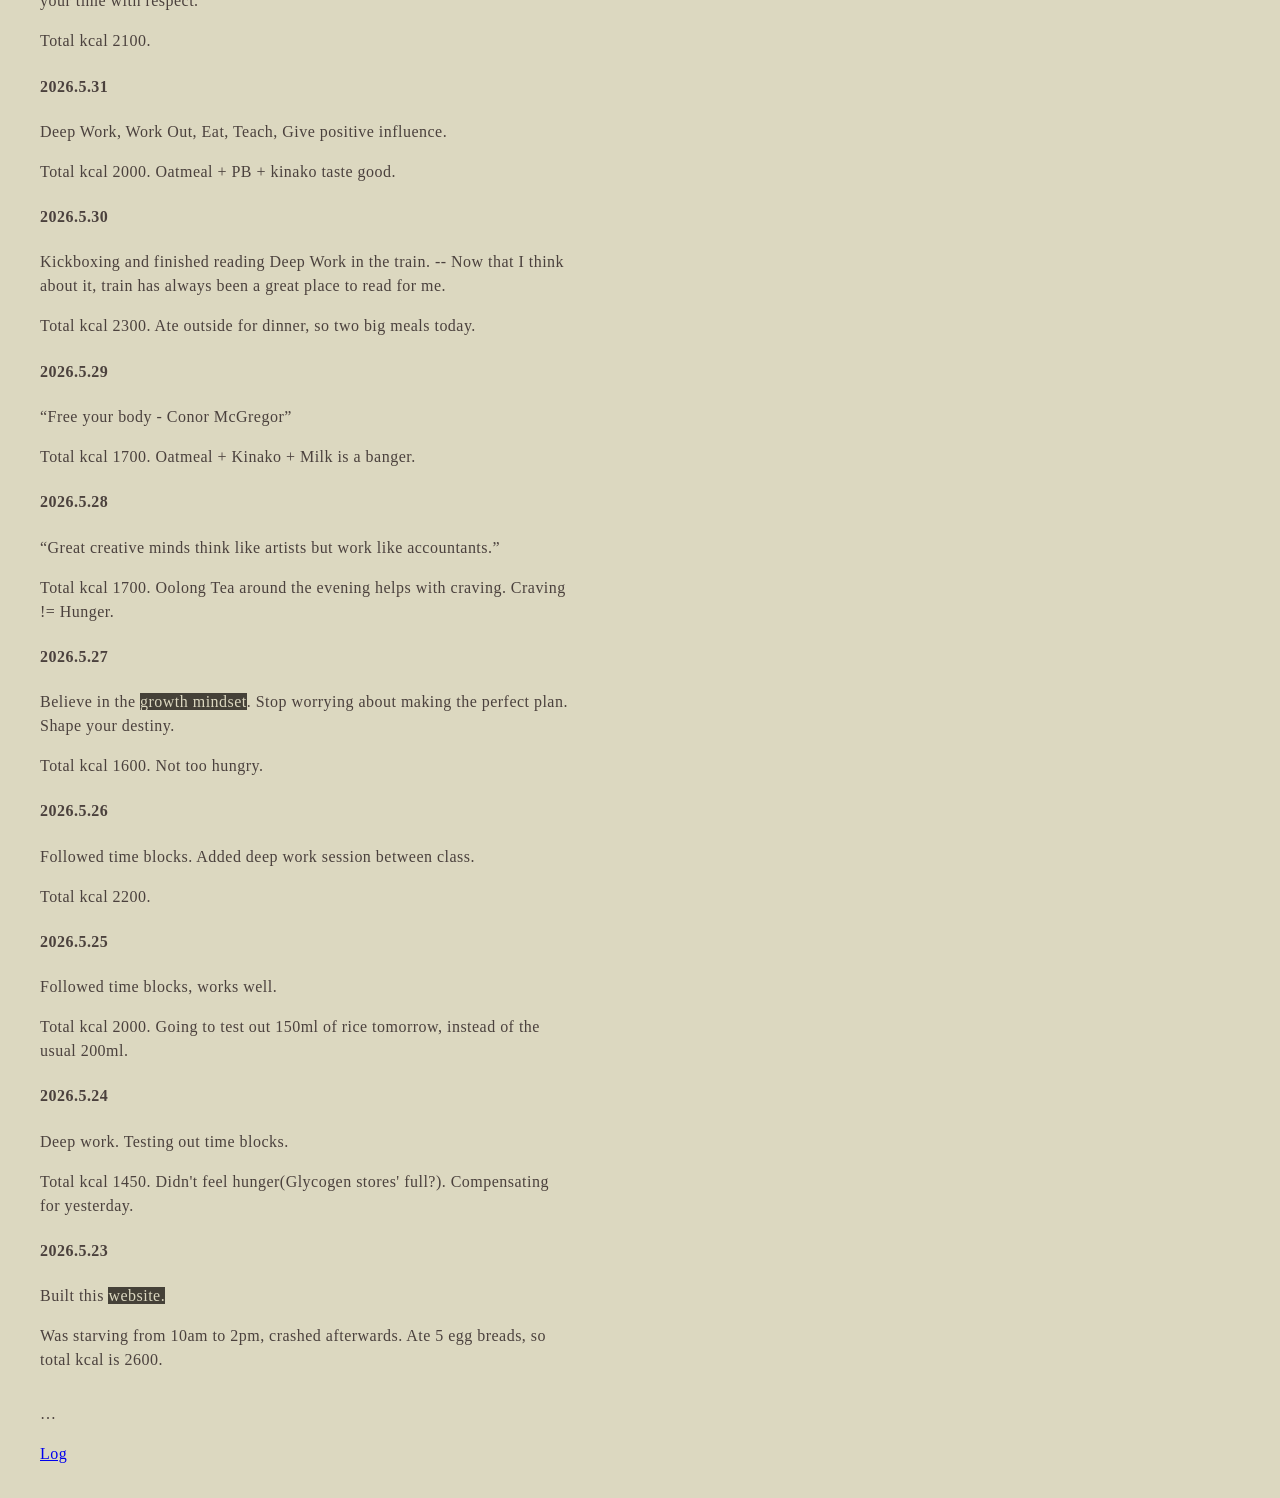
==== commit ee627f1a: "Add Aug 17 Entry" ====
--- a/index.html
+++ b/index.html
@@ -40,6 +40,13 @@
       <p>&hellip;</p>
       <h3>Update</h3>
 
+      <h4>2026.8.17</h4>
+      <p> 8 blocks. Refactoring and learning mocks. 
+      </p>
+      <p>
+        Easy Day 3 around 3000 kcal
+      </p>
+
       <h4>2026.8.16</h4>
       <p> Met up with Junior Director friend to work on prototyping Habit tracker app. 
       </p>
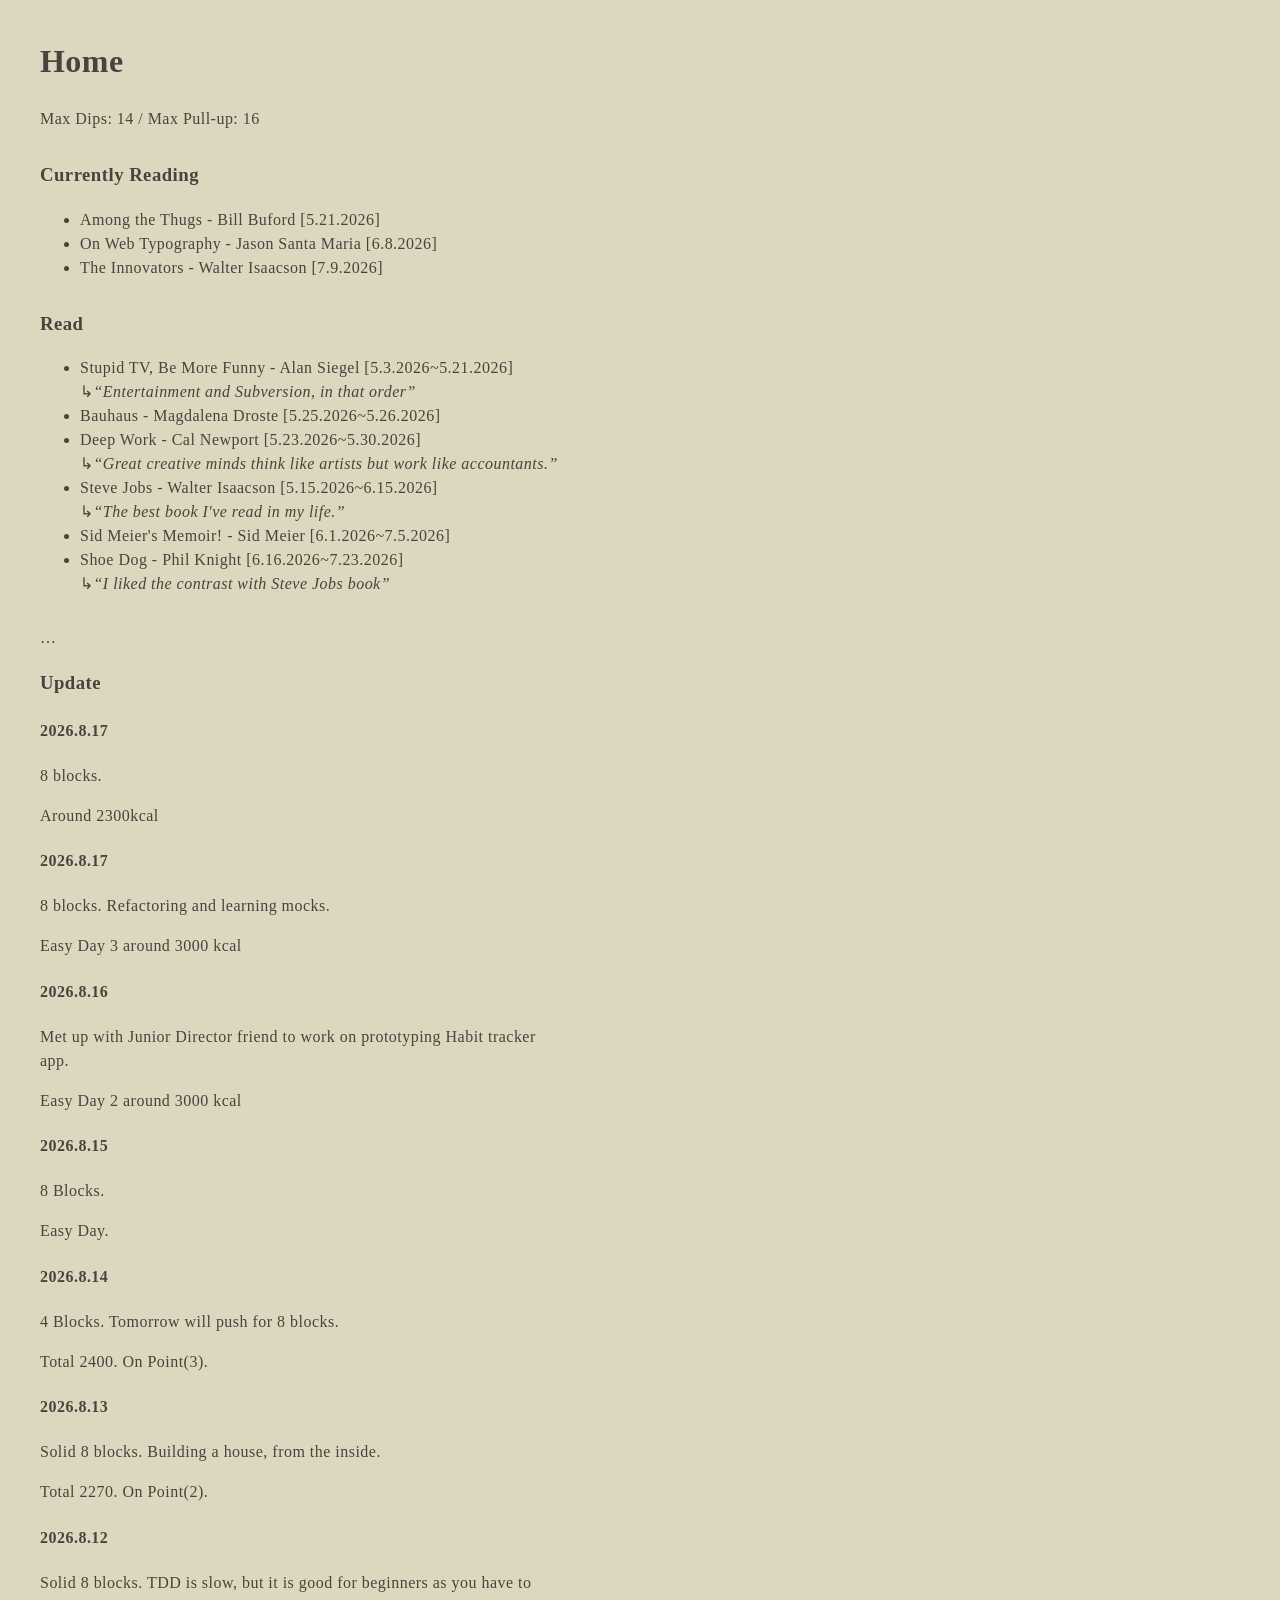
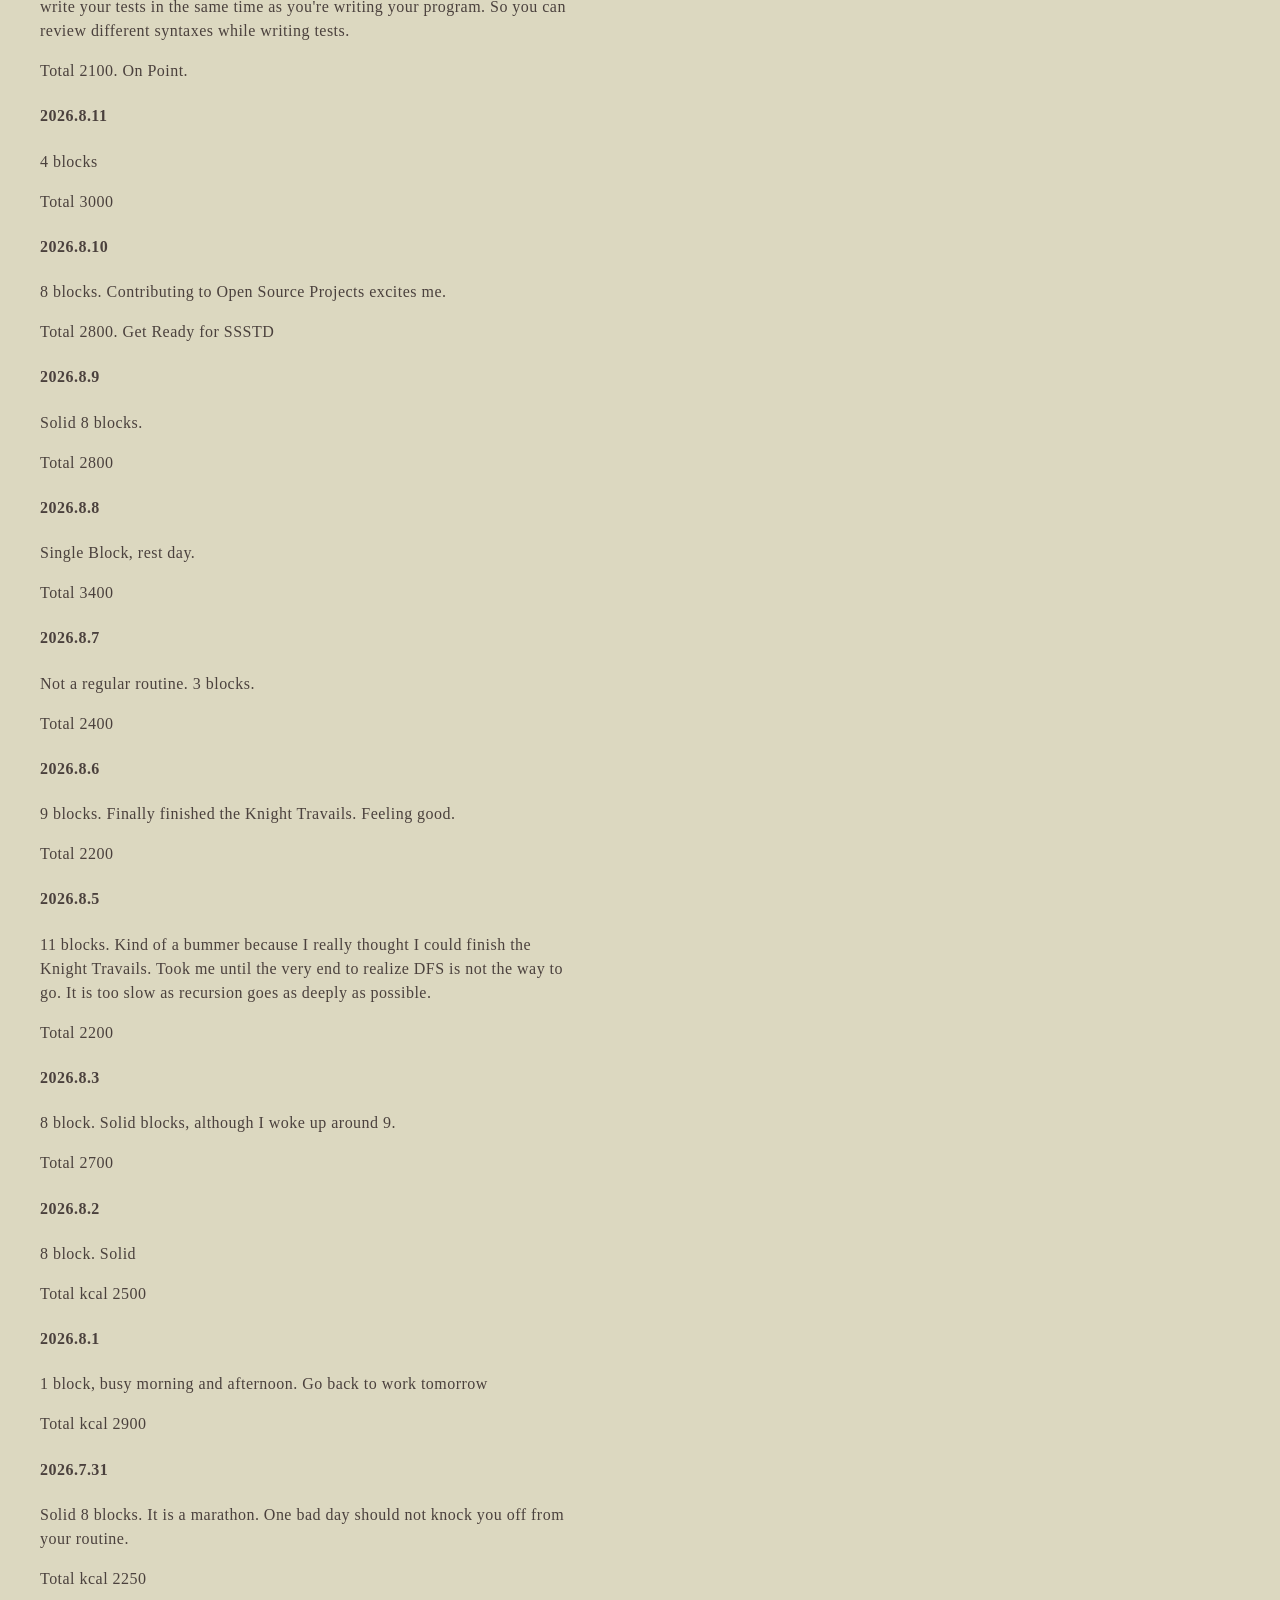
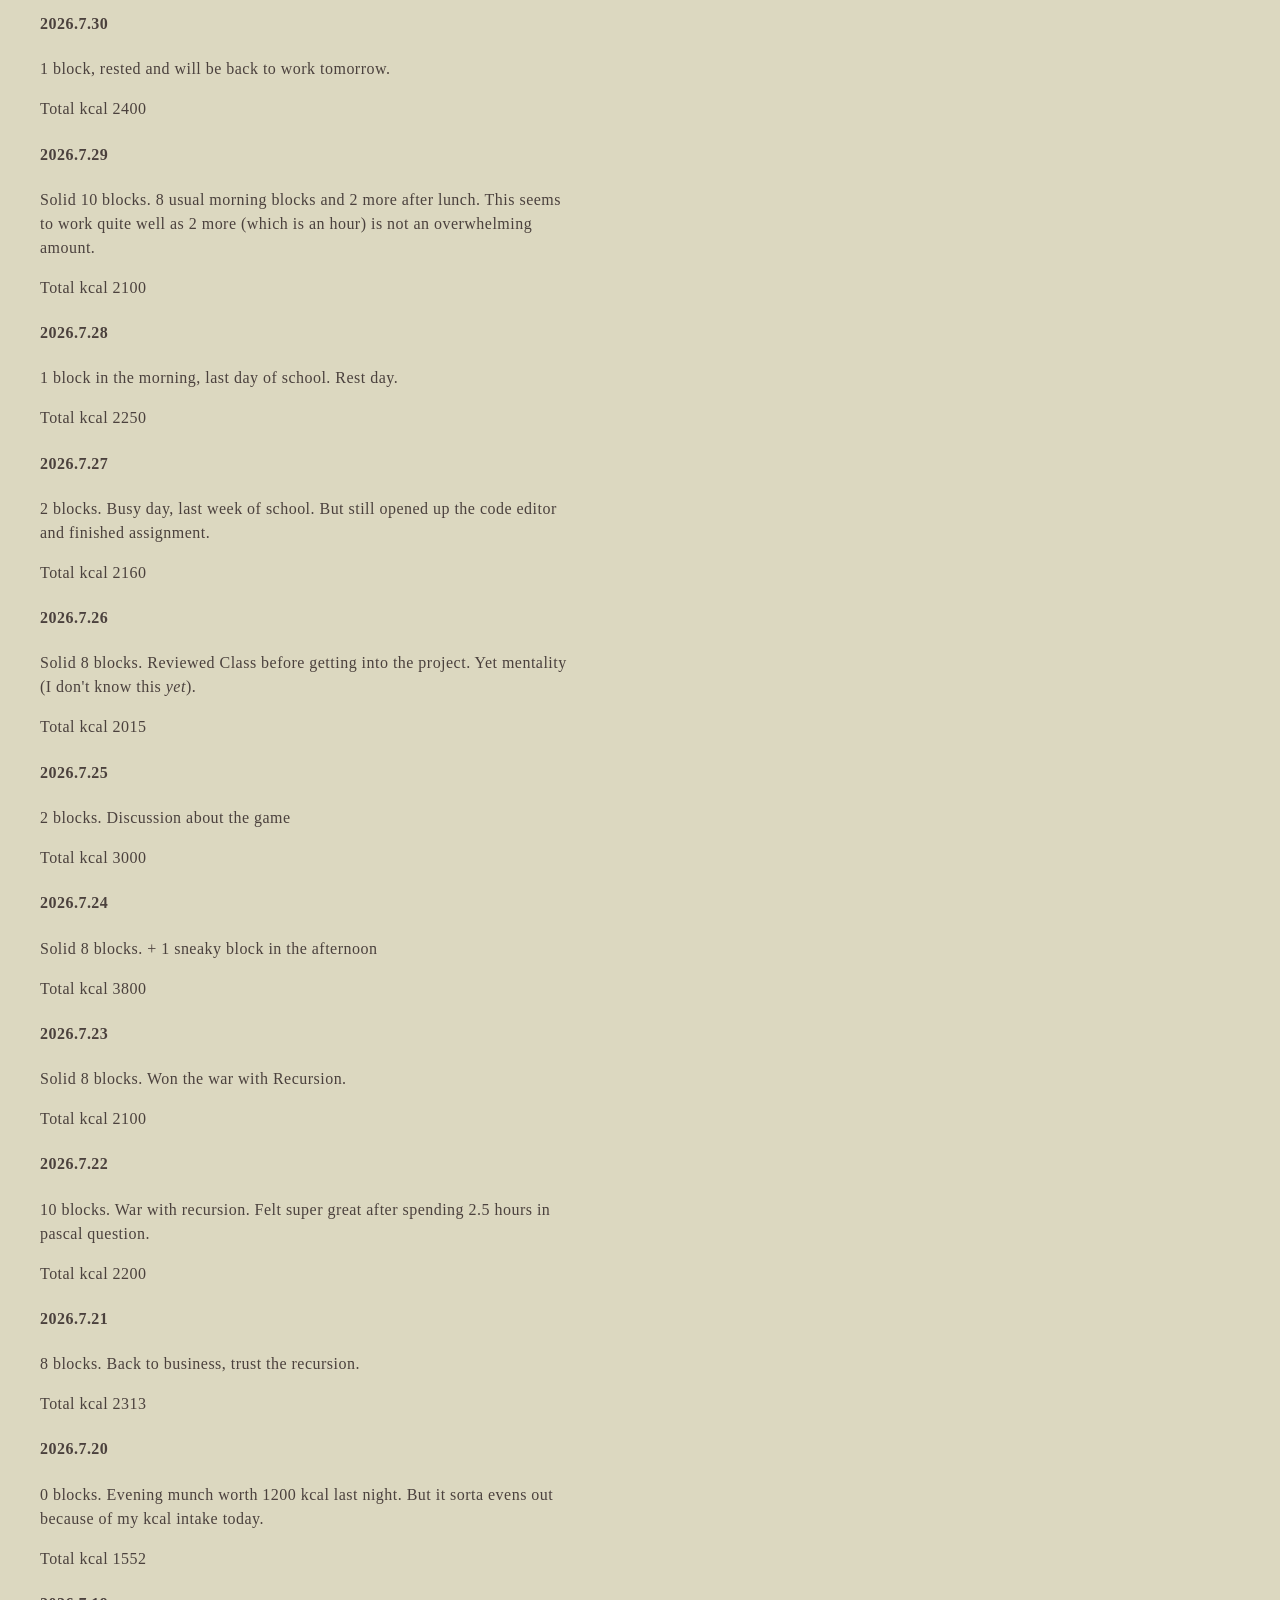
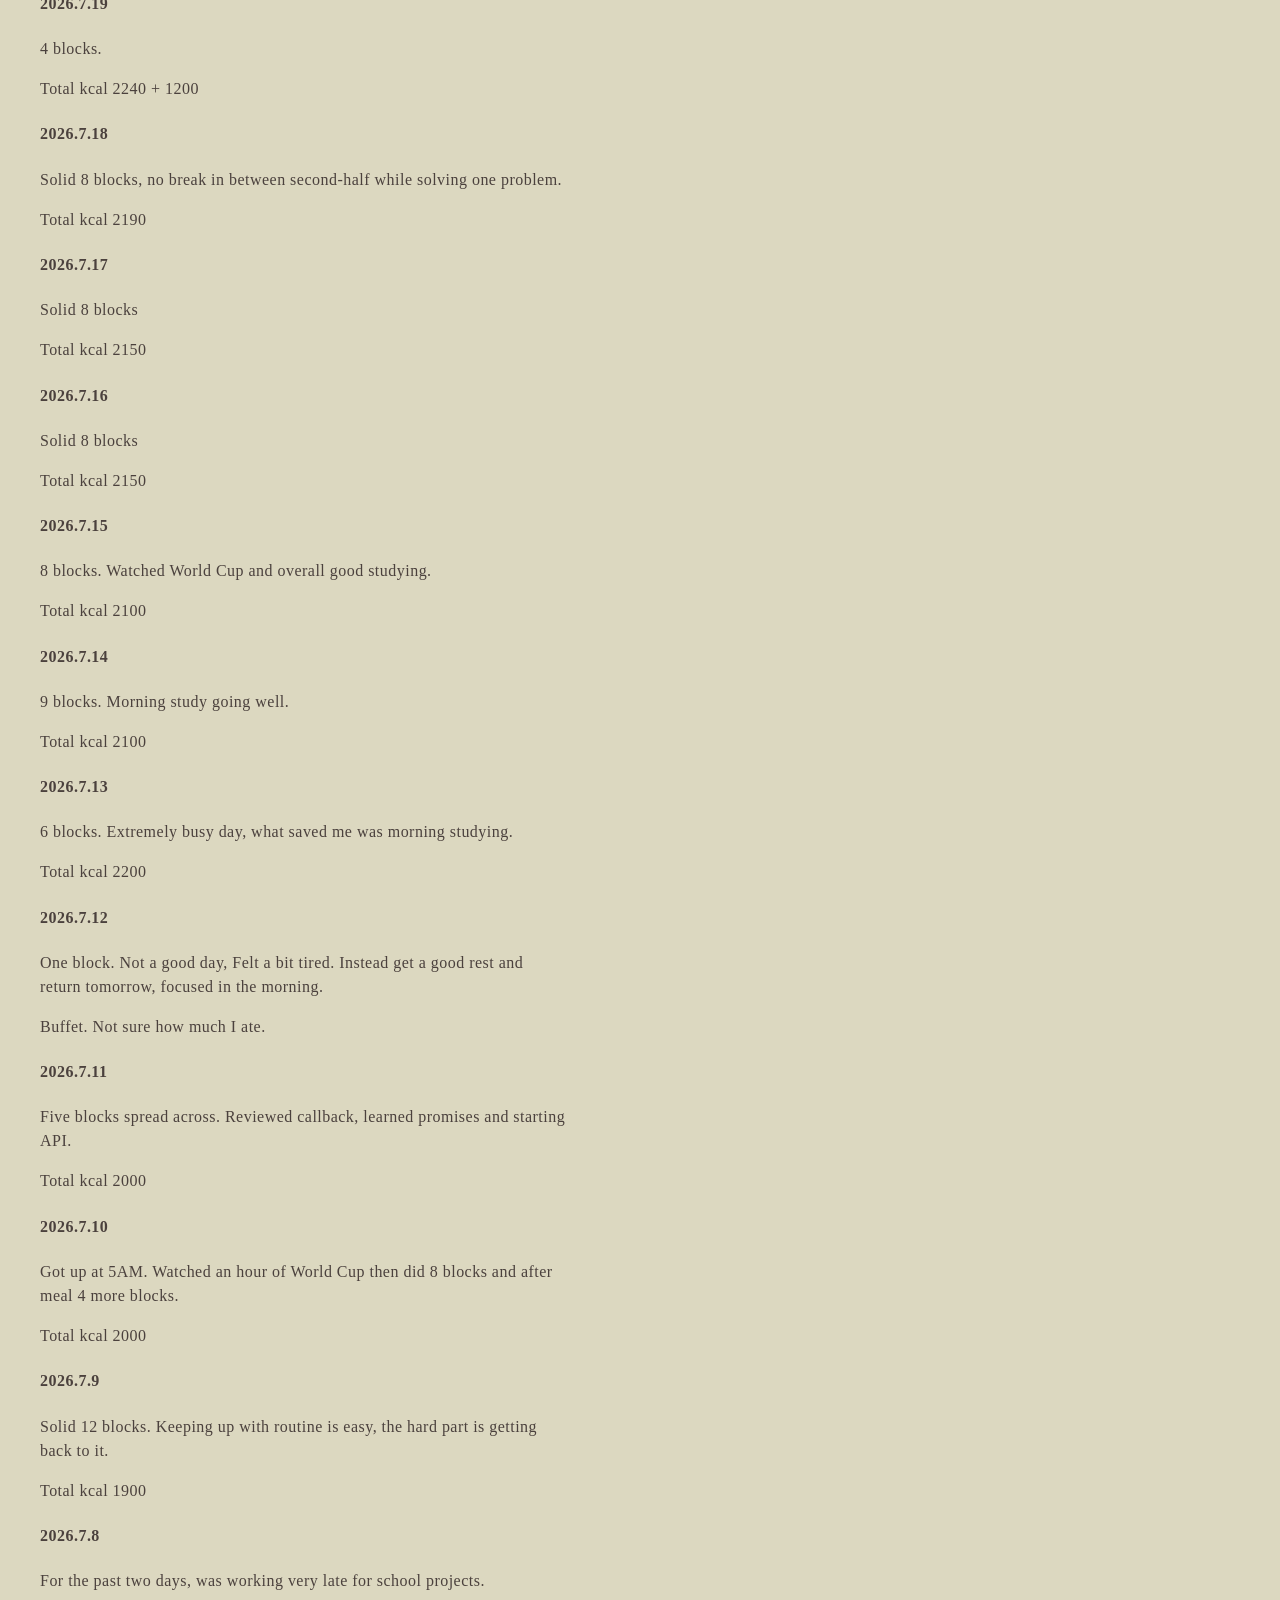
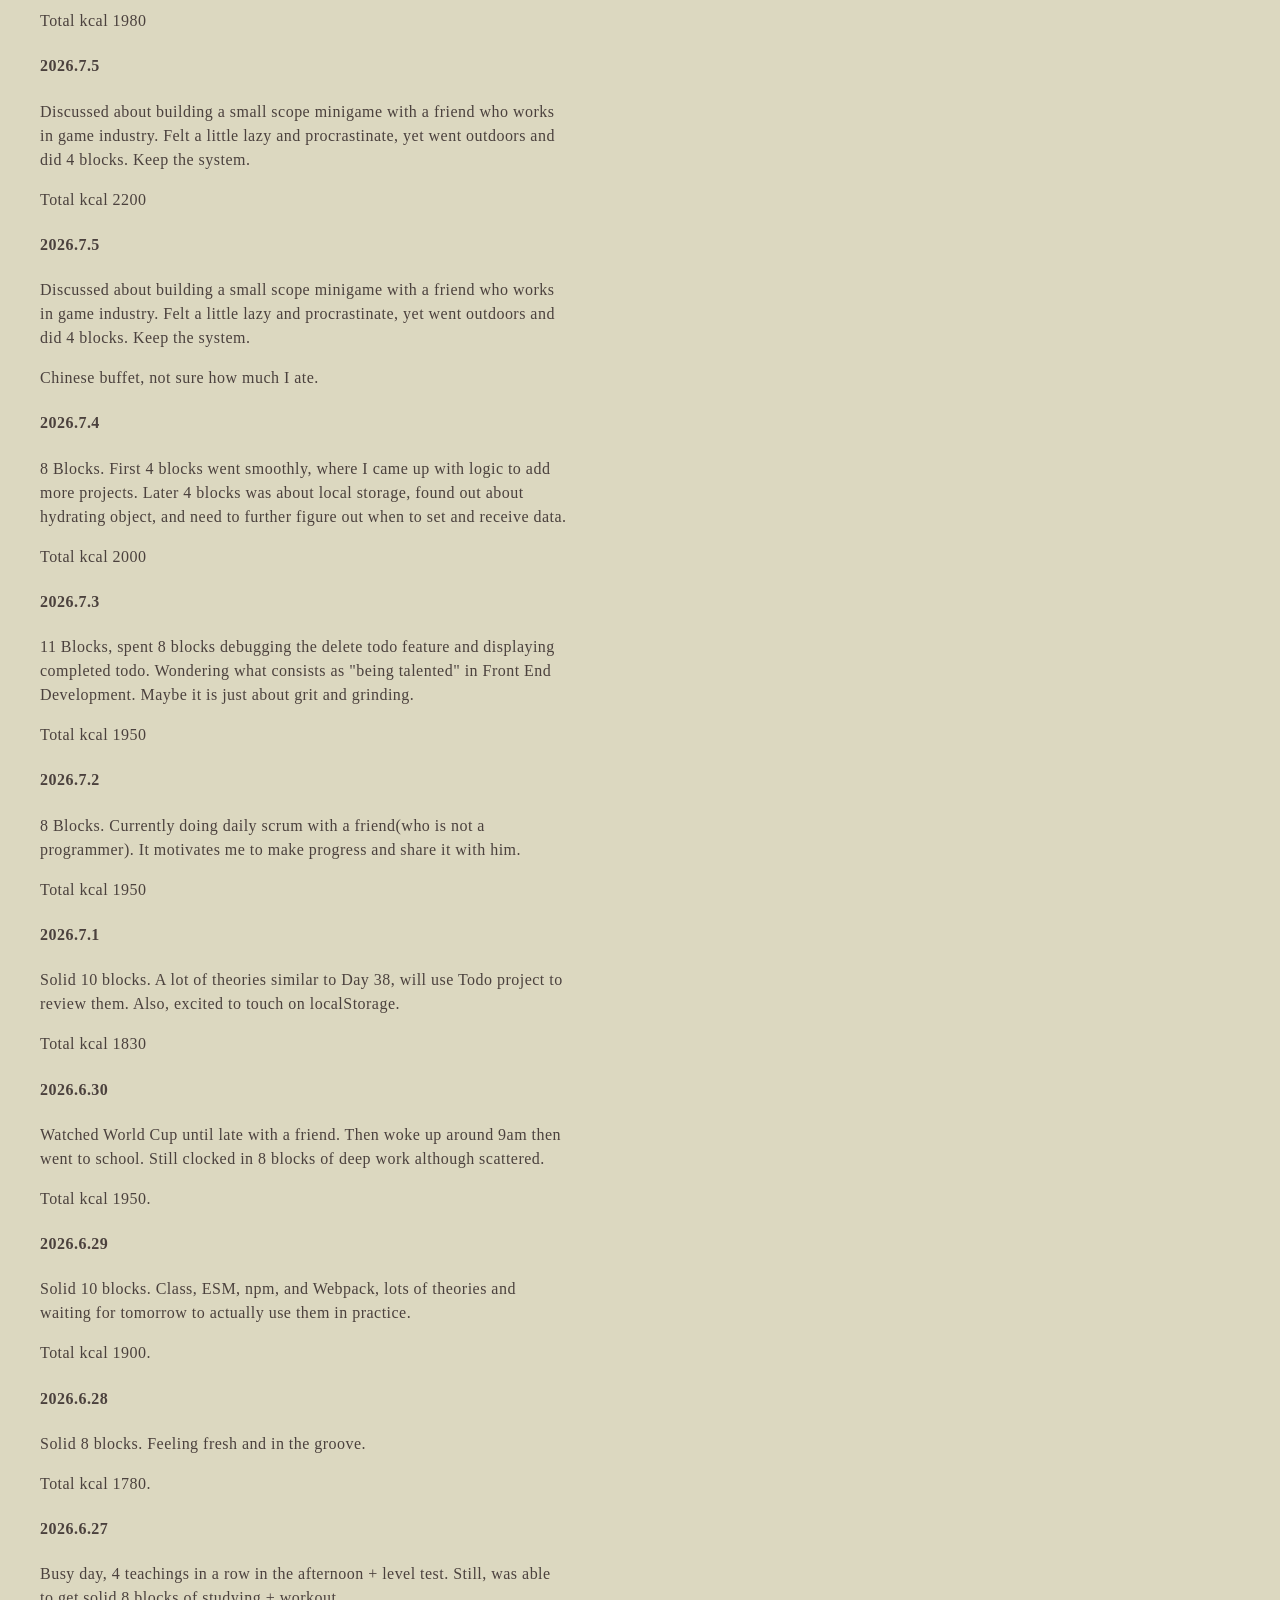
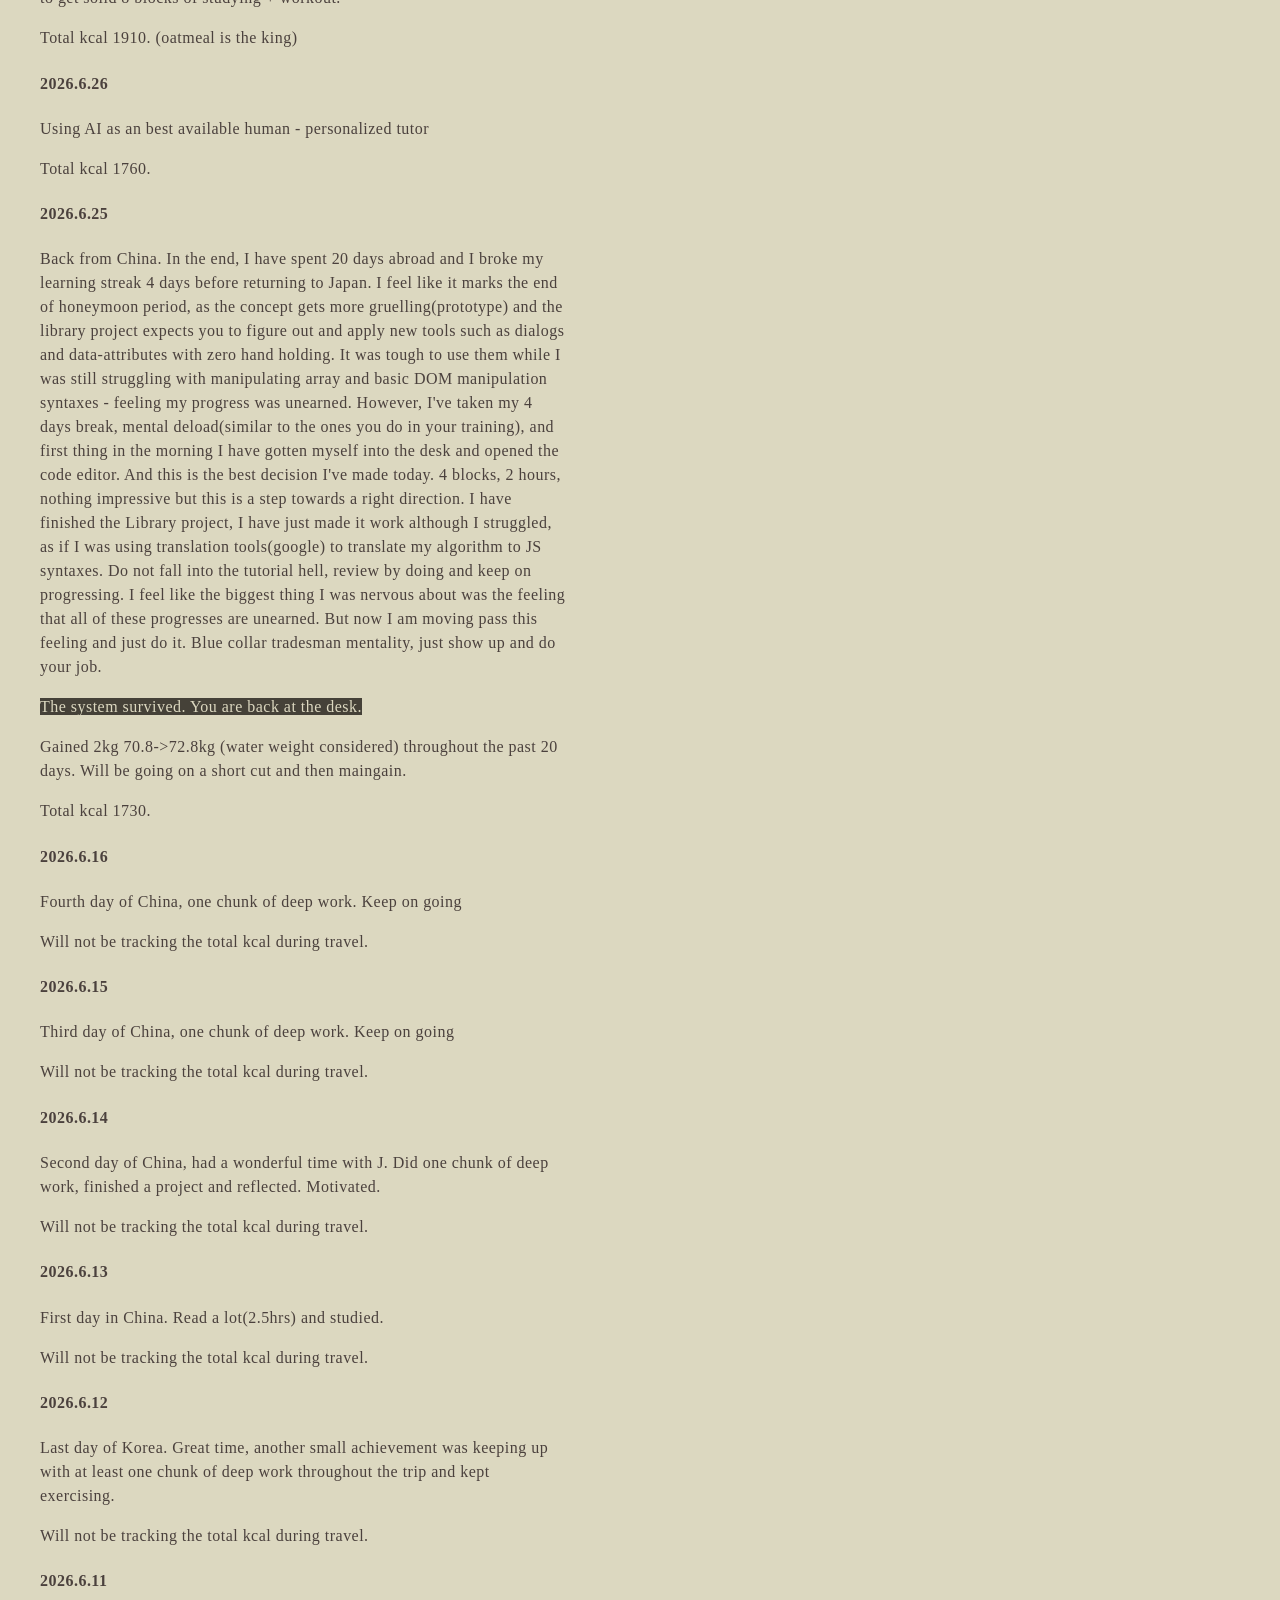
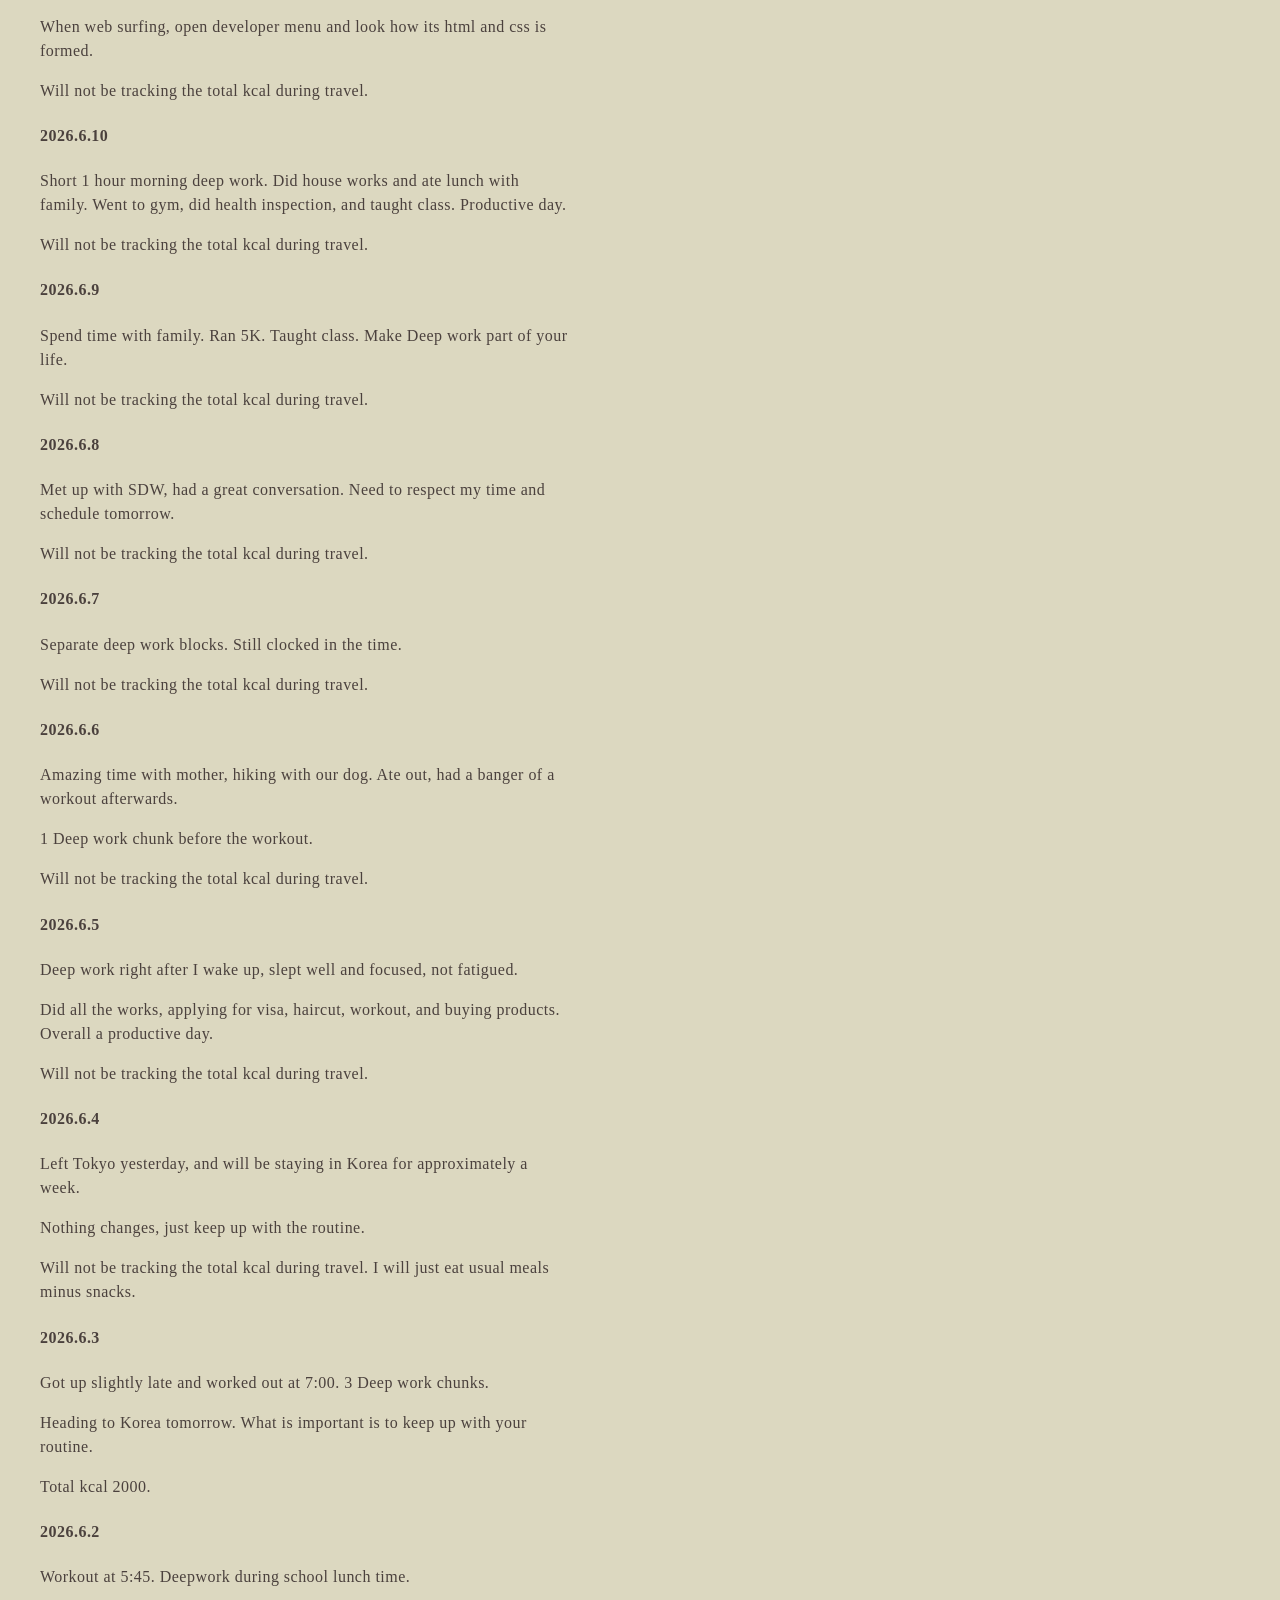
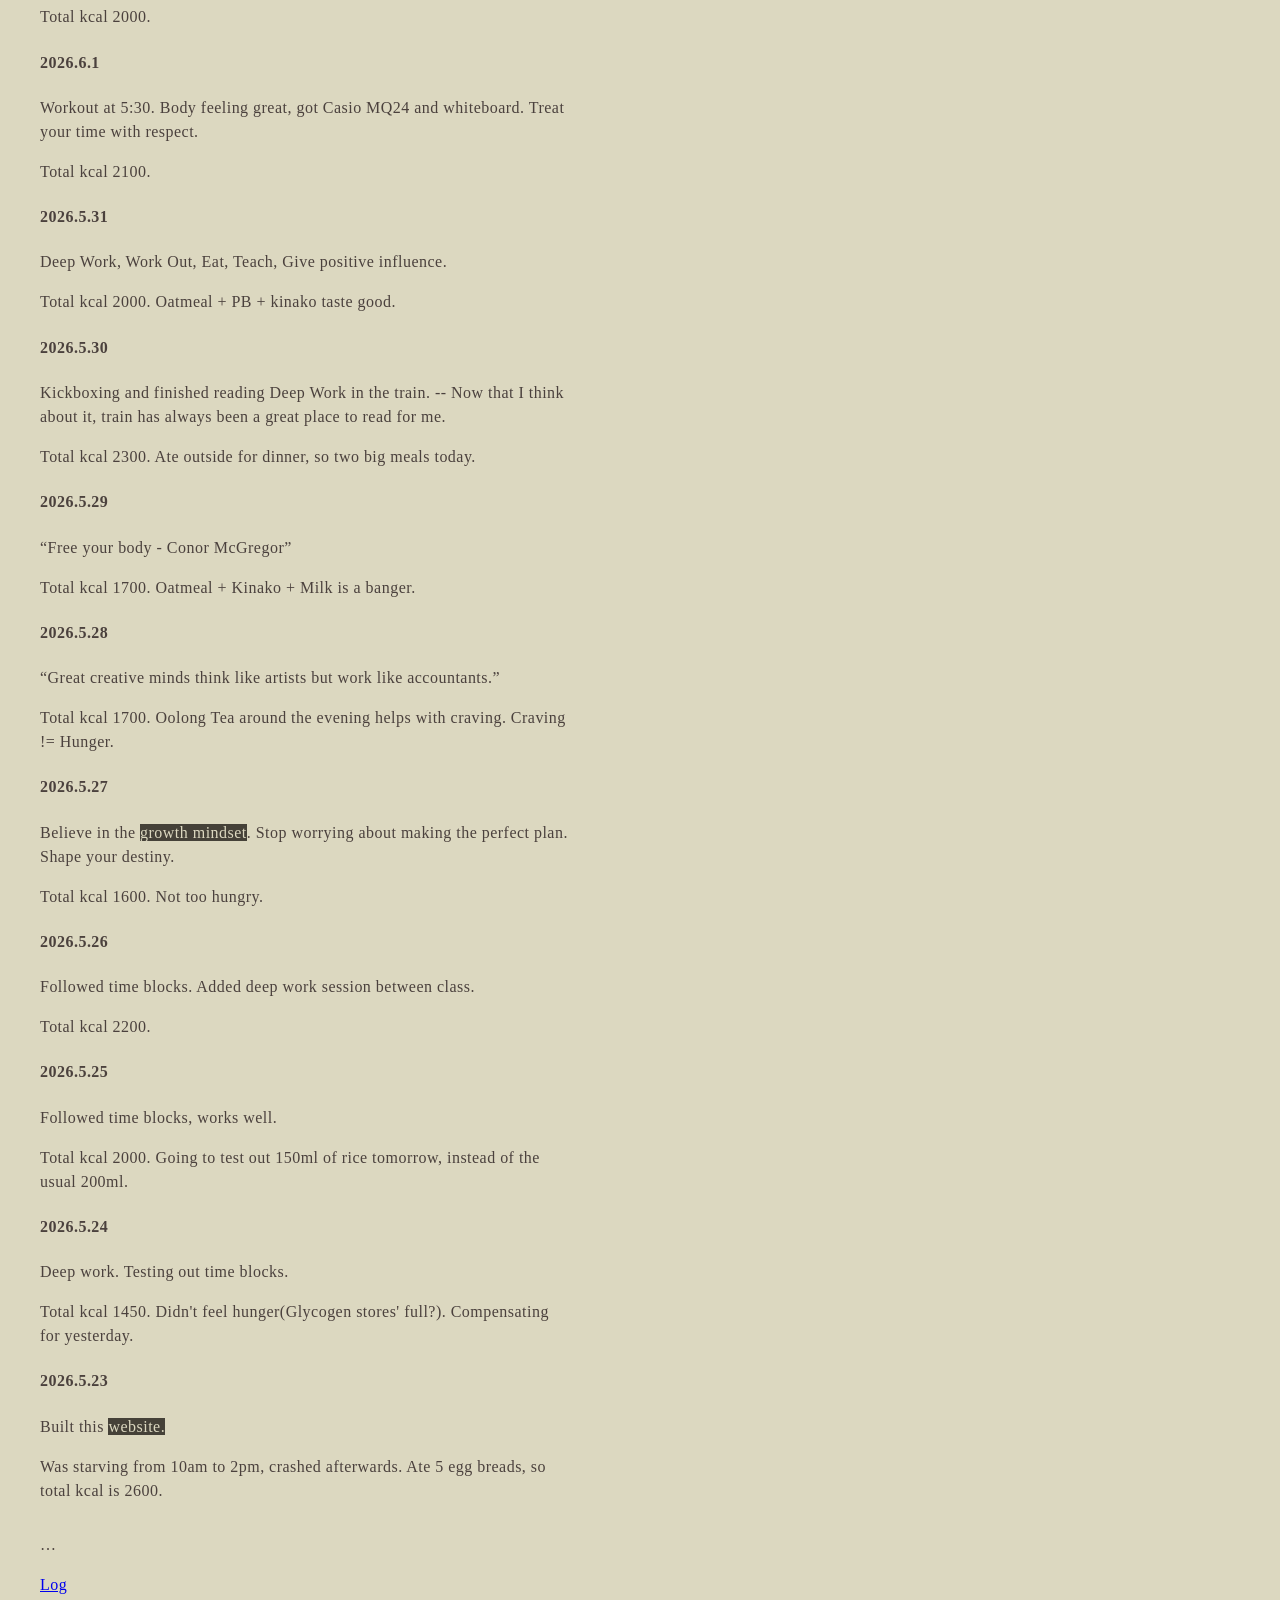
==== commit 658d2e0b: "Add Aug 18 Entry" ====
--- a/index.html
+++ b/index.html
@@ -41,6 +41,13 @@
       <h3>Update</h3>
 
       <h4>2026.8.17</h4>
+      <p> 8 blocks.  
+      </p>
+      <p>
+        Around 2300kcal
+      </p>
+
+      <h4>2026.8.17</h4>
       <p> 8 blocks. Refactoring and learning mocks. 
       </p>
       <p>
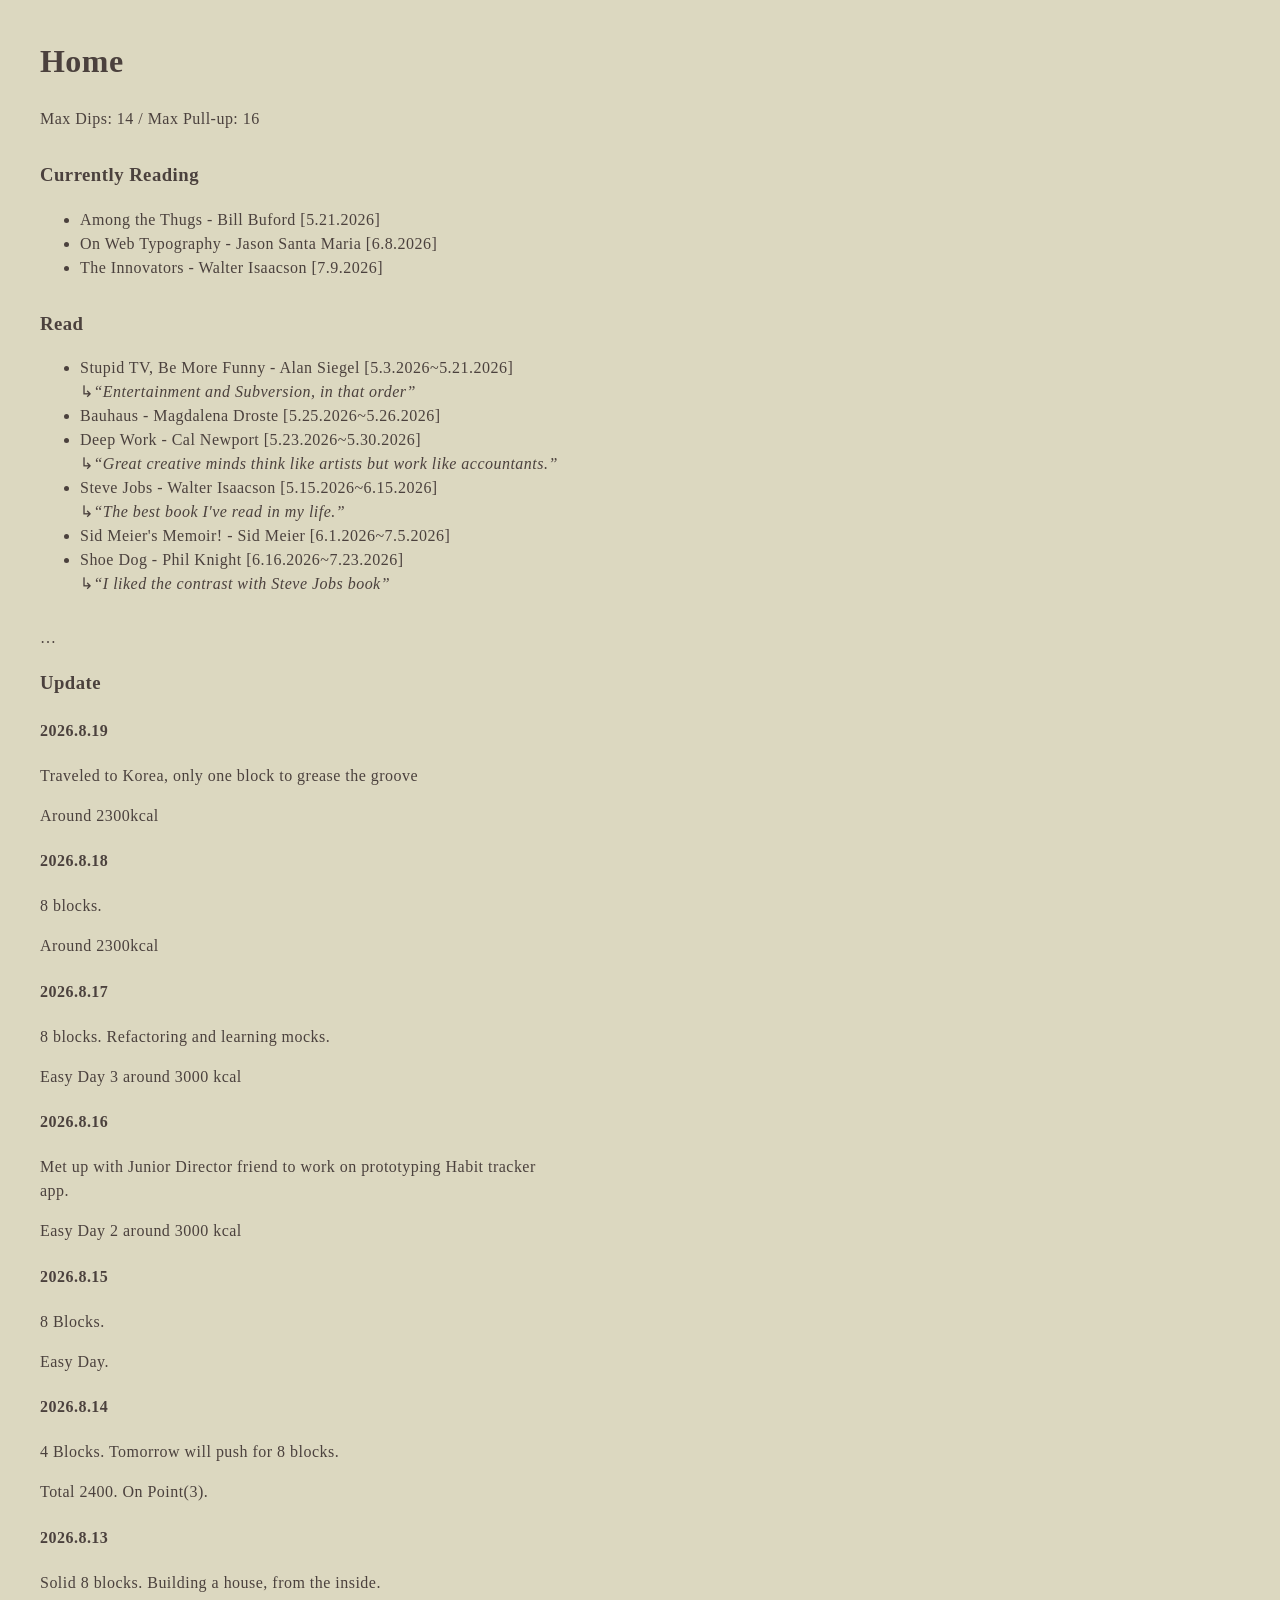
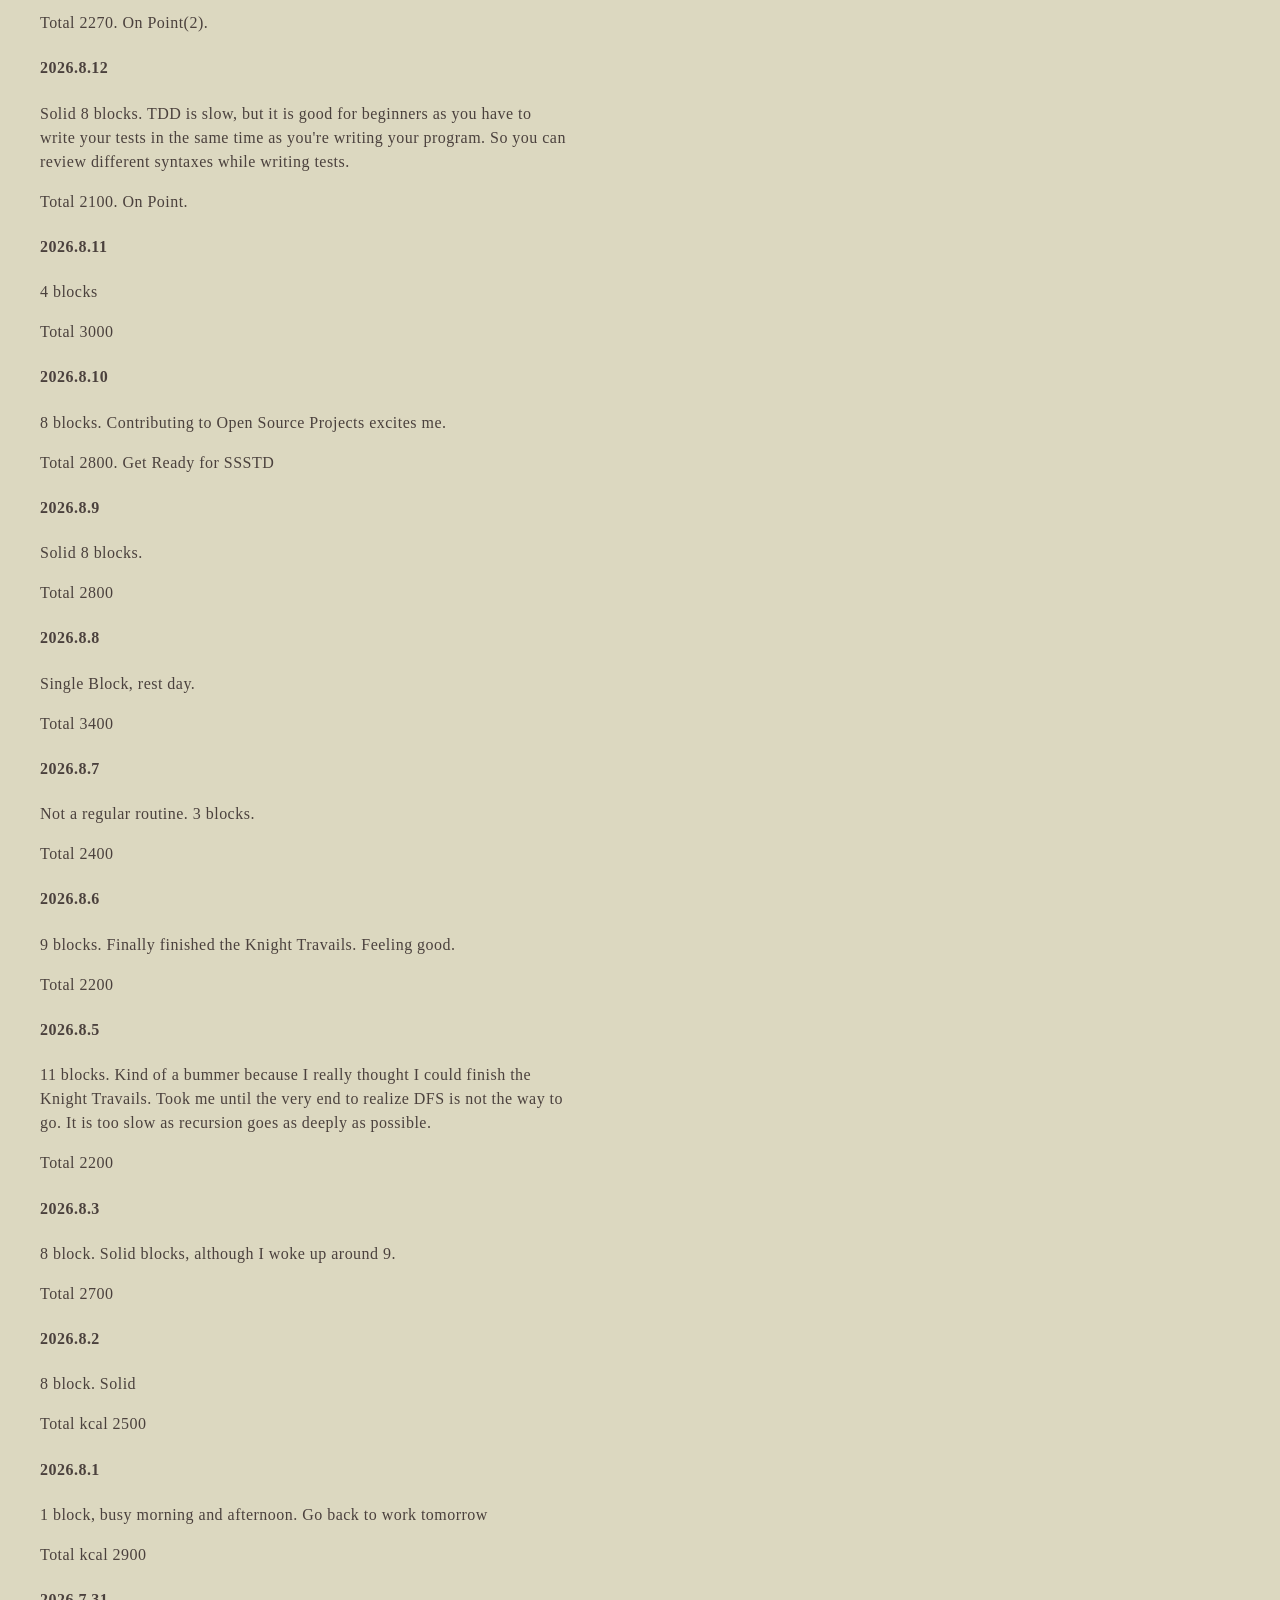
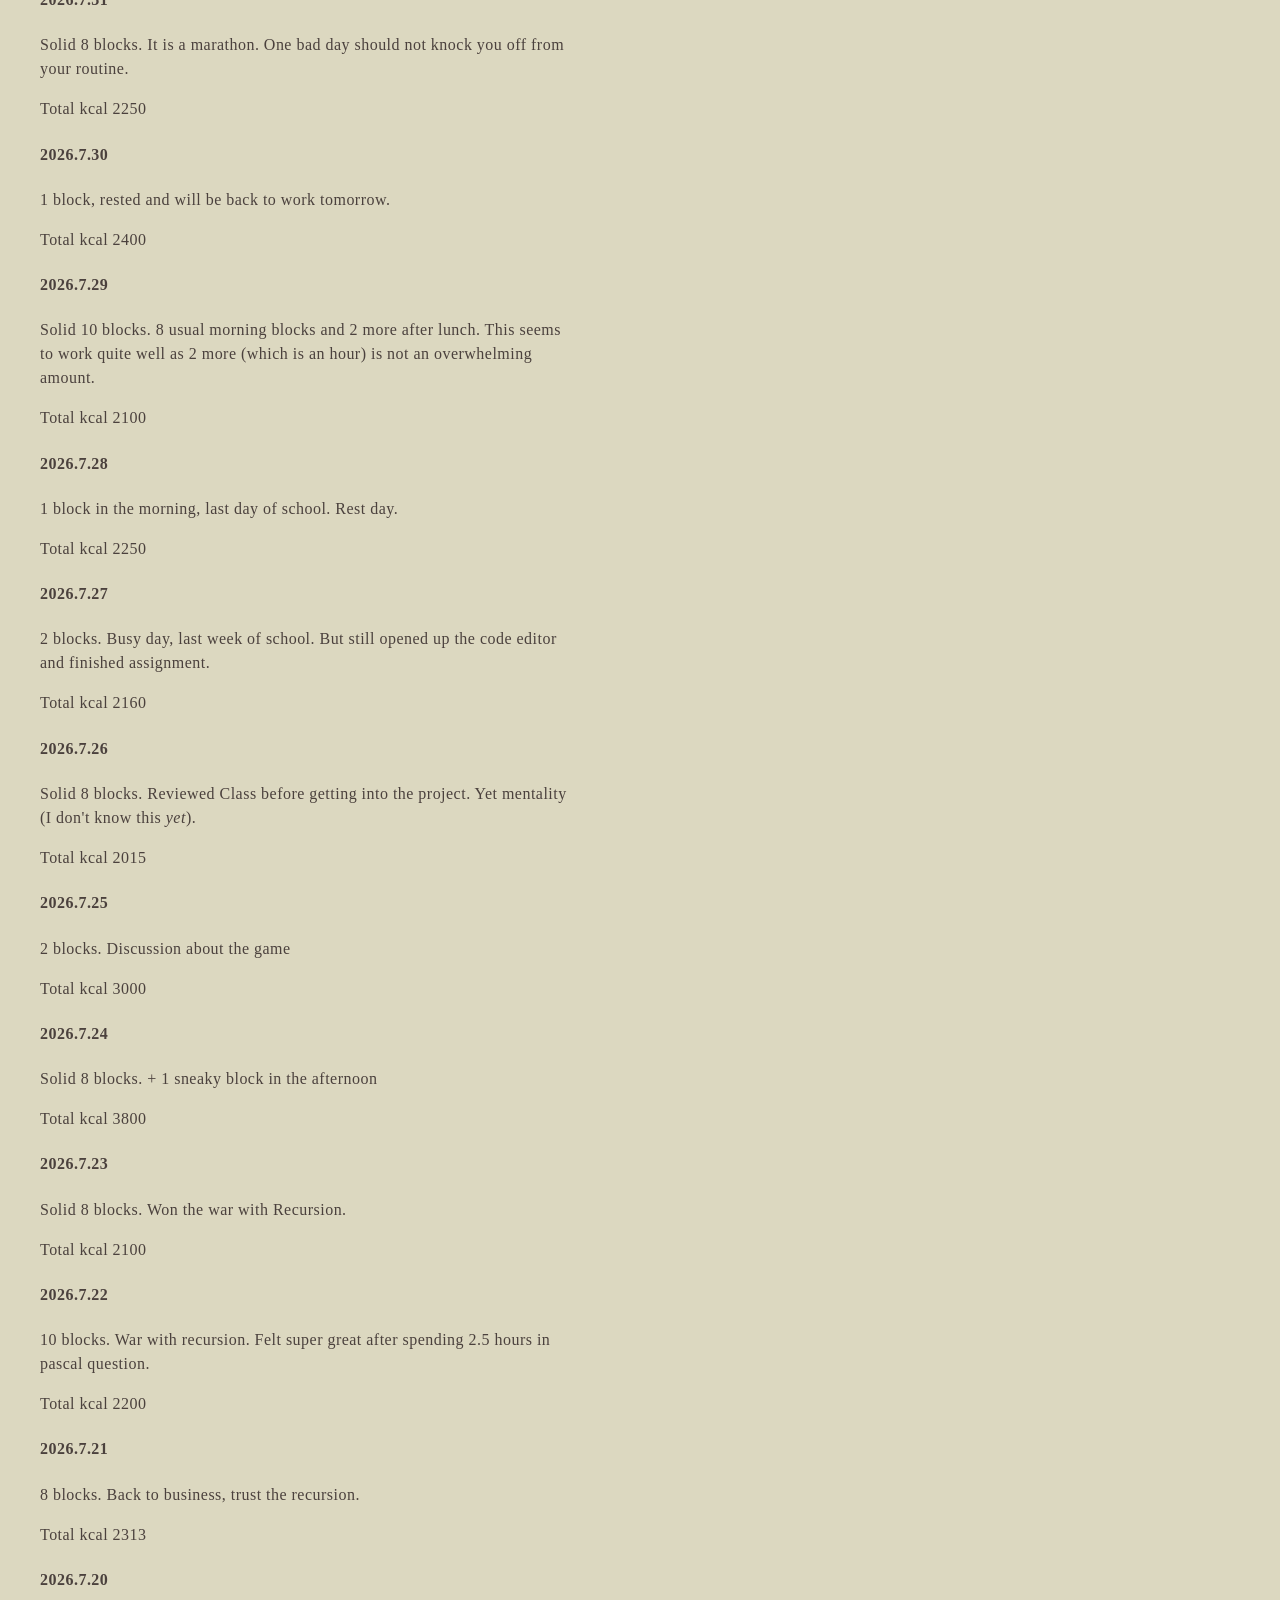
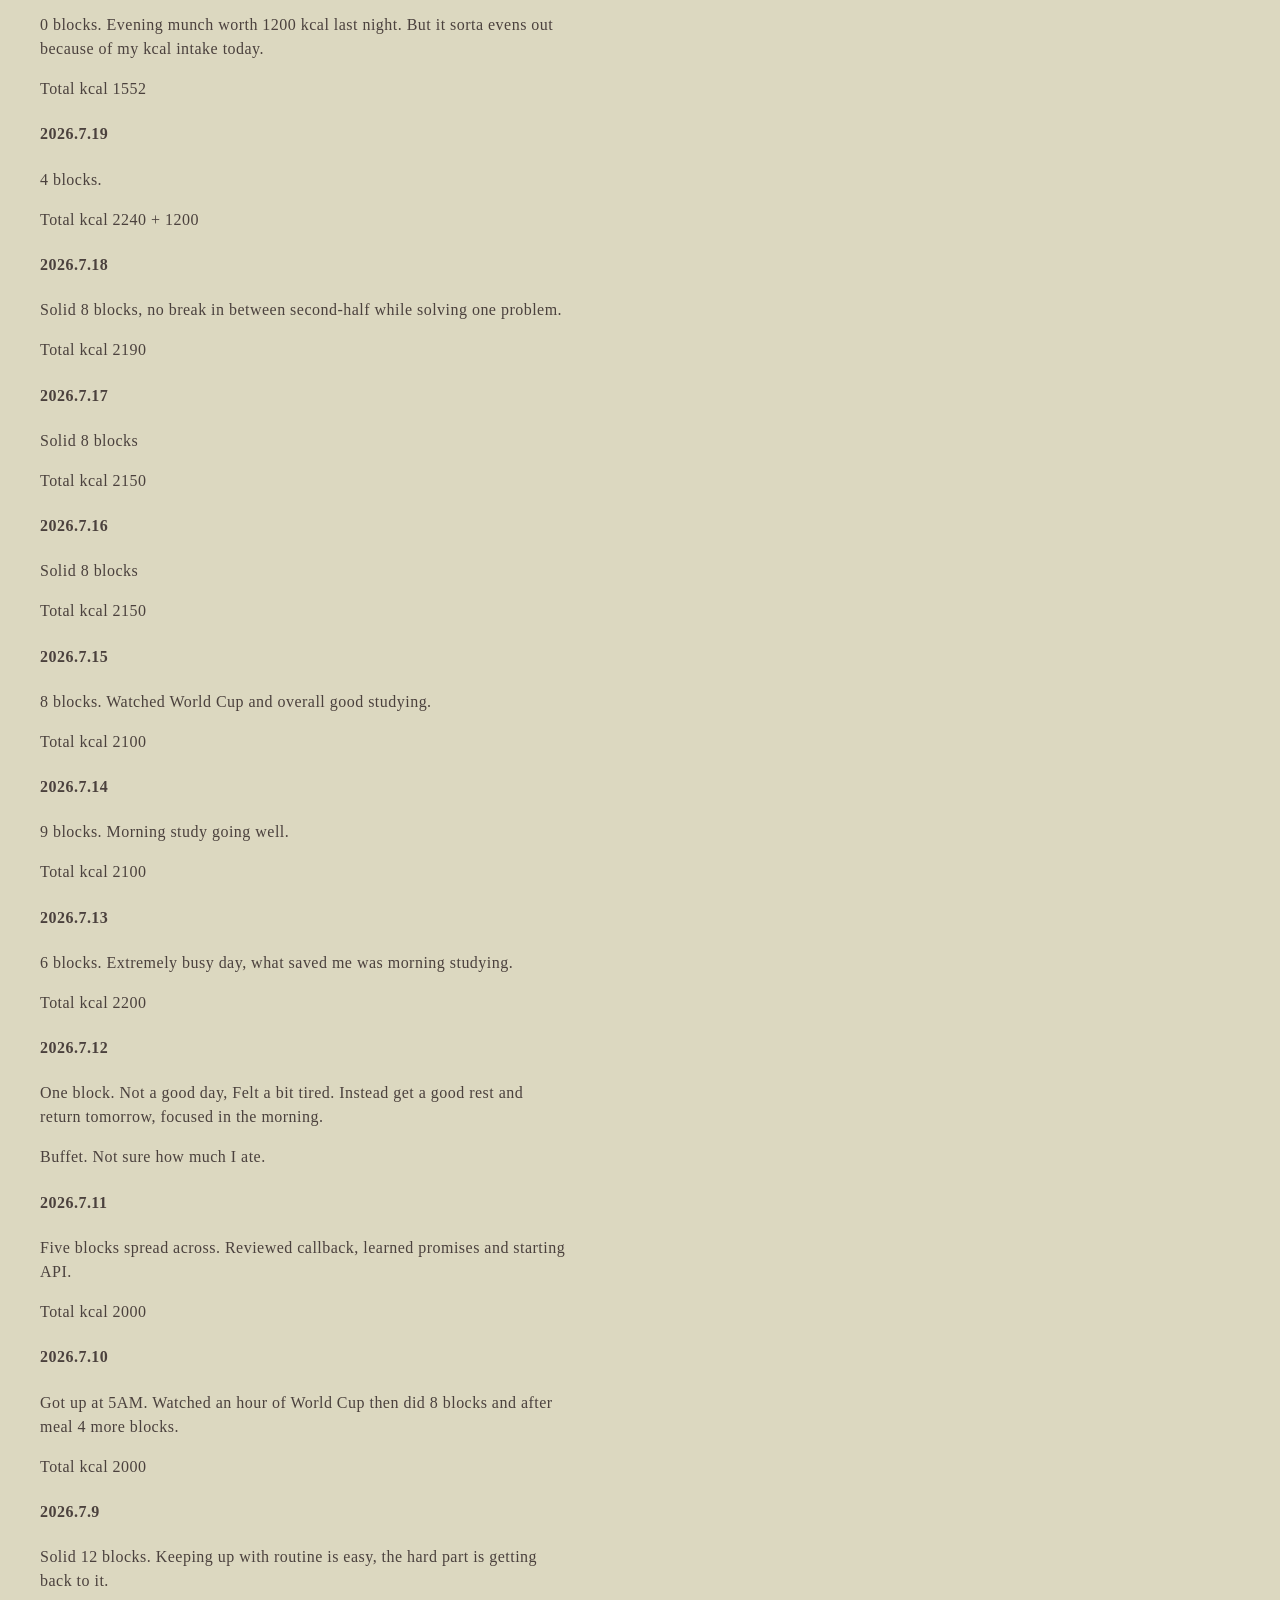
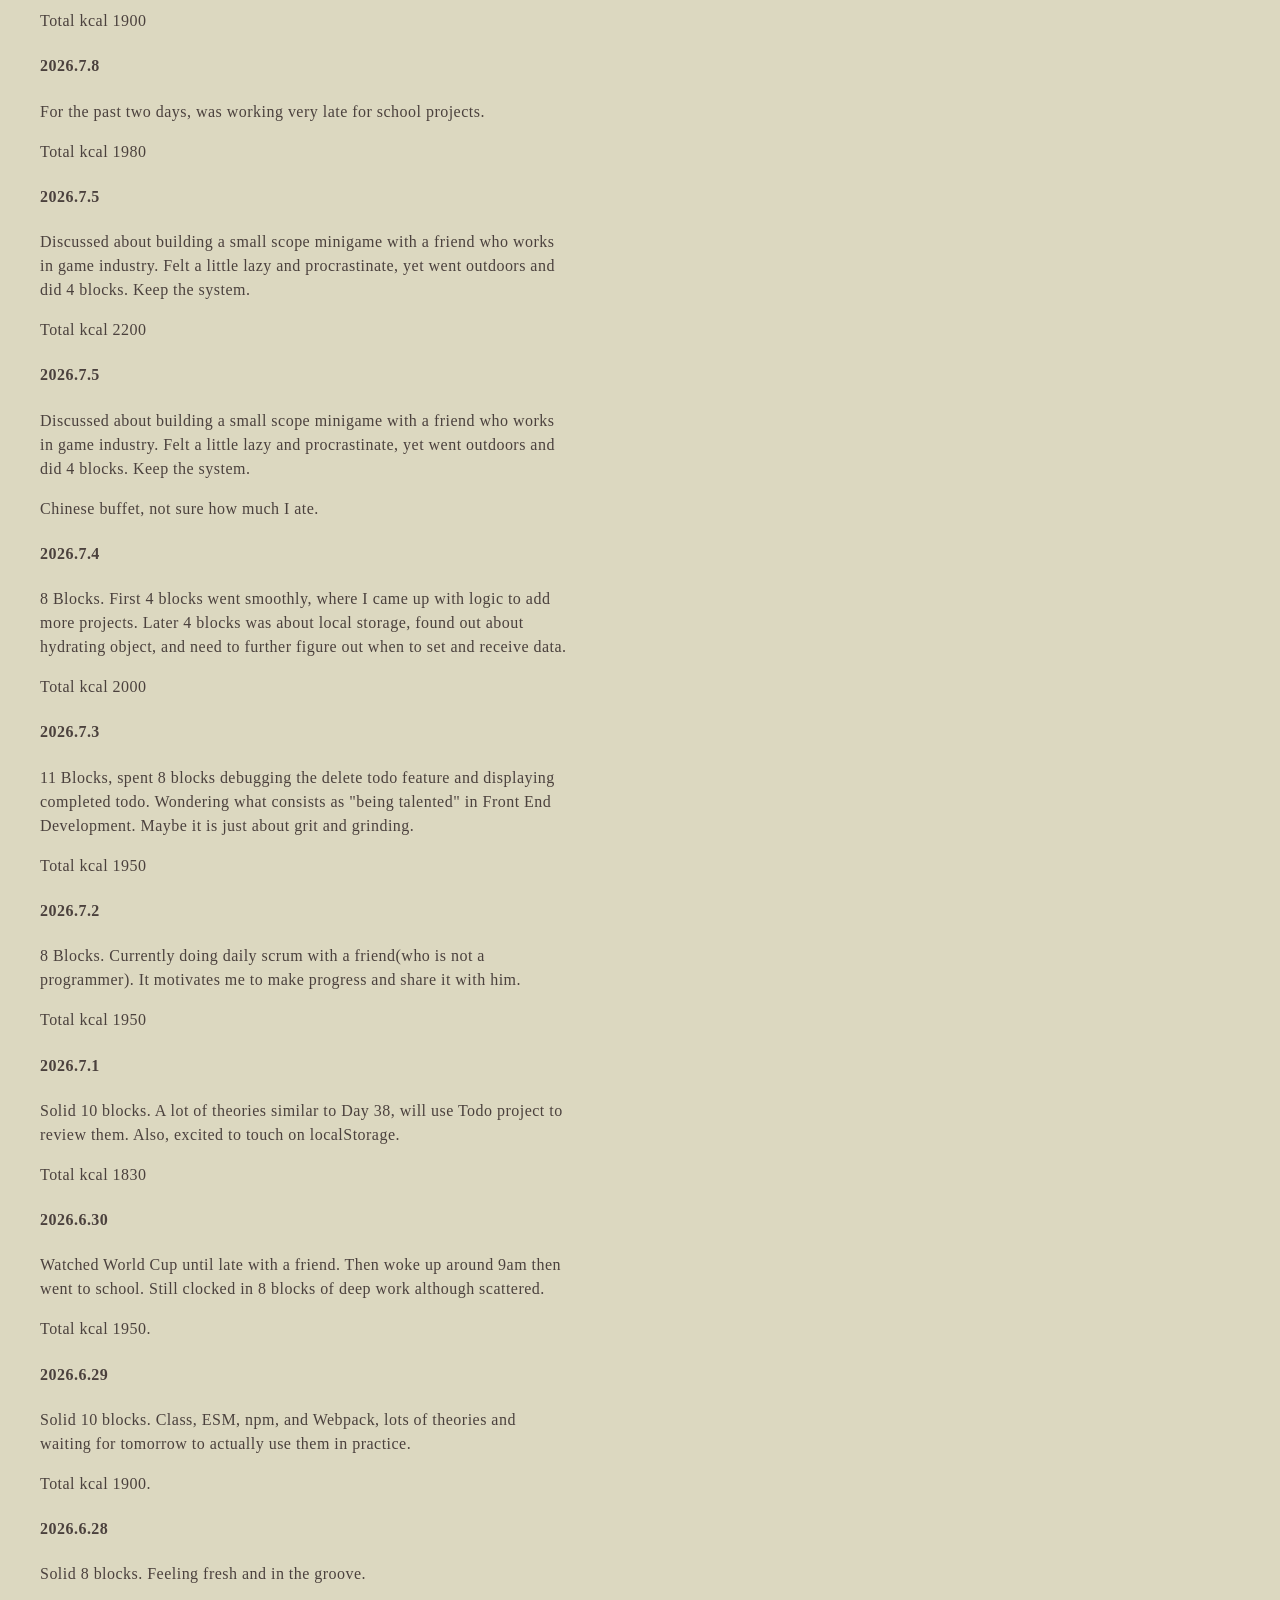
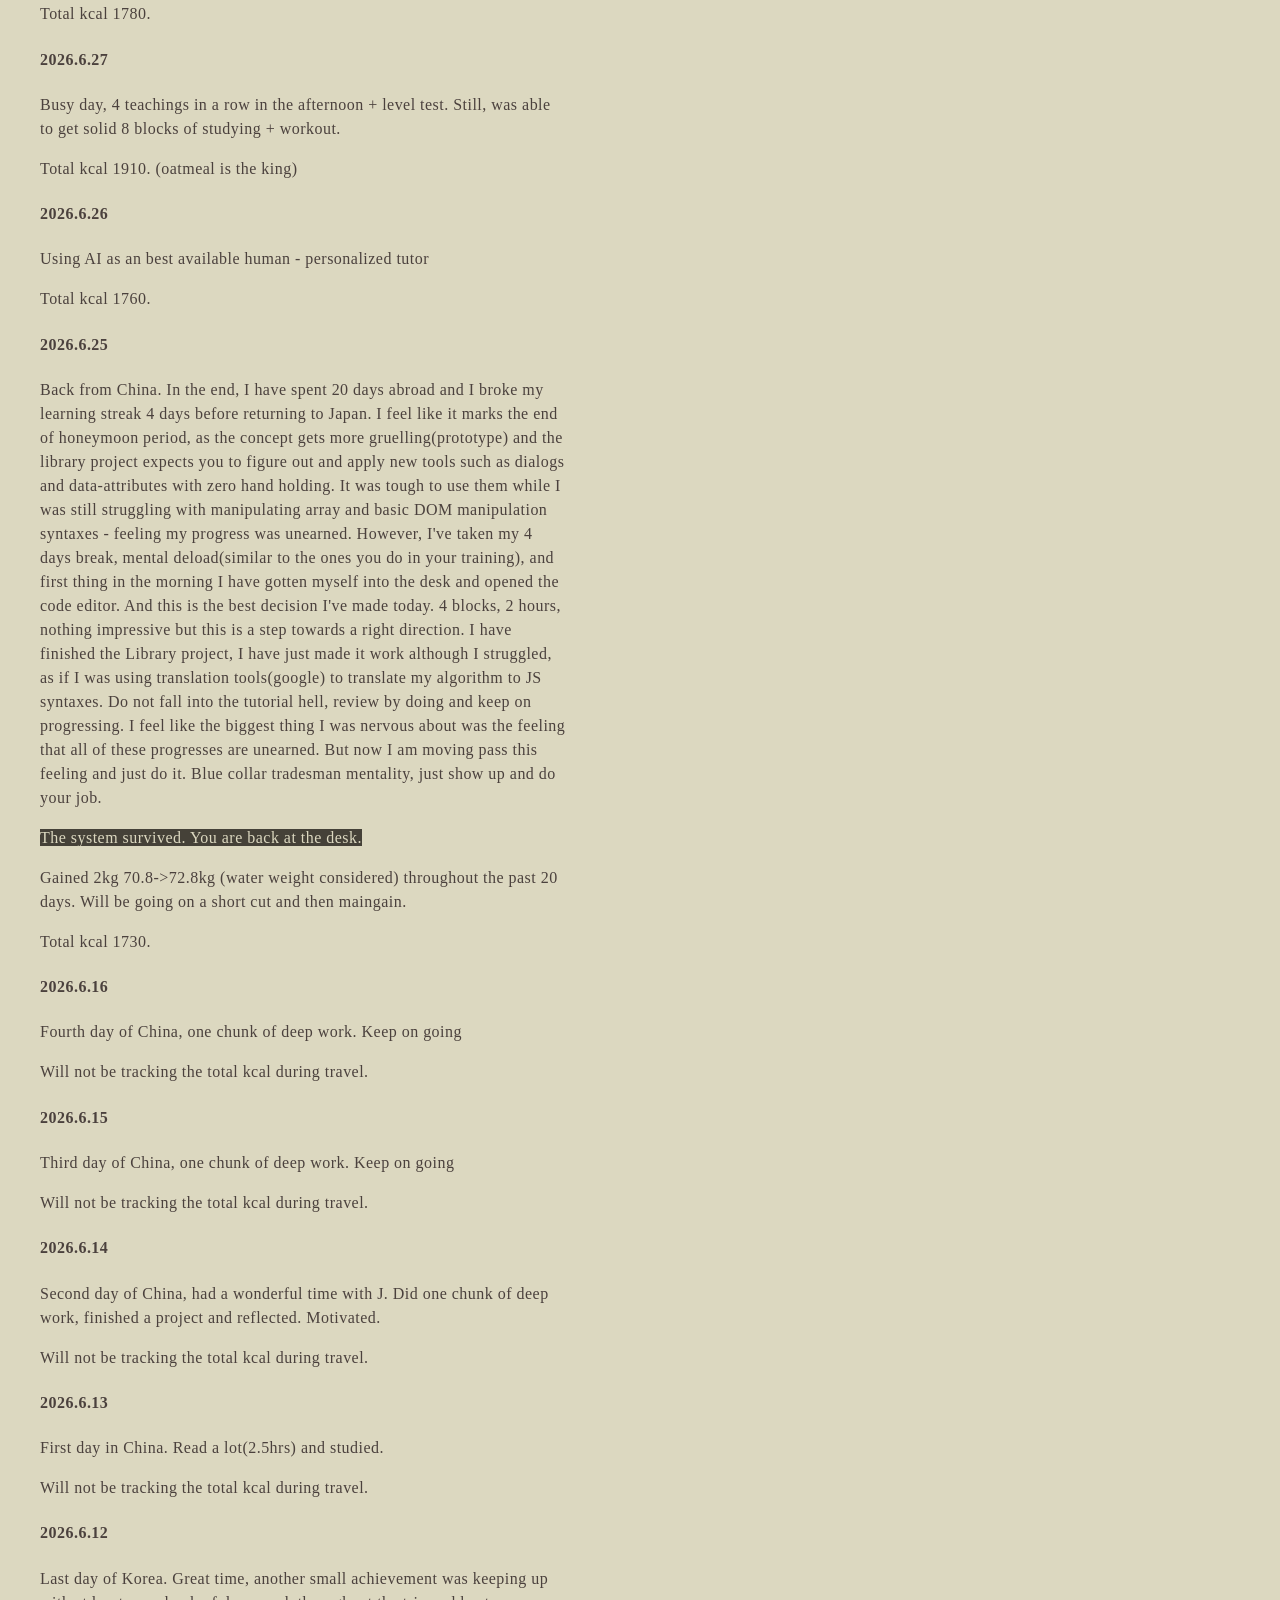
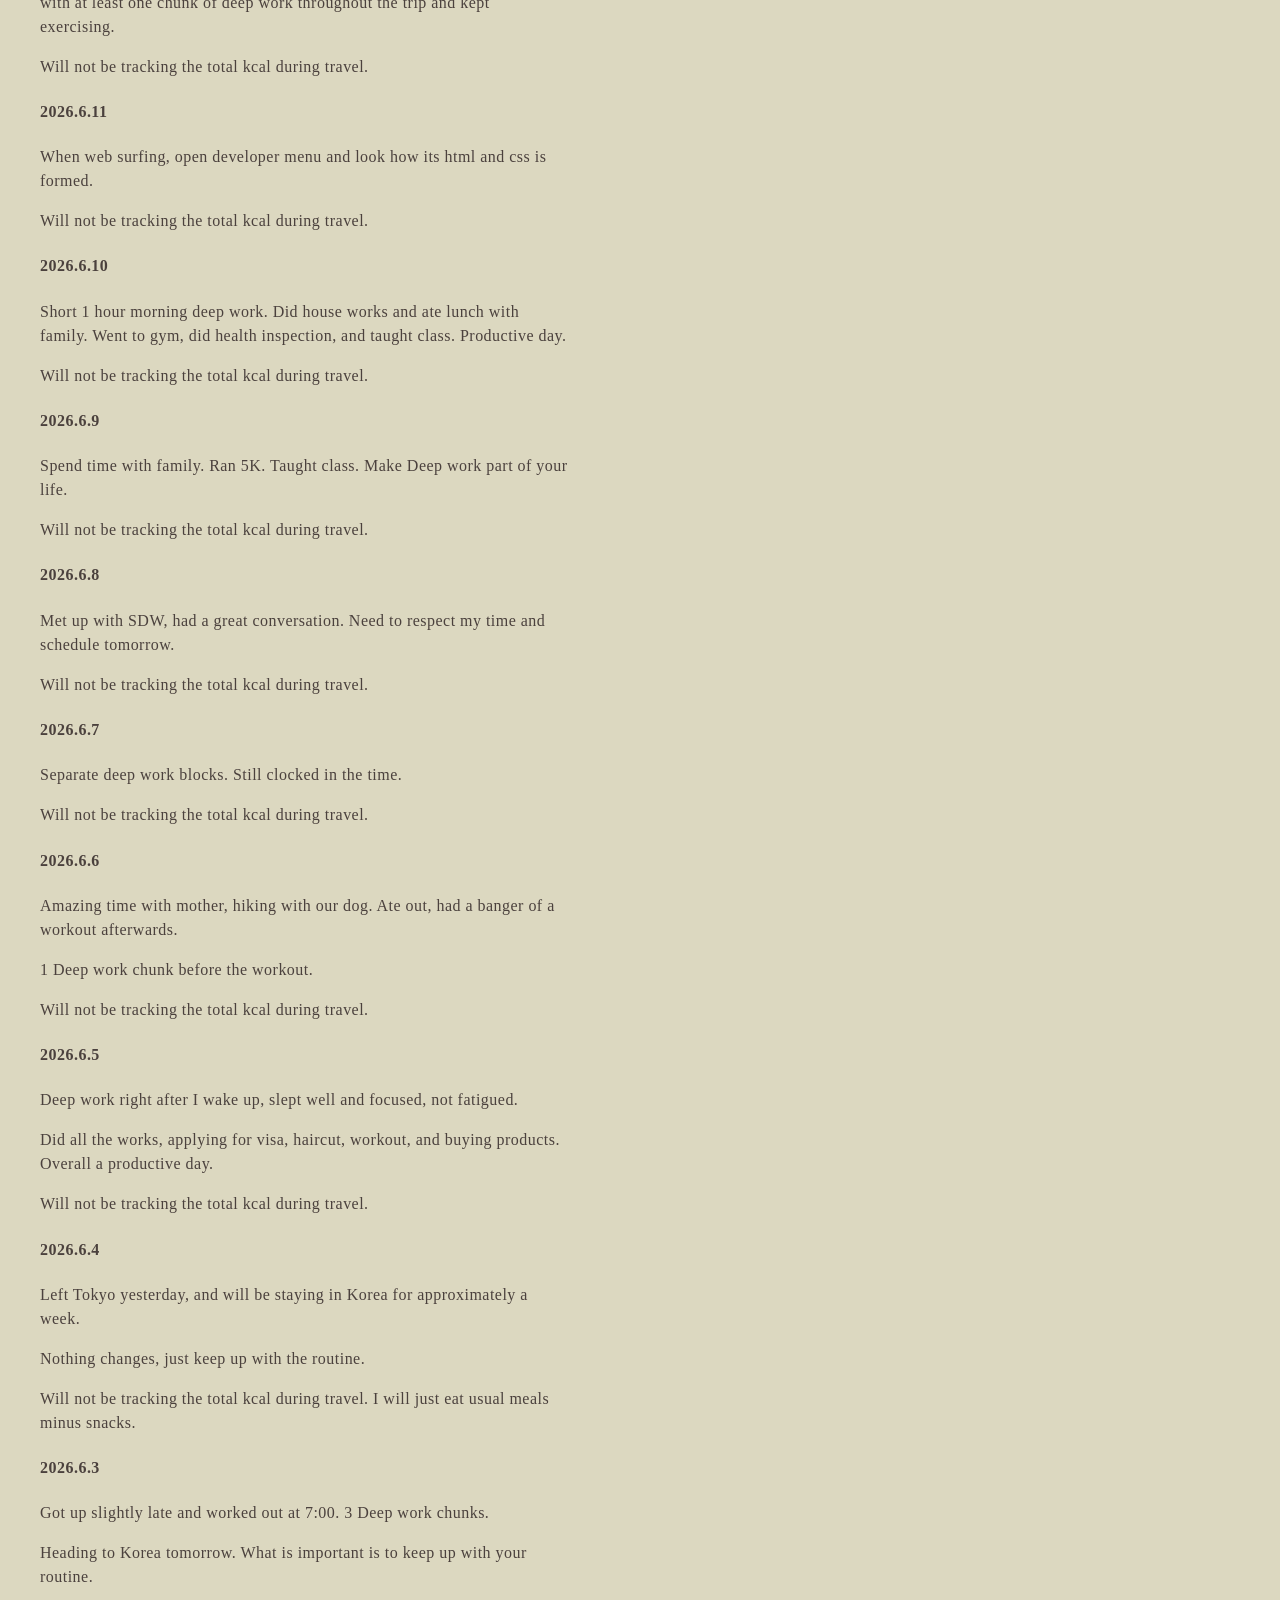
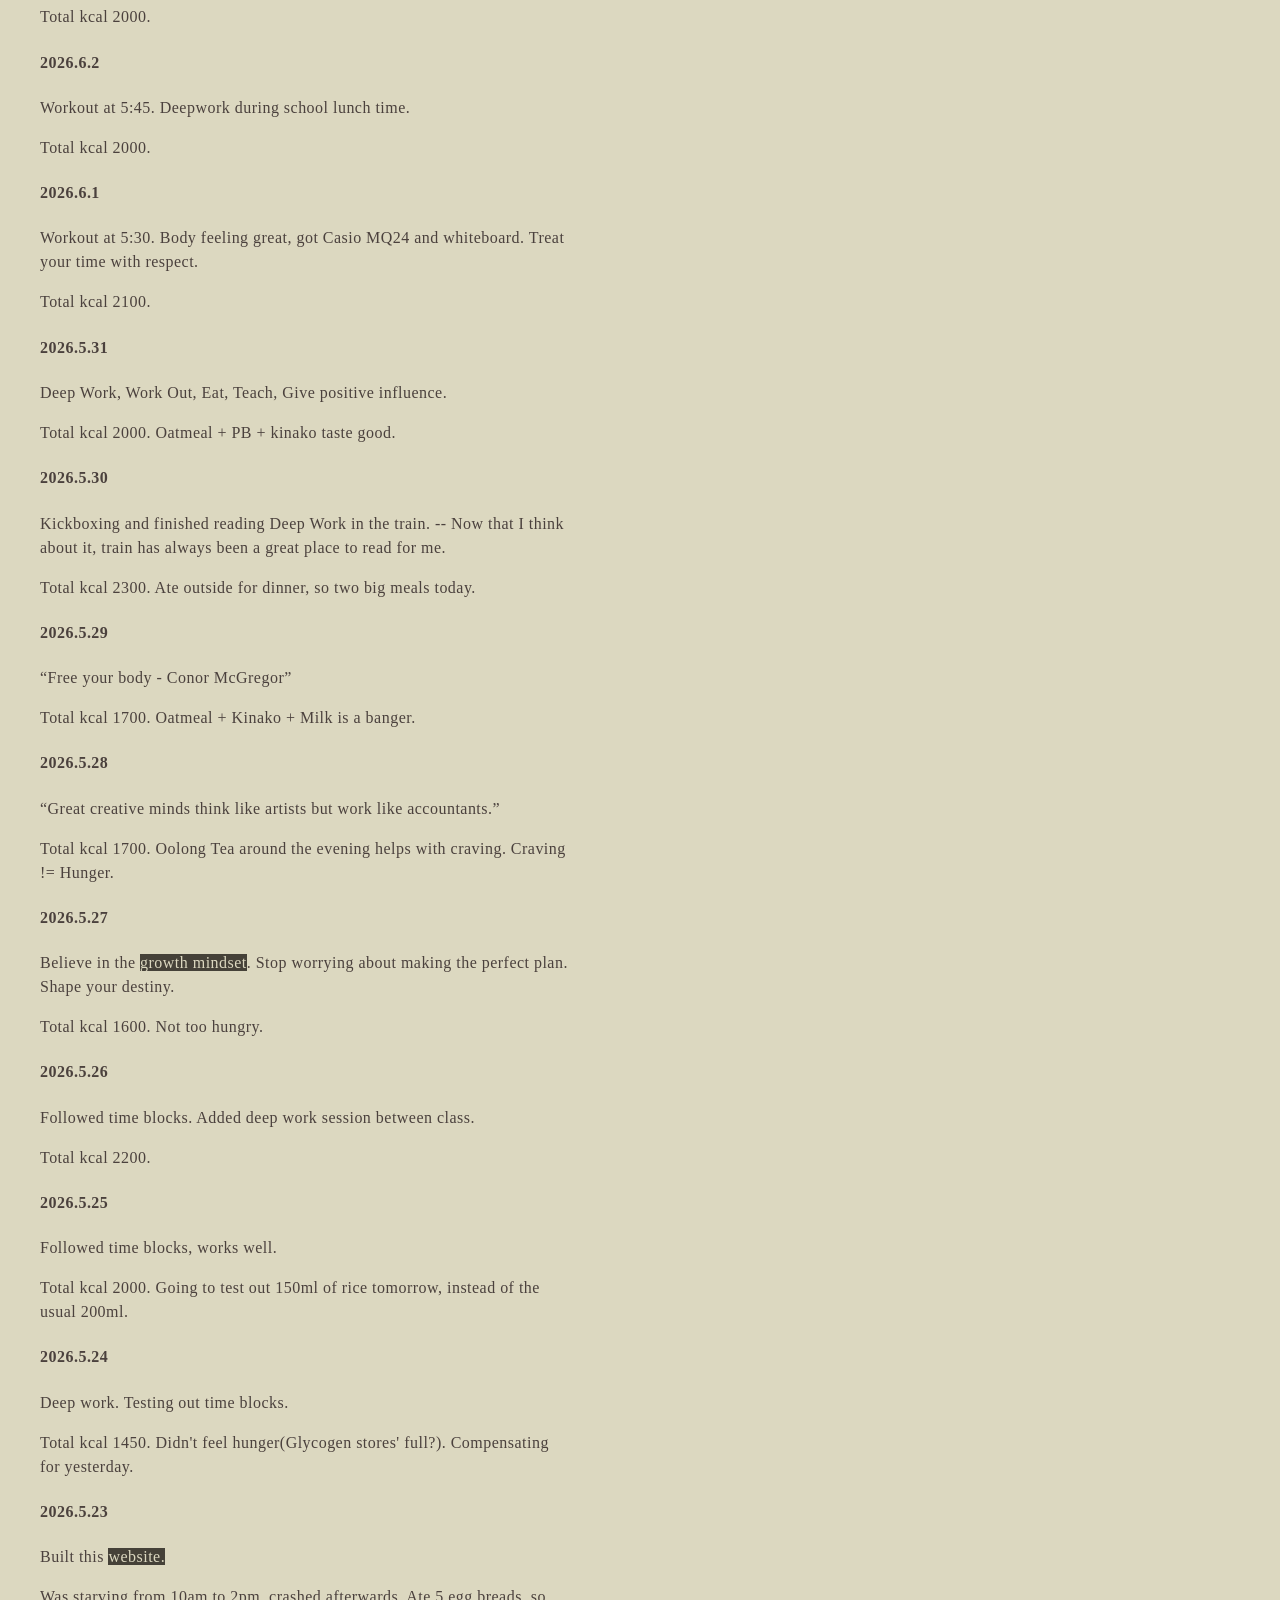
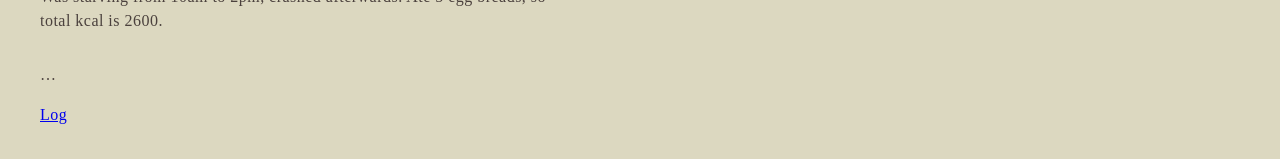
==== commit 27672a82: "Add Aug 19 Entry" ====
--- a/index.html
+++ b/index.html
@@ -40,7 +40,14 @@
       <p>&hellip;</p>
       <h3>Update</h3>
 
-      <h4>2026.8.17</h4>
+      <h4>2026.8.19</h4>
+      <p> Traveled to Korea, only one block to grease the groove  
+      </p>
+      <p>
+        Around 2300kcal
+      </p>
+
+      <h4>2026.8.18</h4>
       <p> 8 blocks.  
       </p>
       <p>
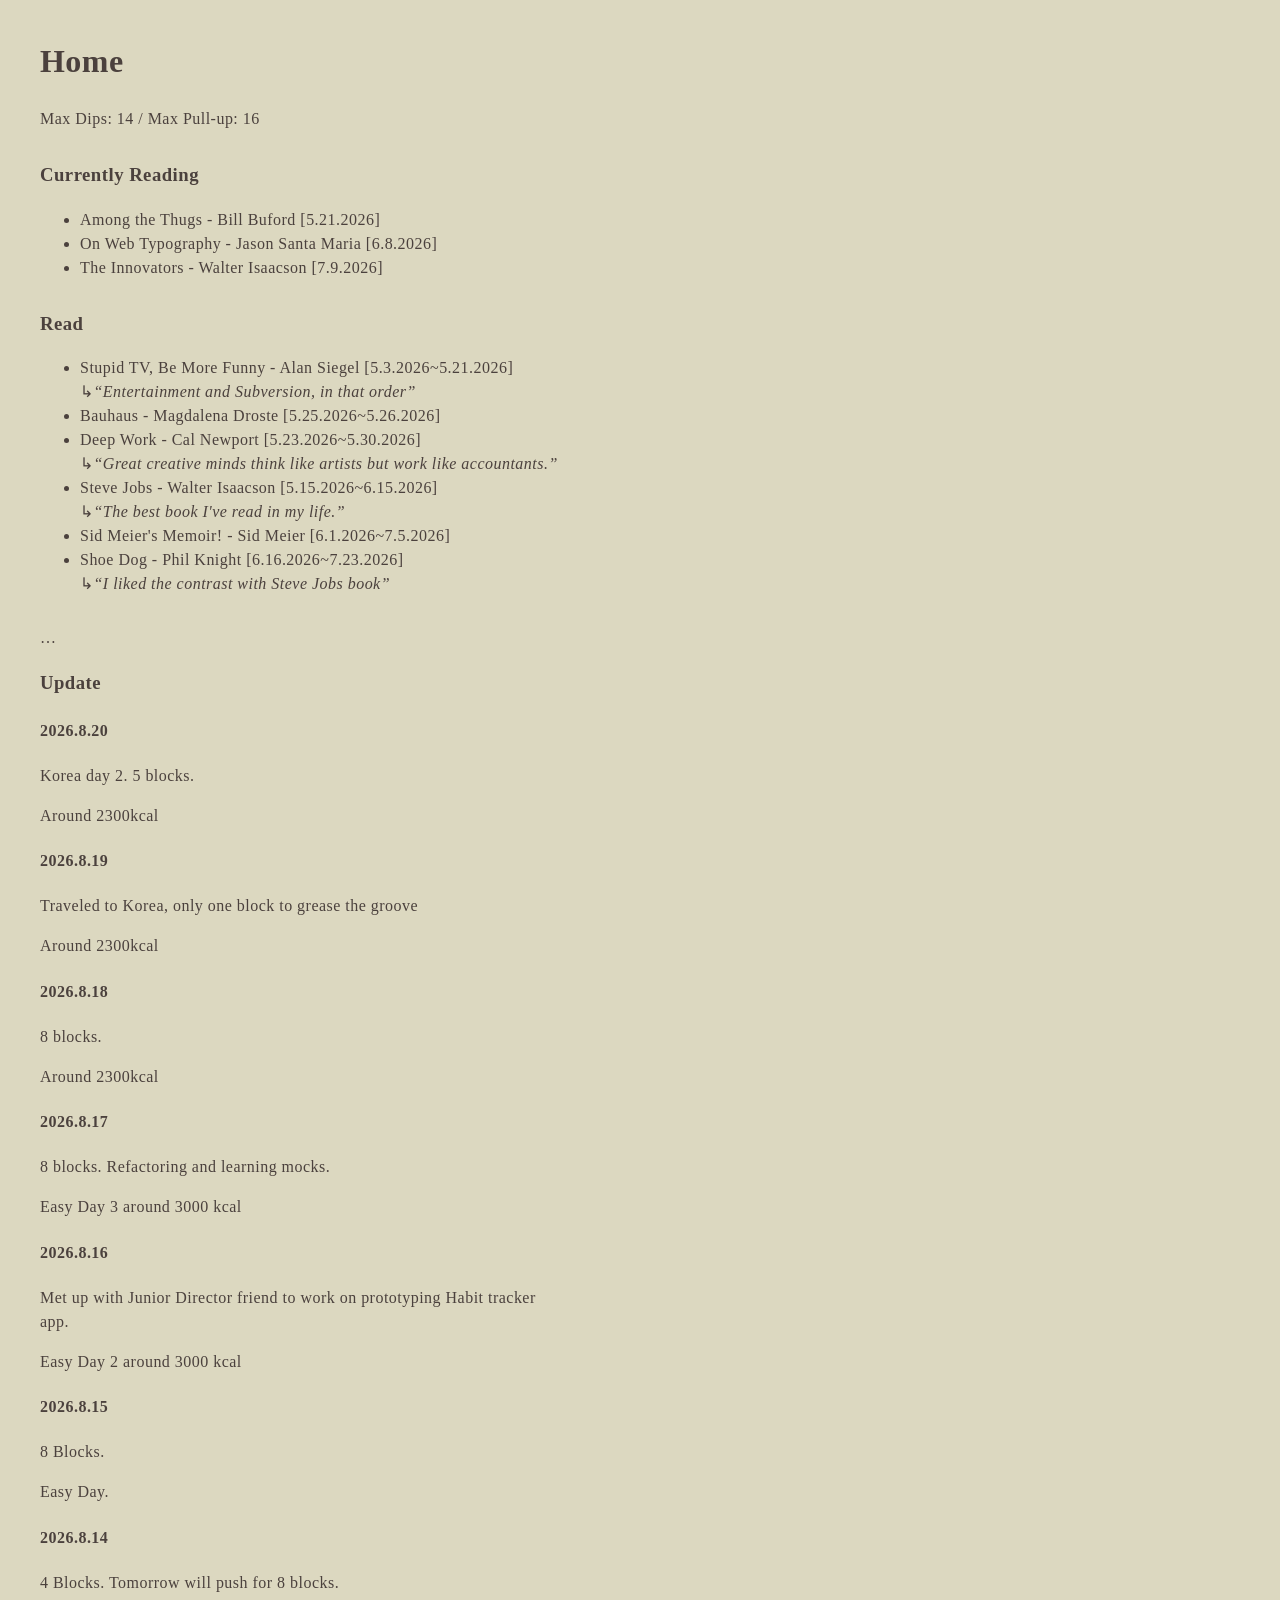
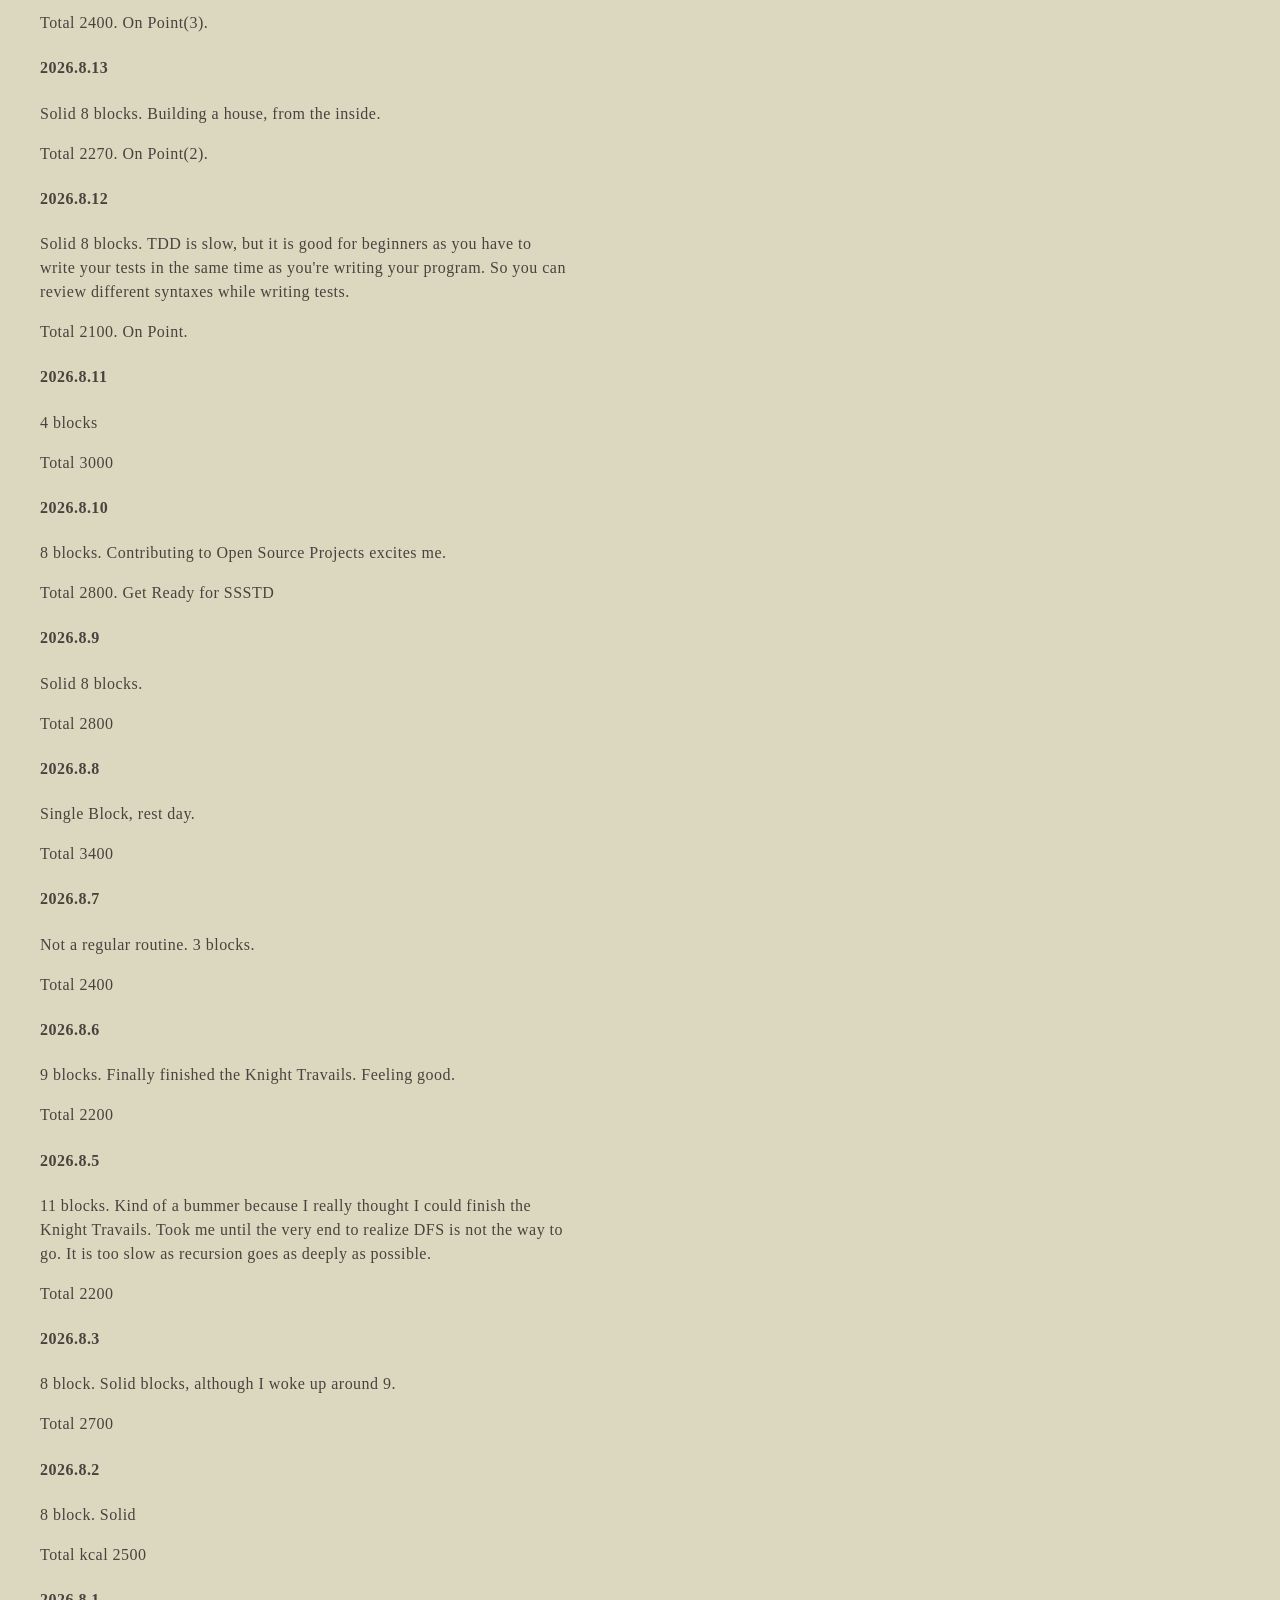
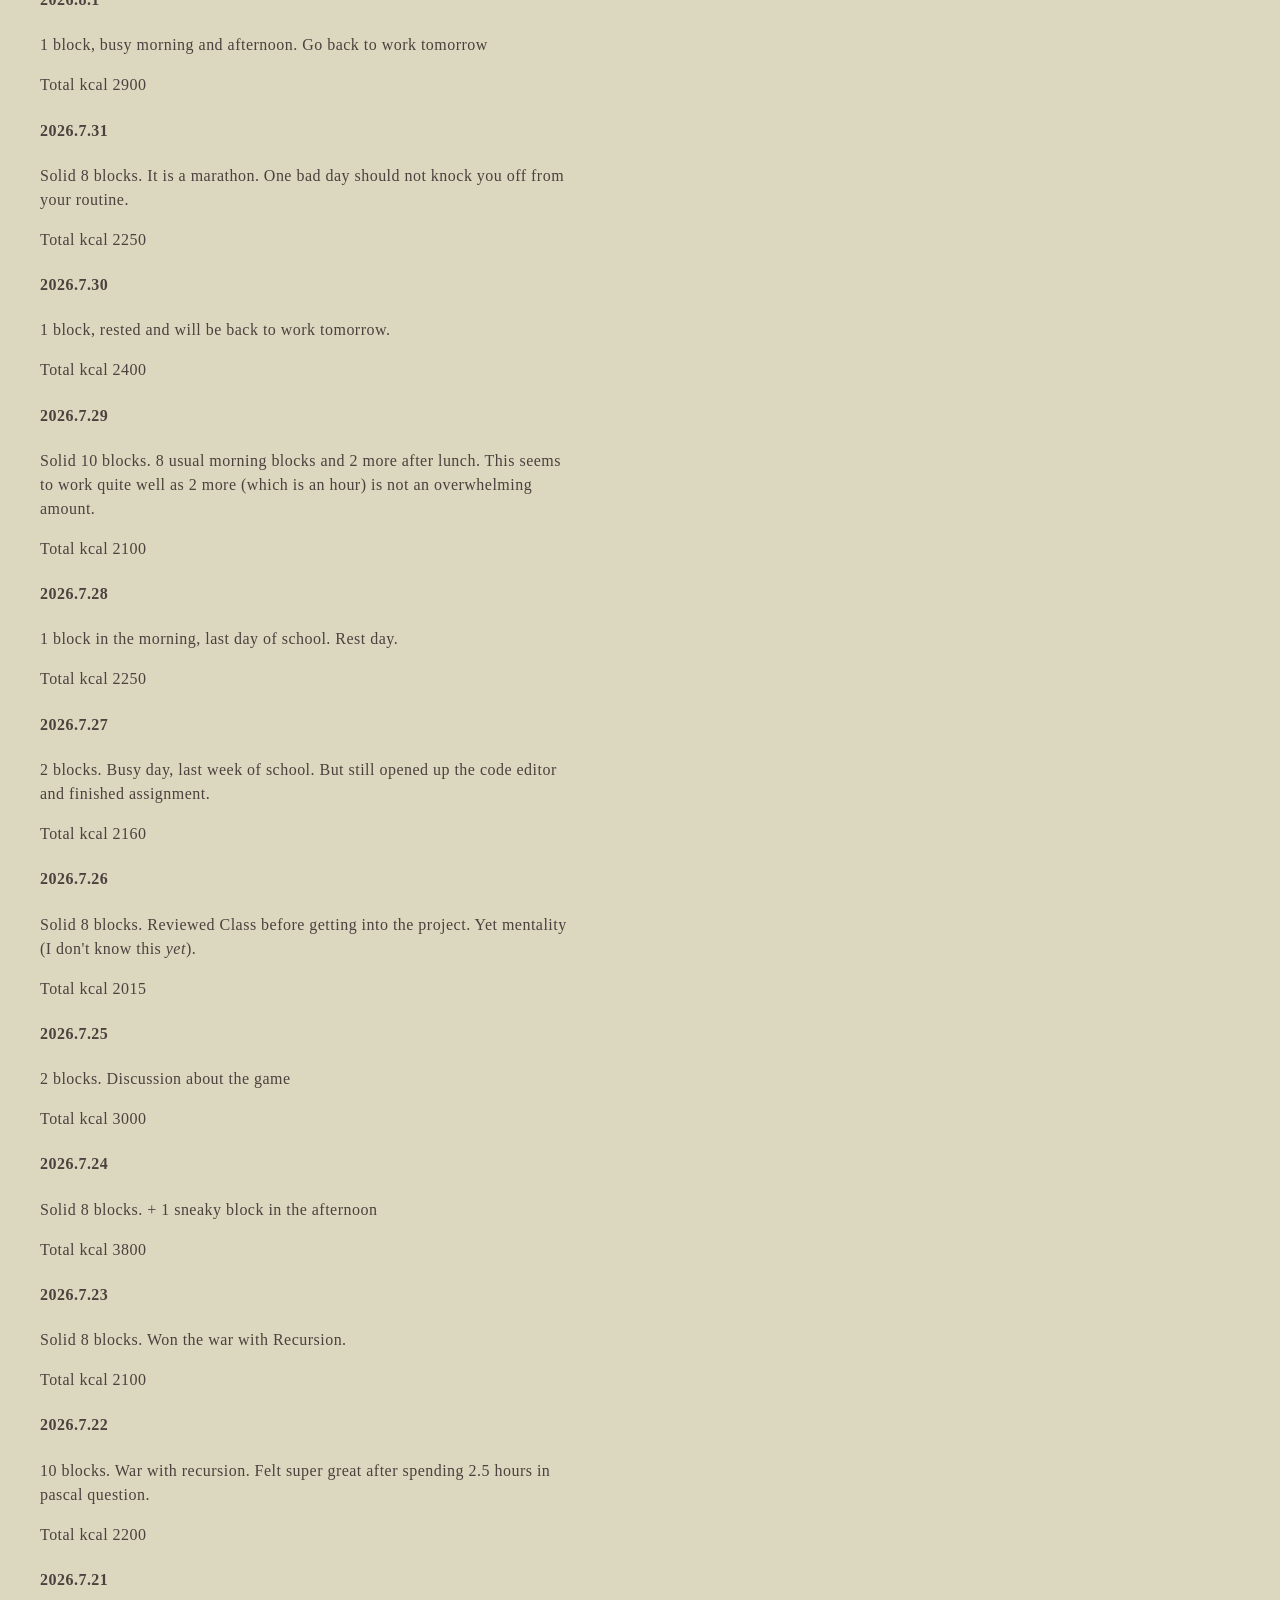
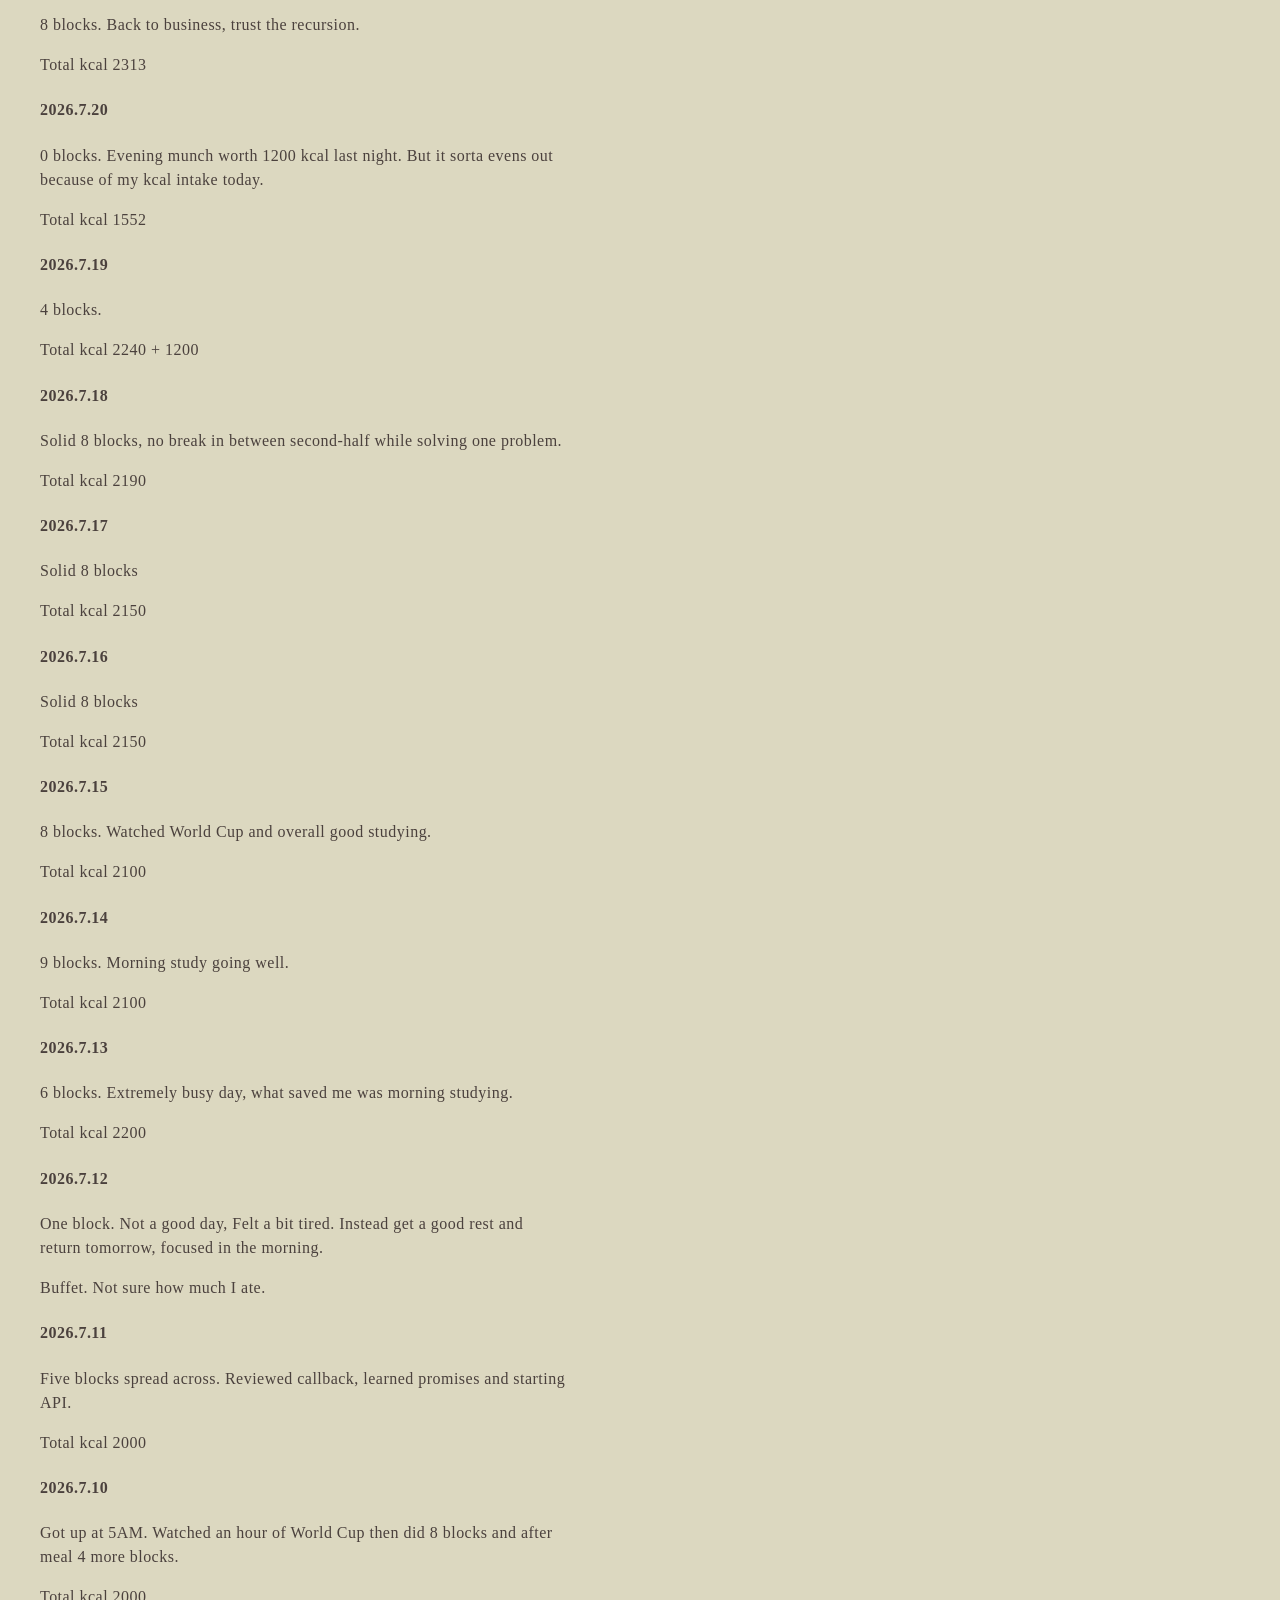
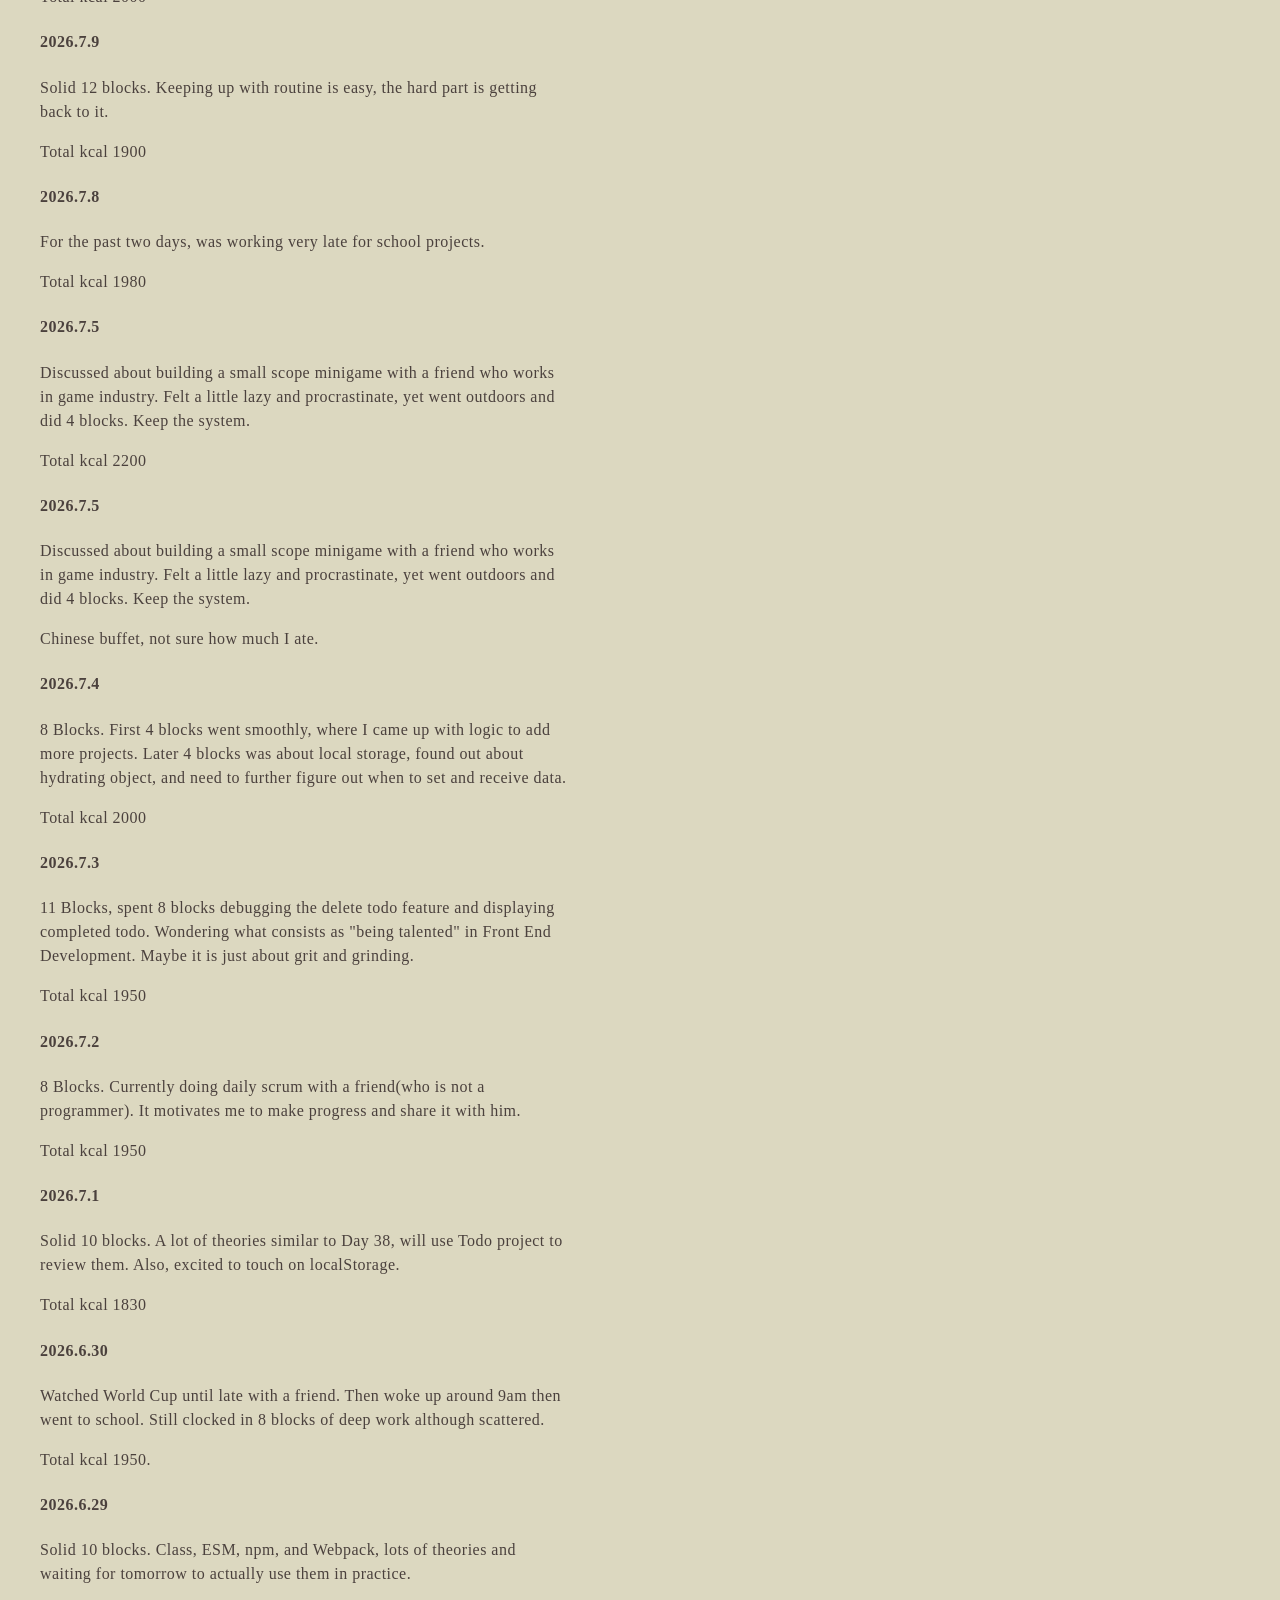
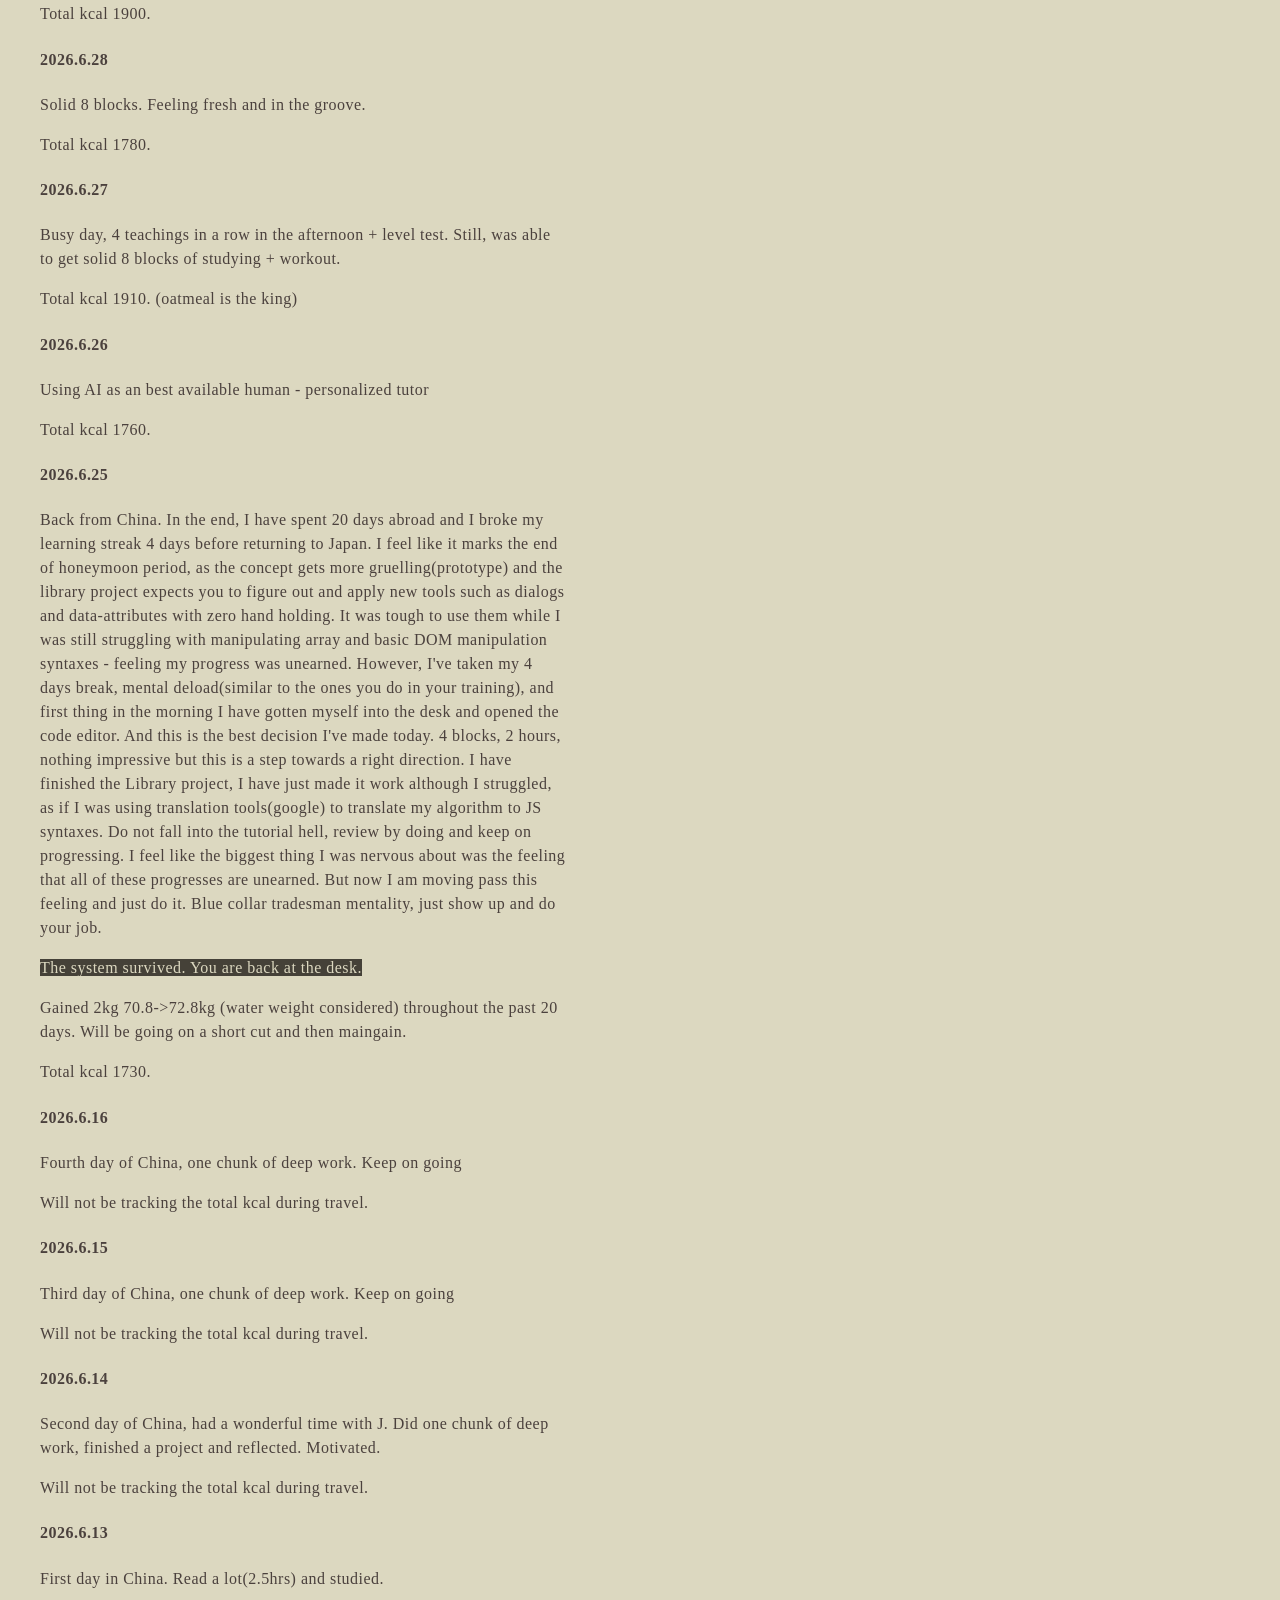
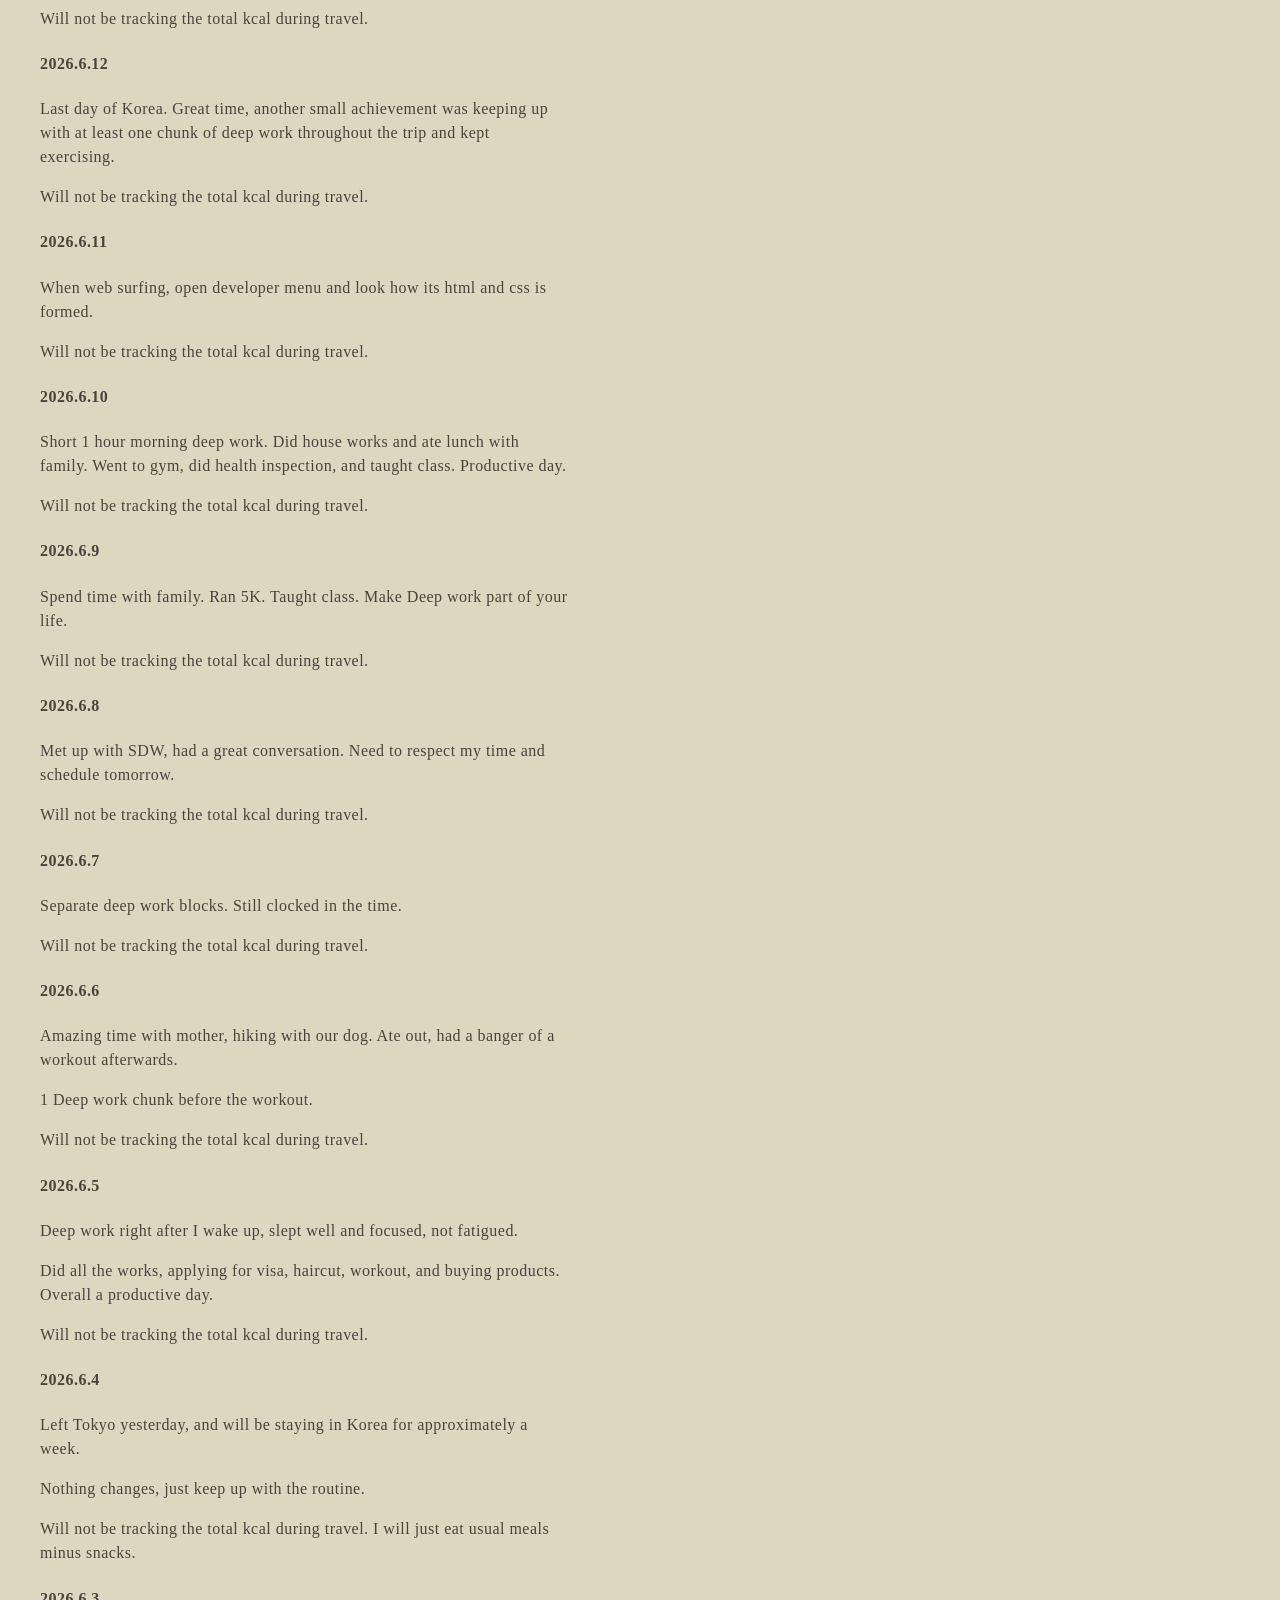
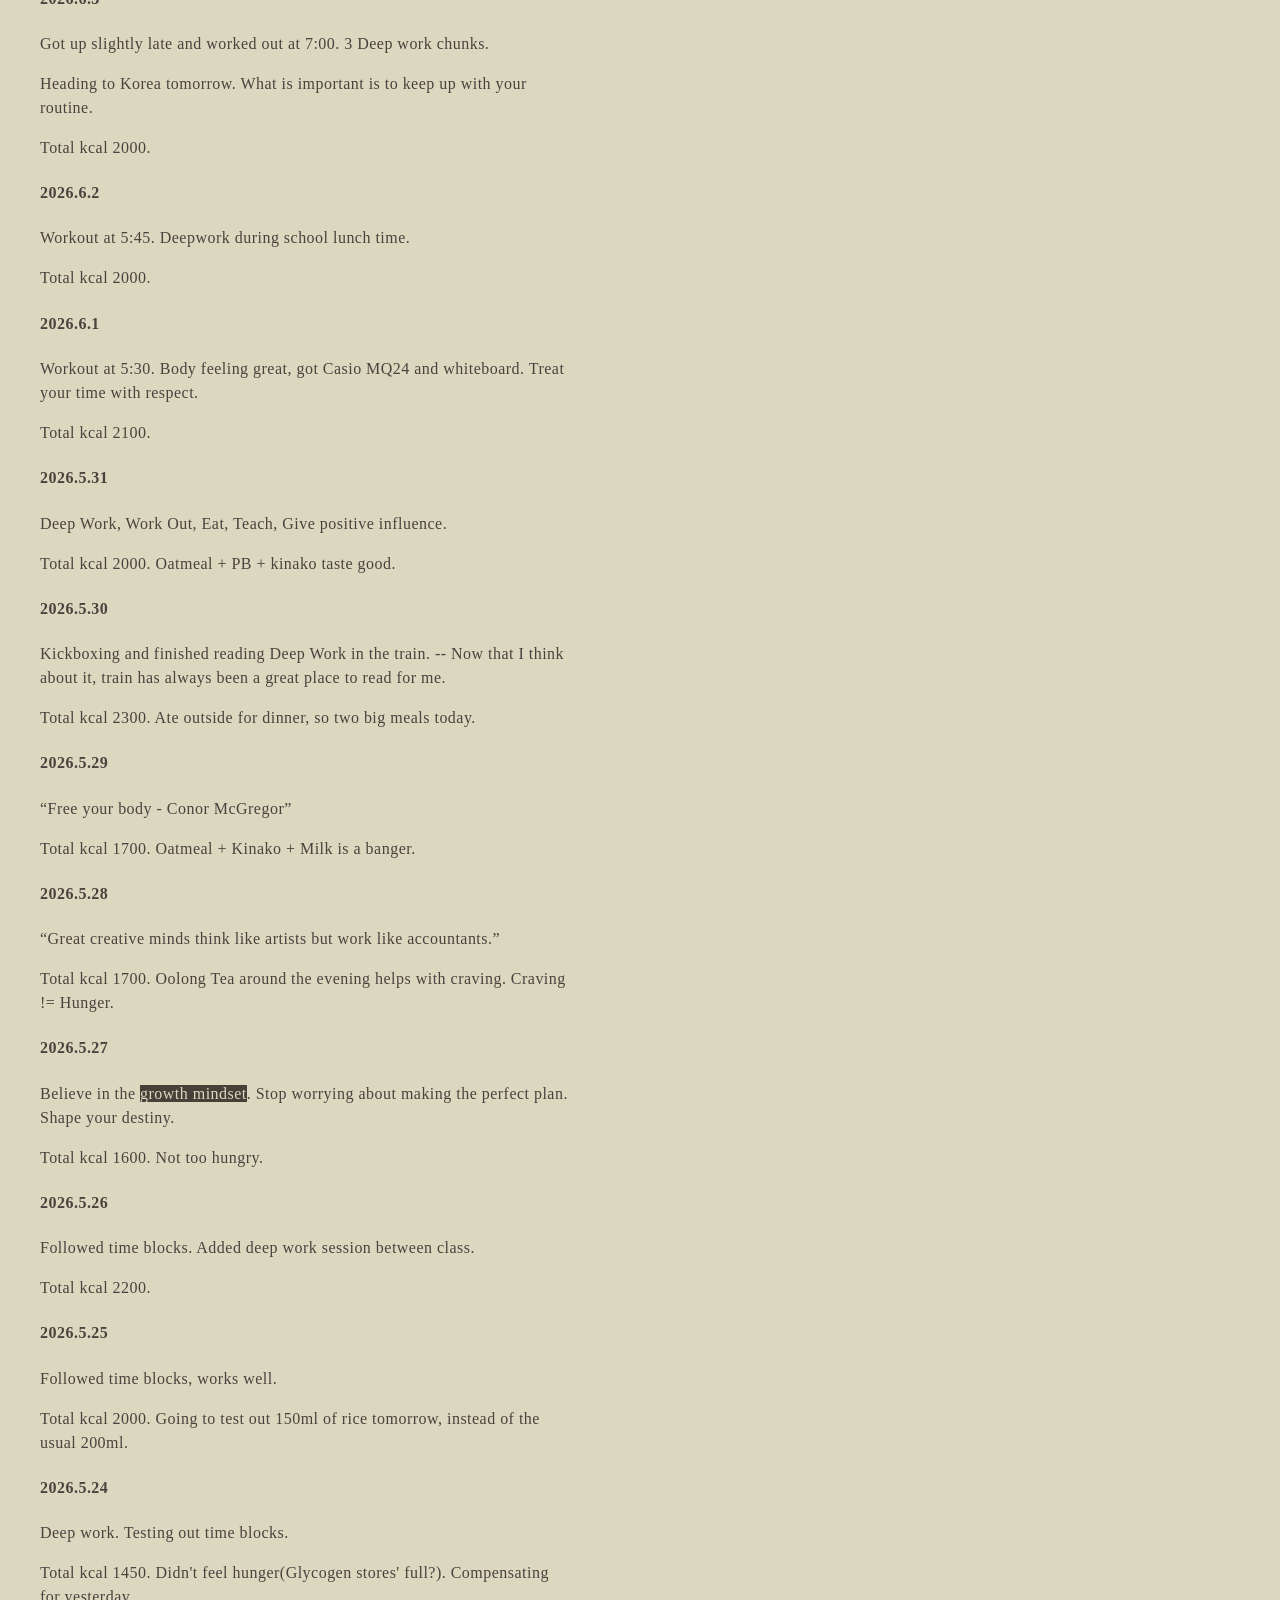
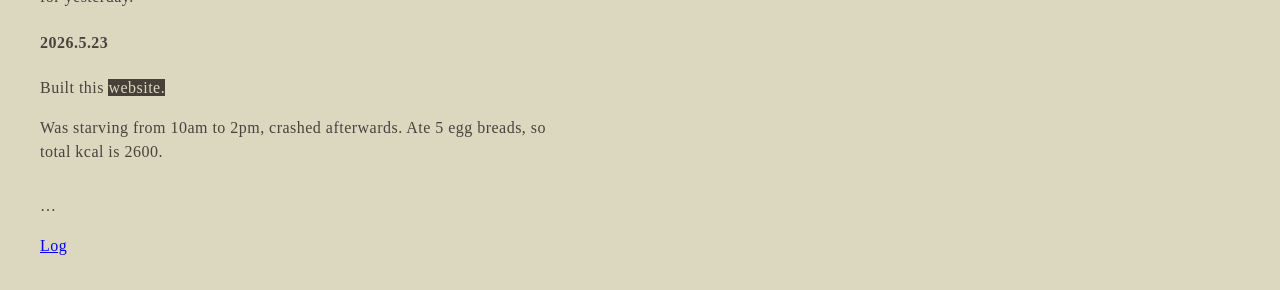
==== commit 83a60b97: "Add Aug 20 Entry" ====
--- a/index.html
+++ b/index.html
@@ -40,6 +40,13 @@
       <p>&hellip;</p>
       <h3>Update</h3>
 
+      <h4>2026.8.20</h4>
+      <p> Korea day 2. 5 blocks.  
+      </p>
+      <p>
+        Around 2300kcal
+      </p>
+
       <h4>2026.8.19</h4>
       <p> Traveled to Korea, only one block to grease the groove  
       </p>
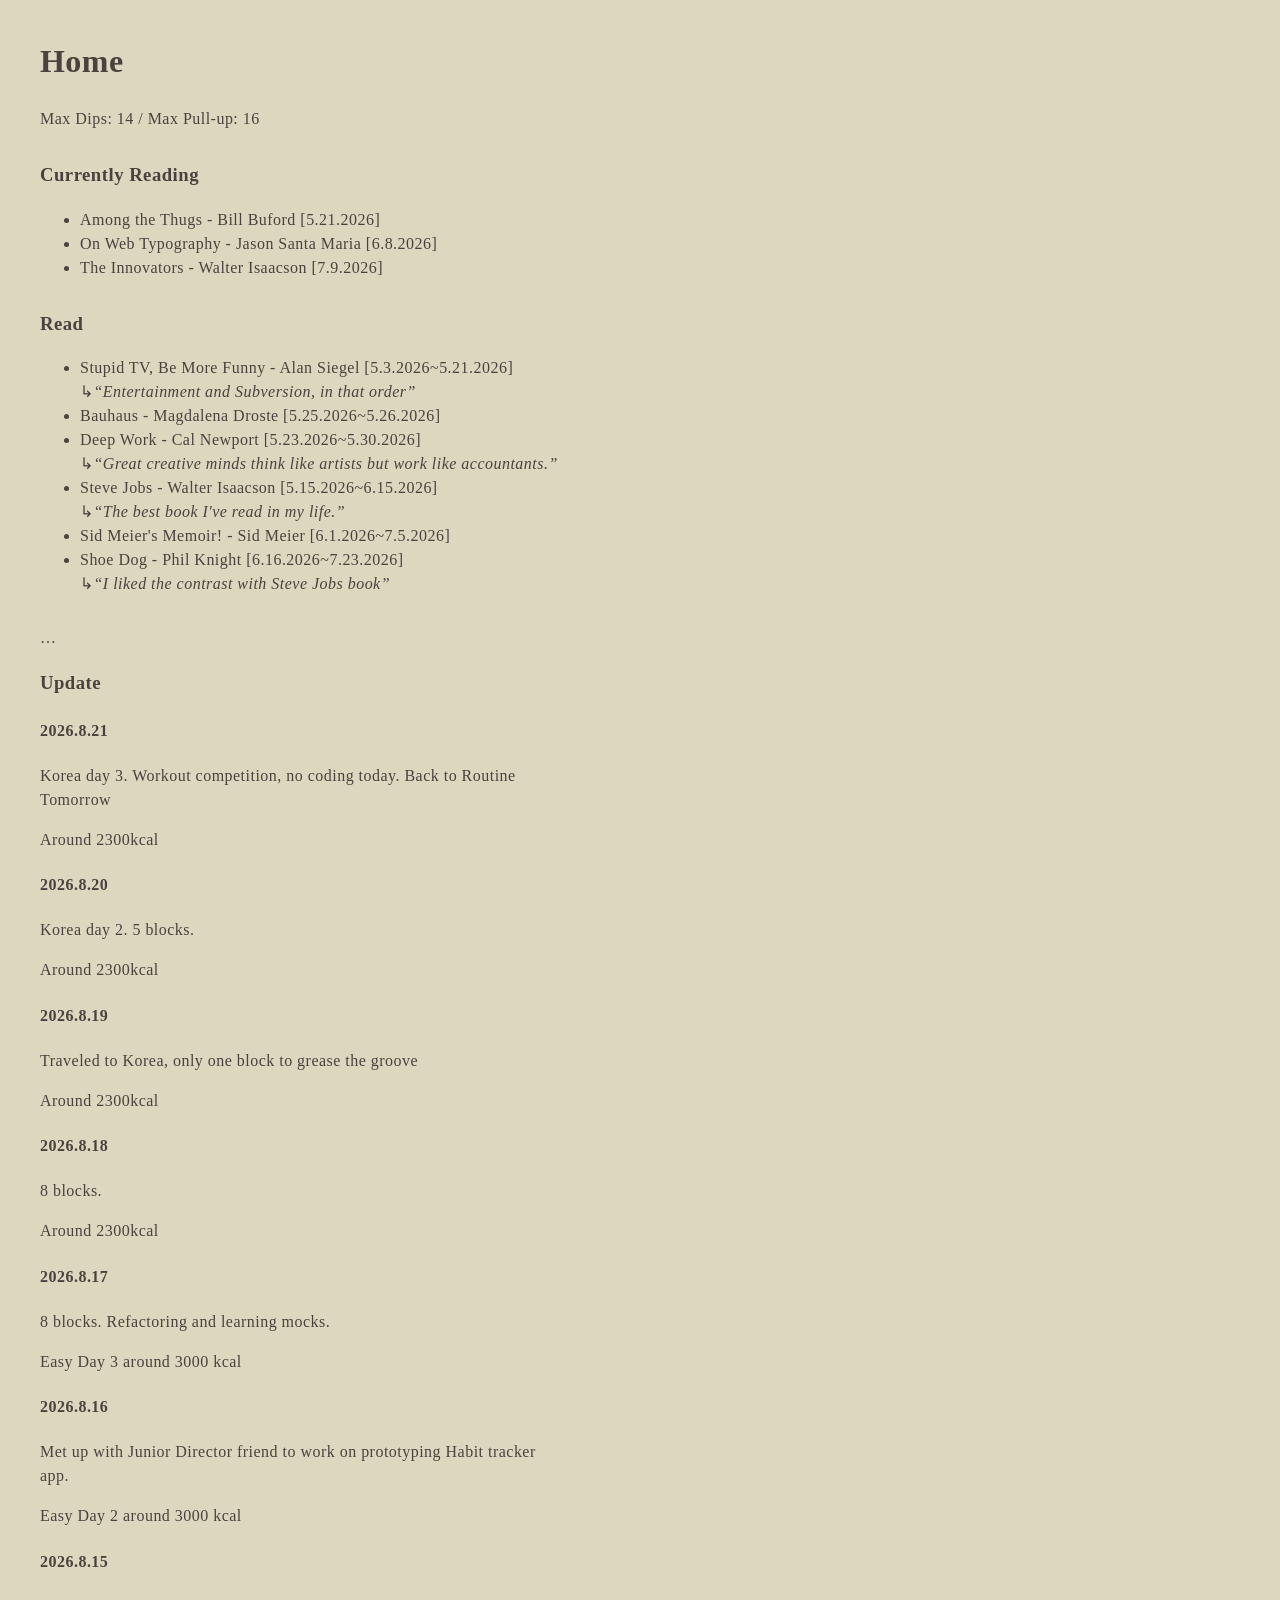
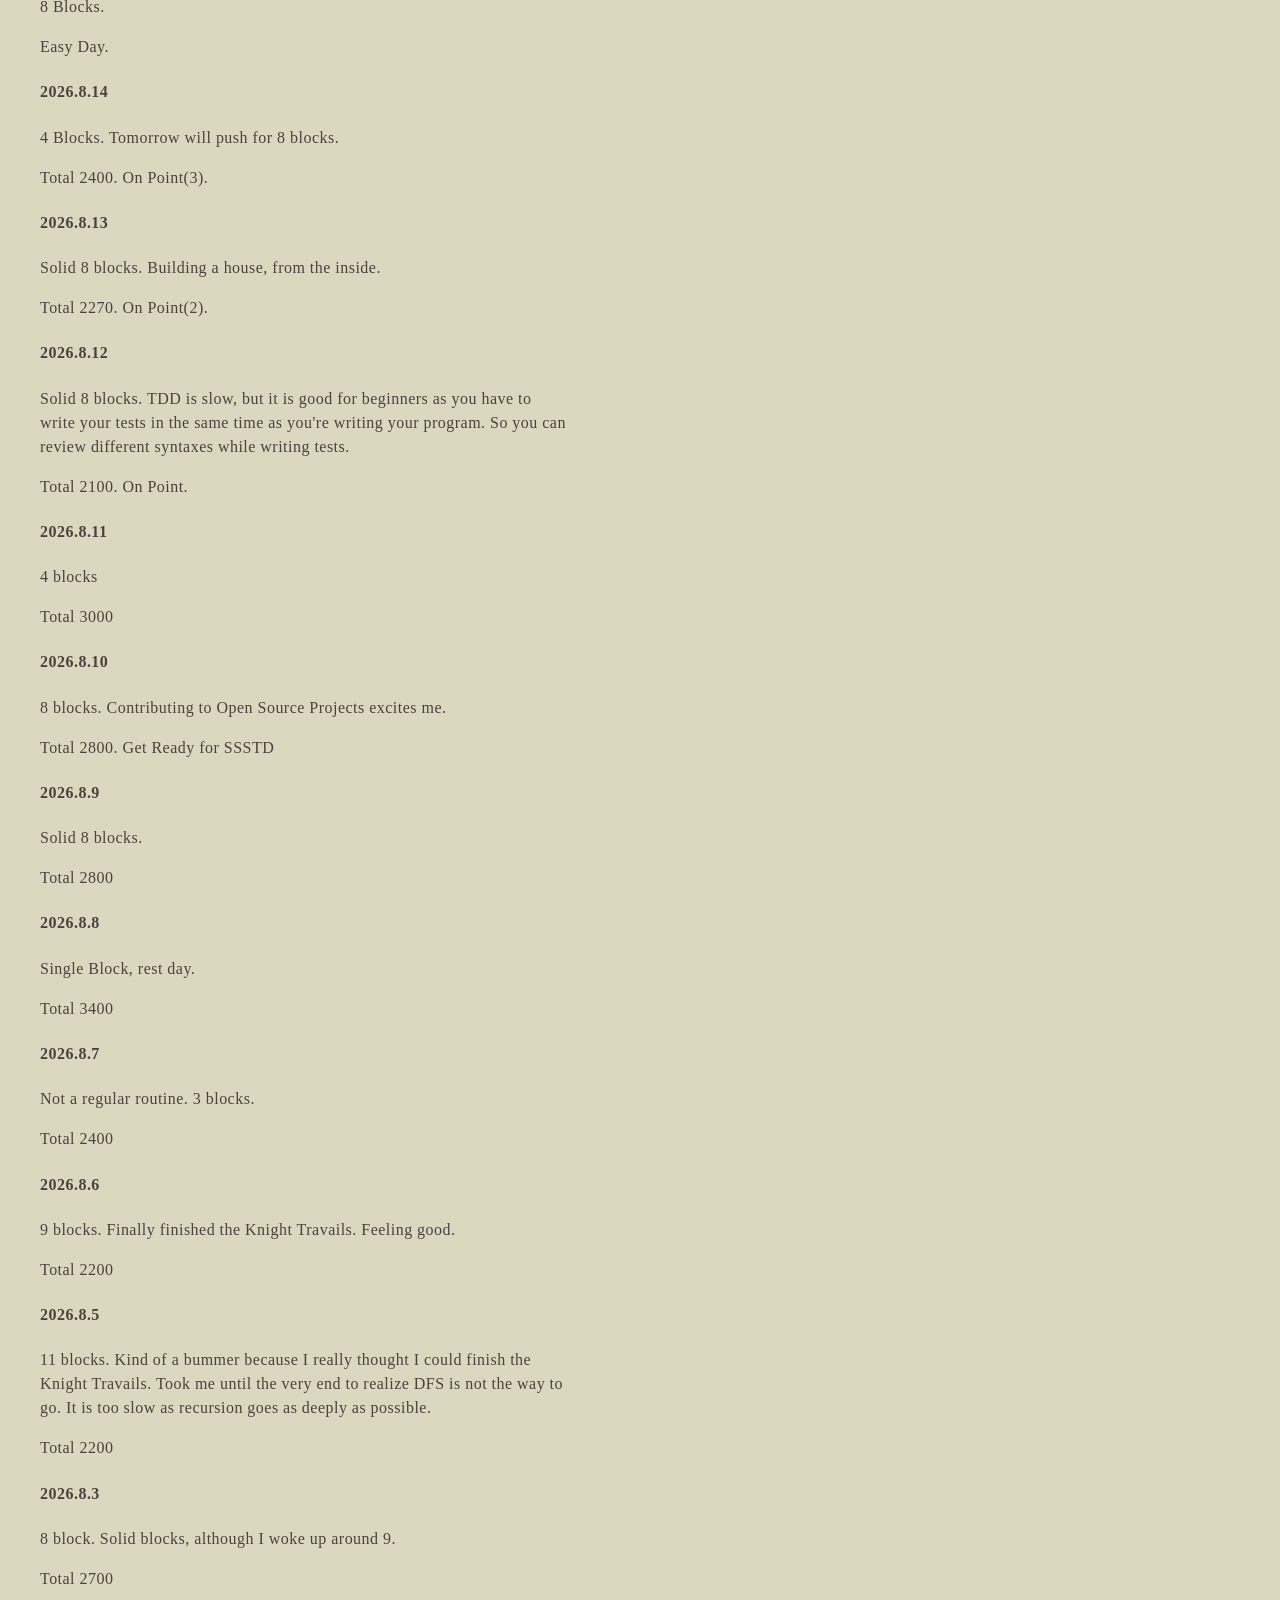
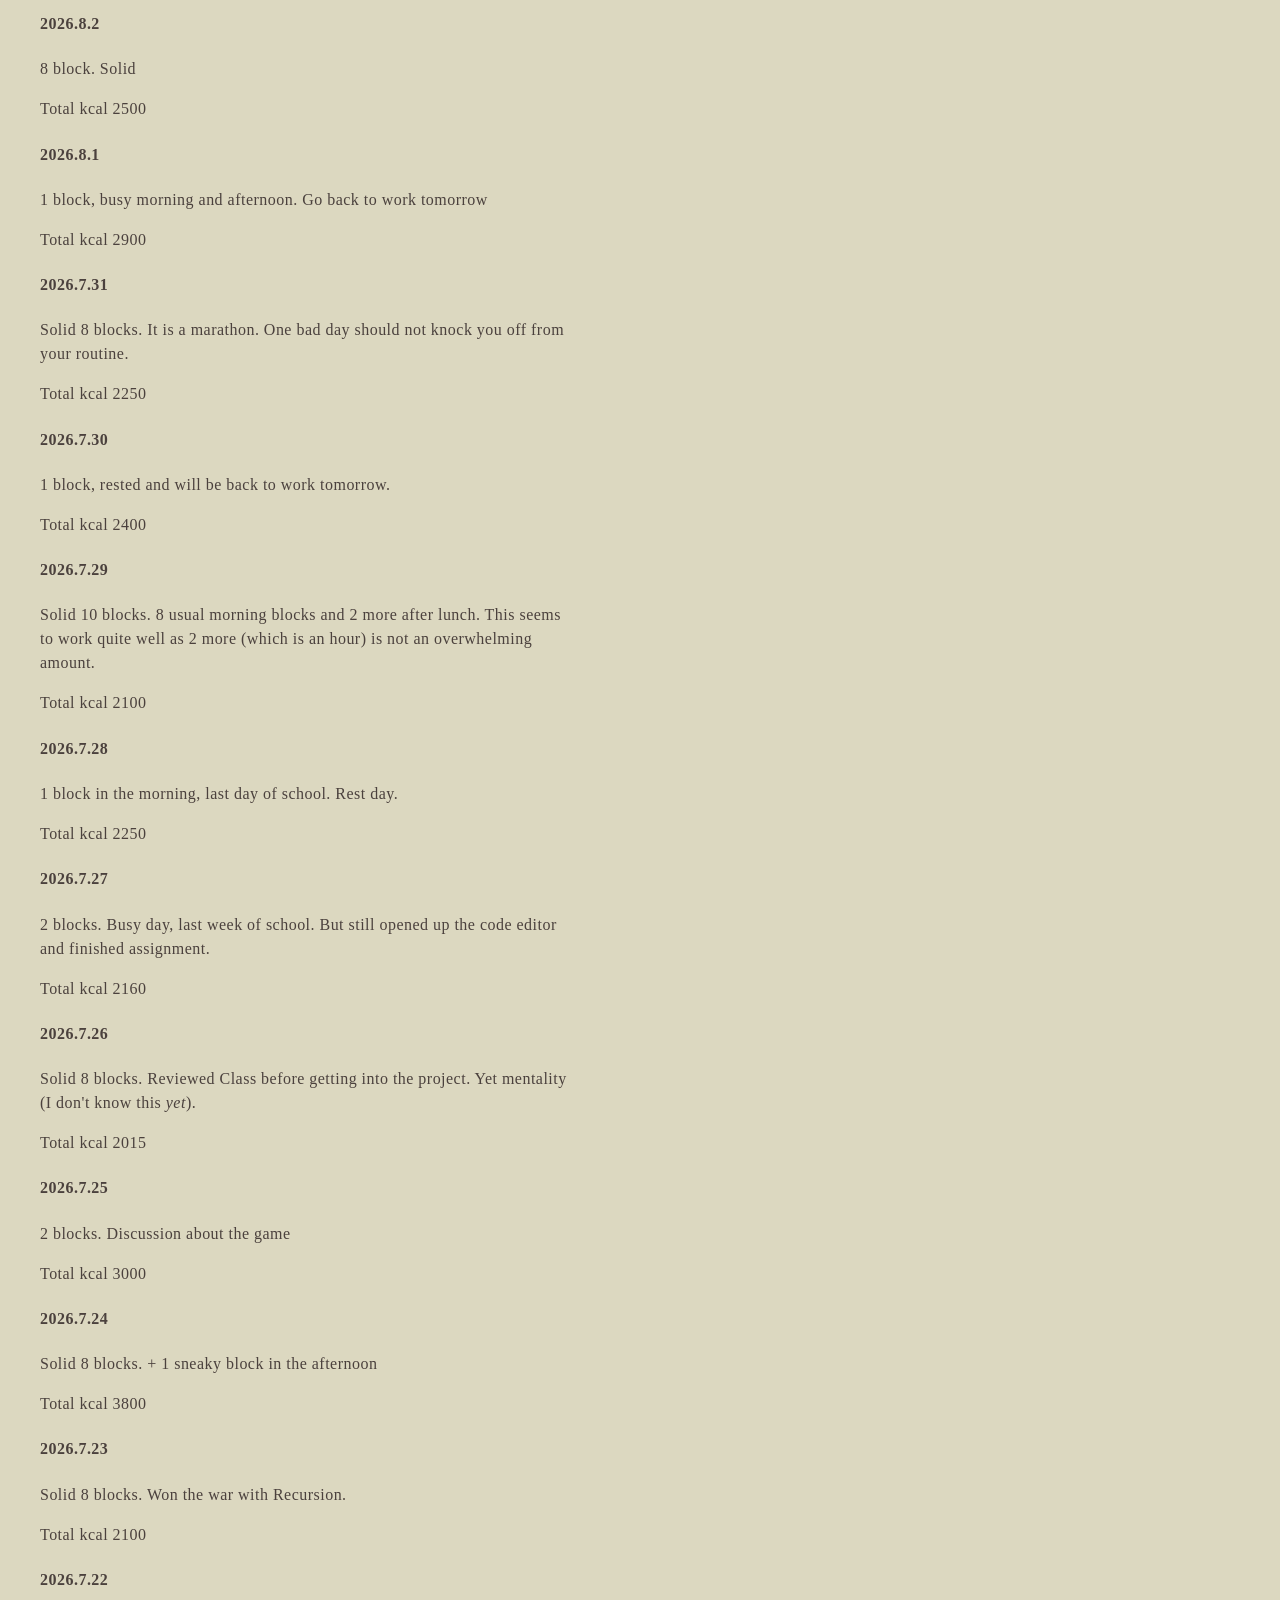
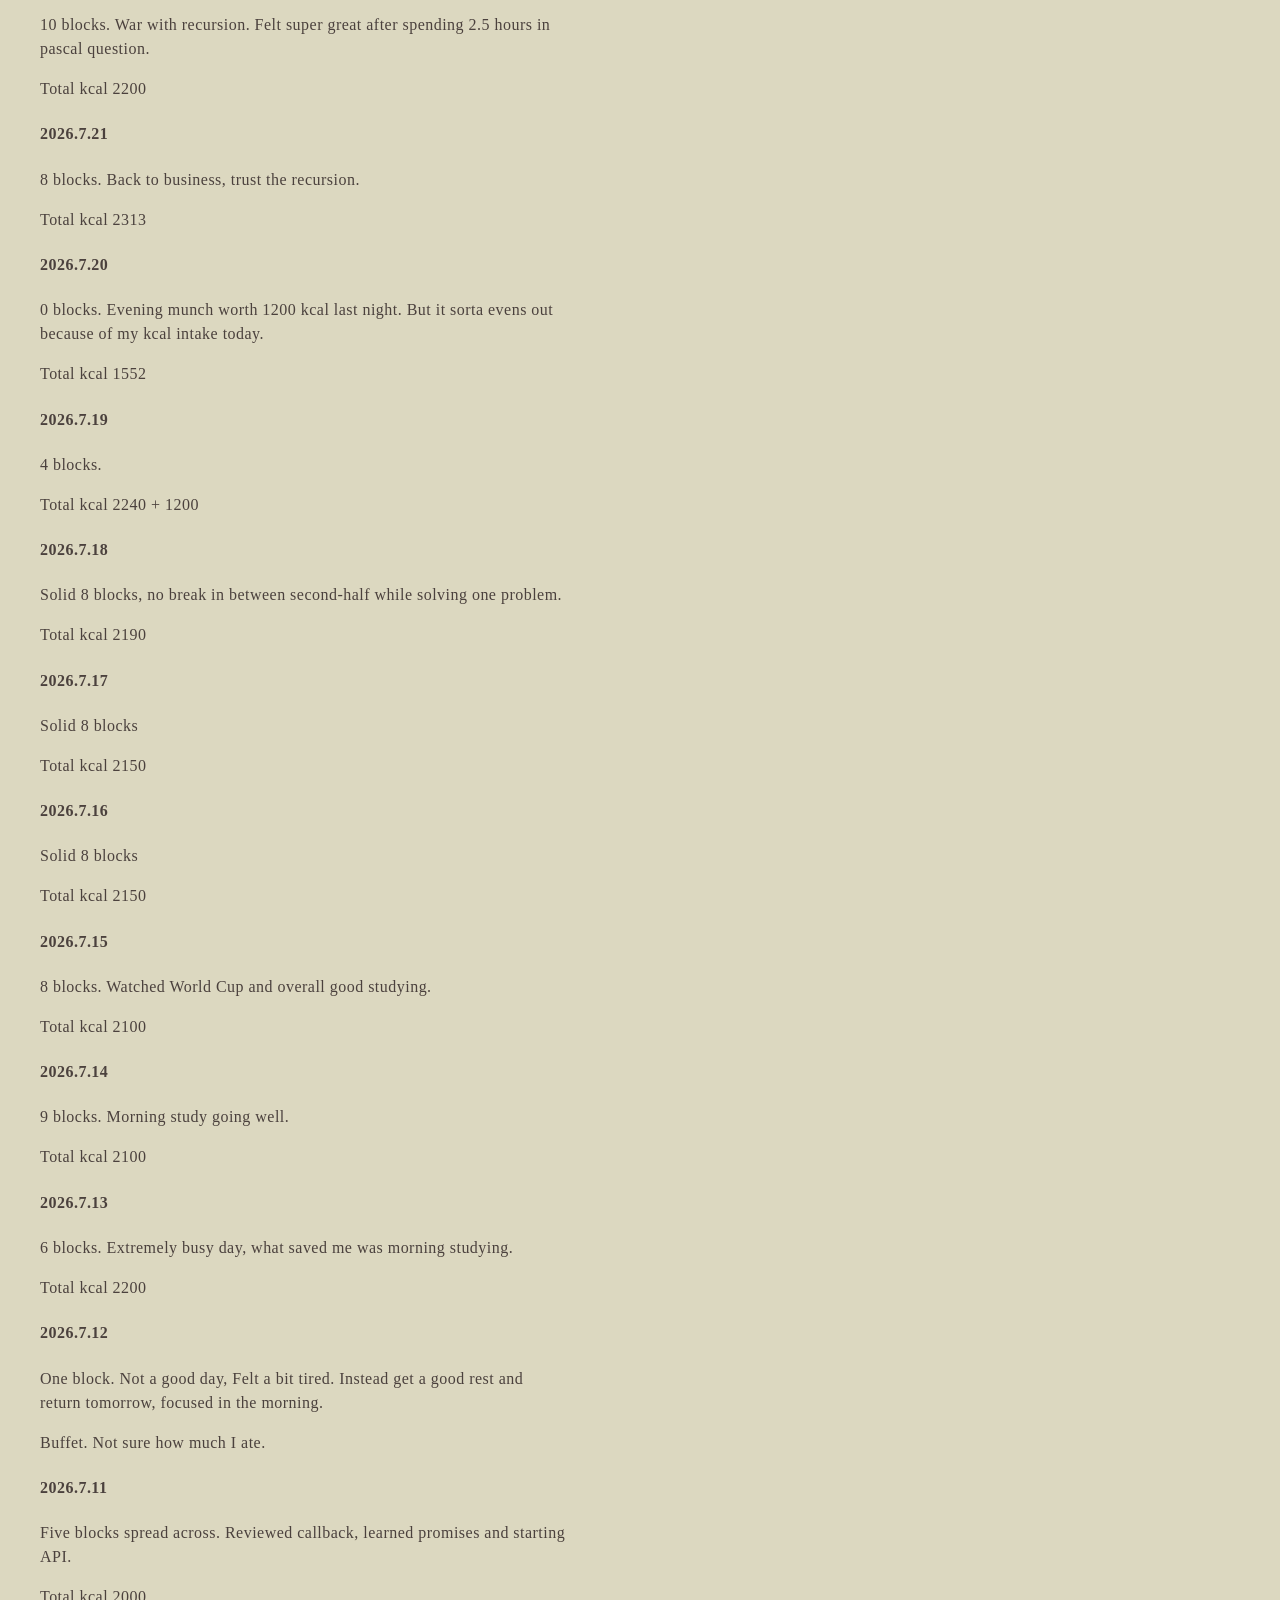
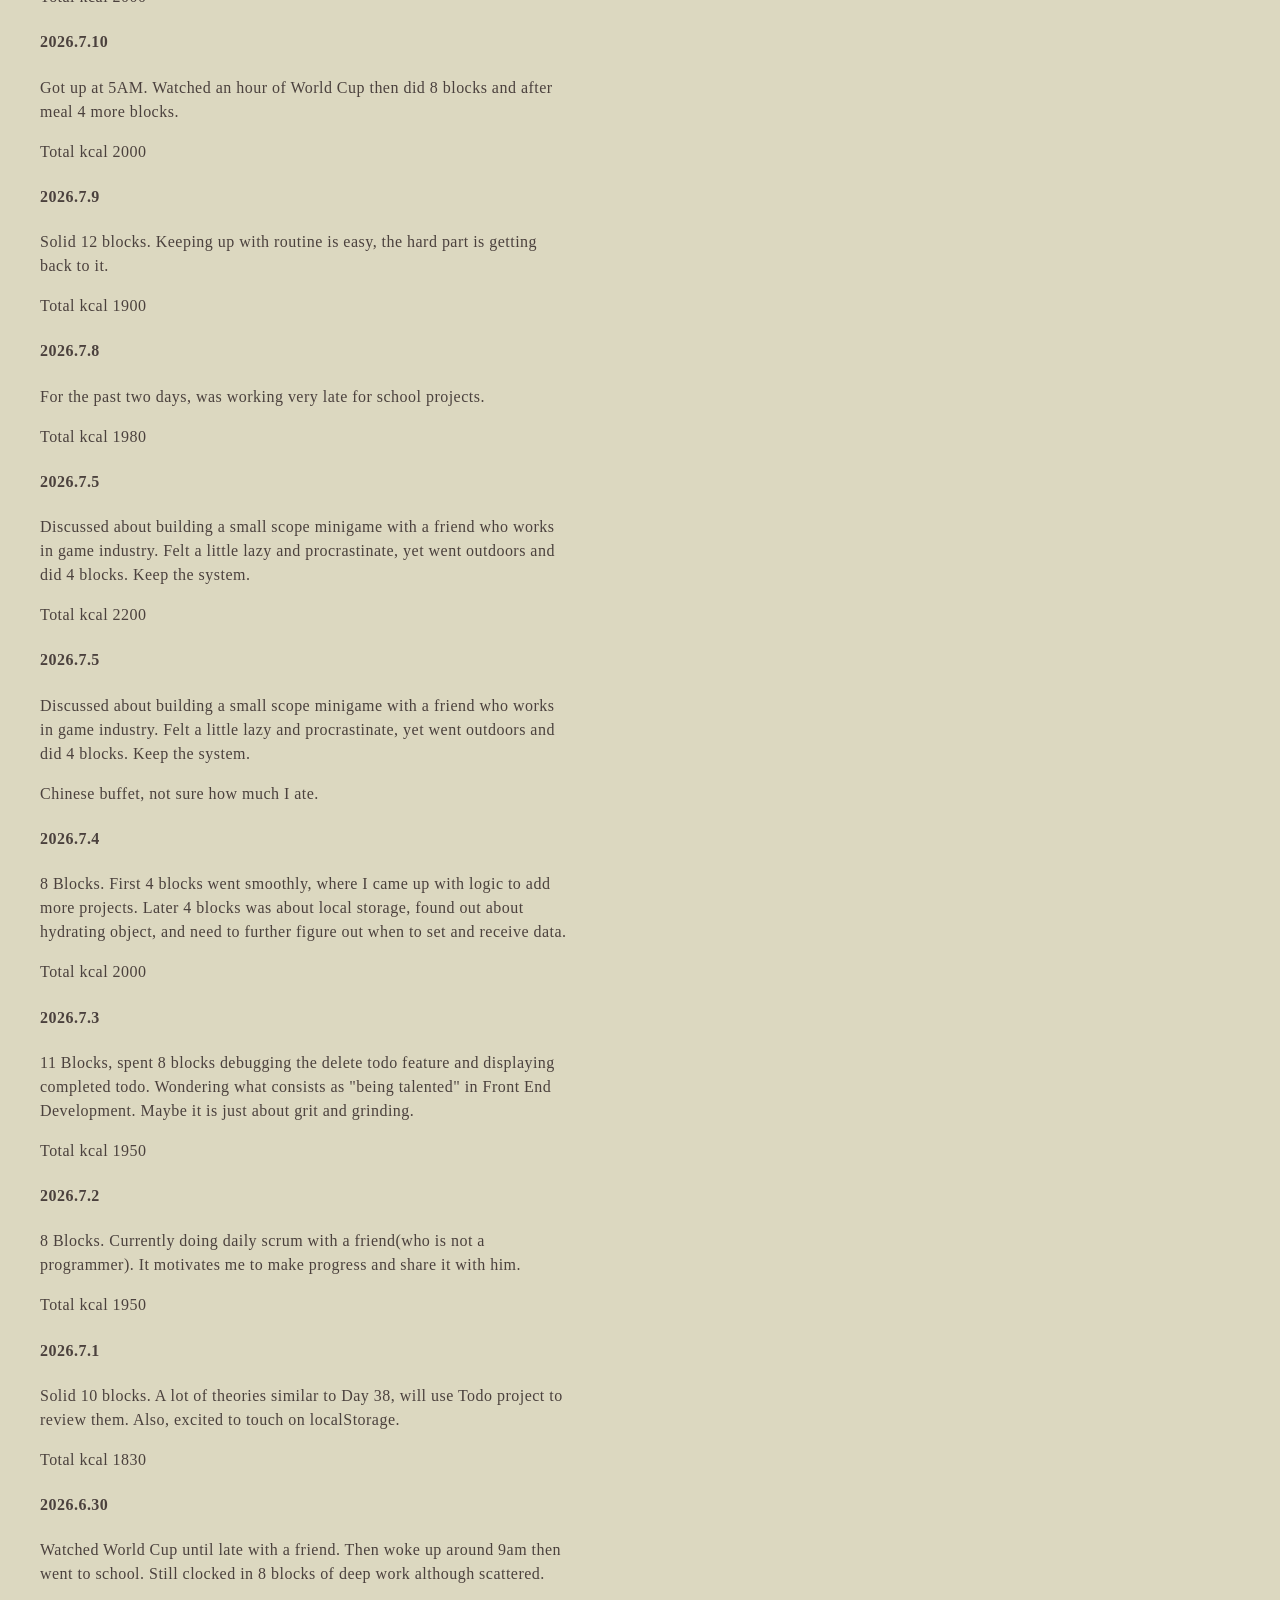
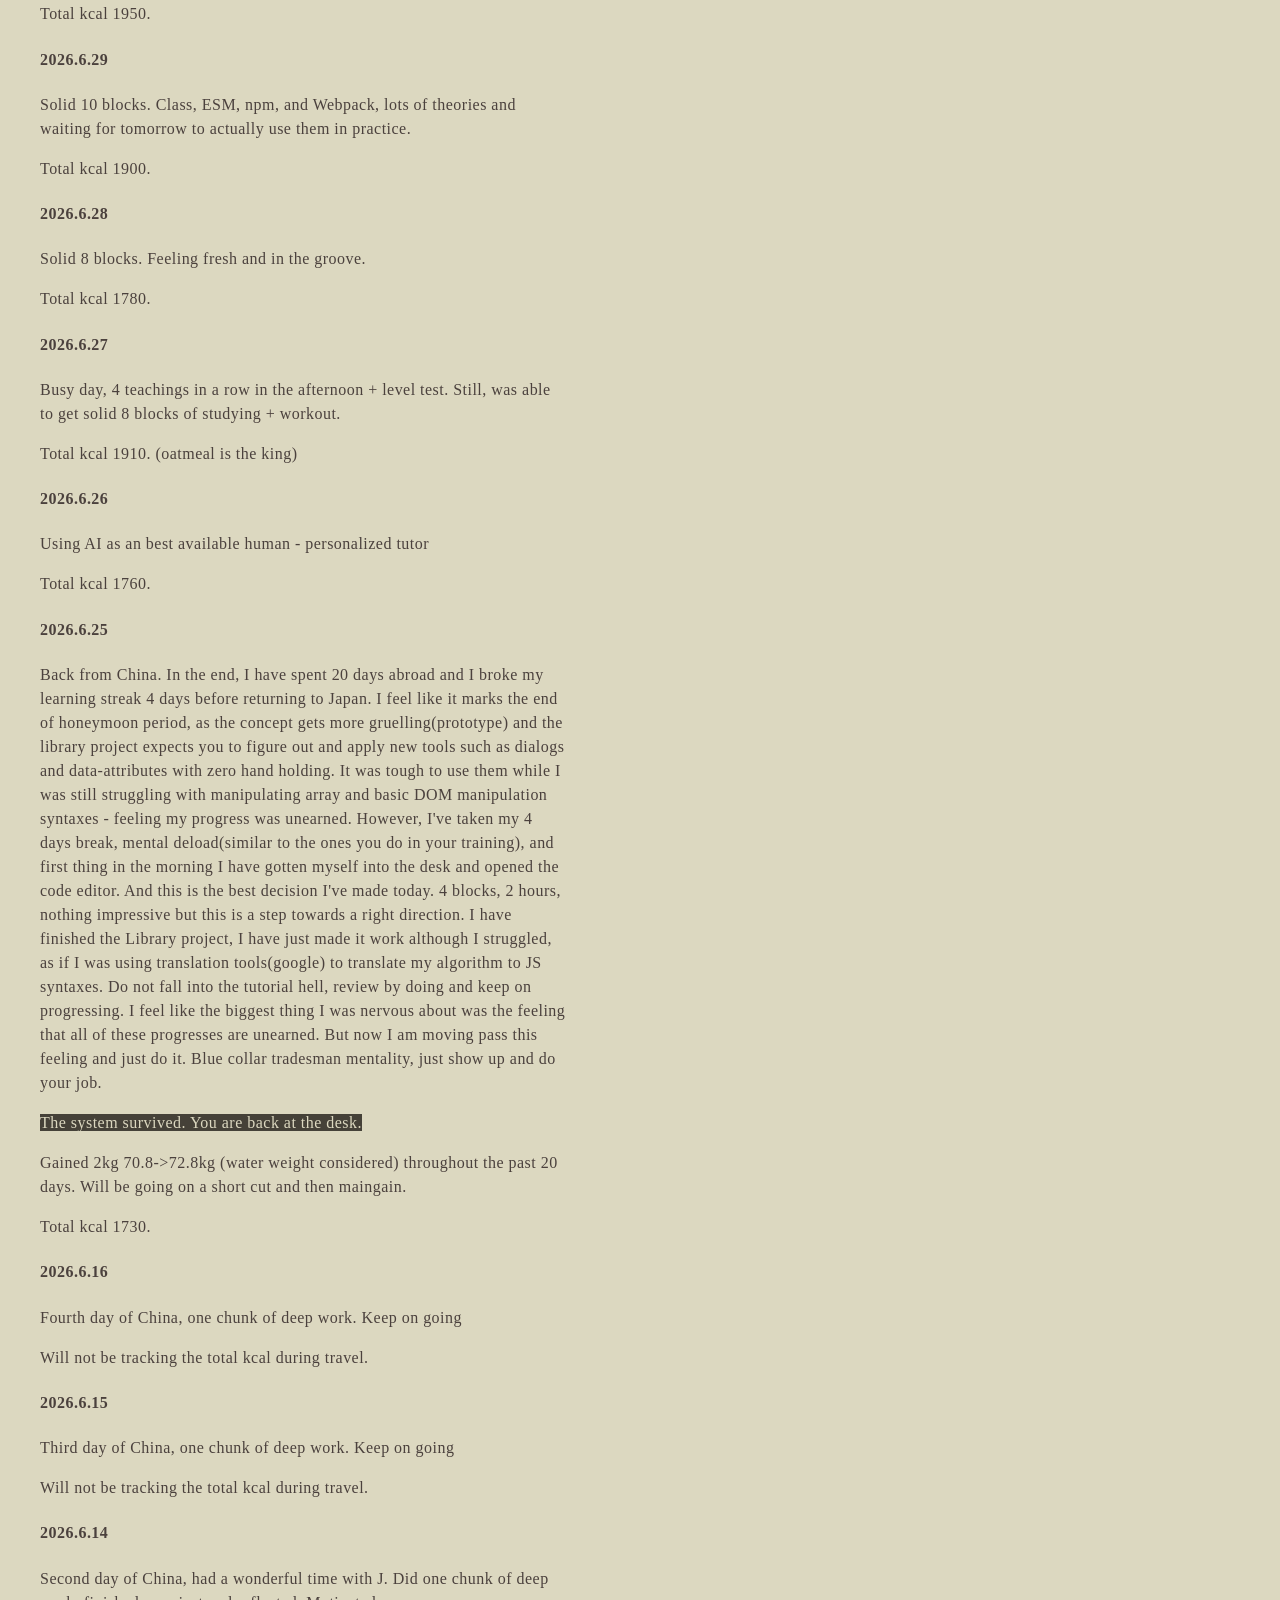
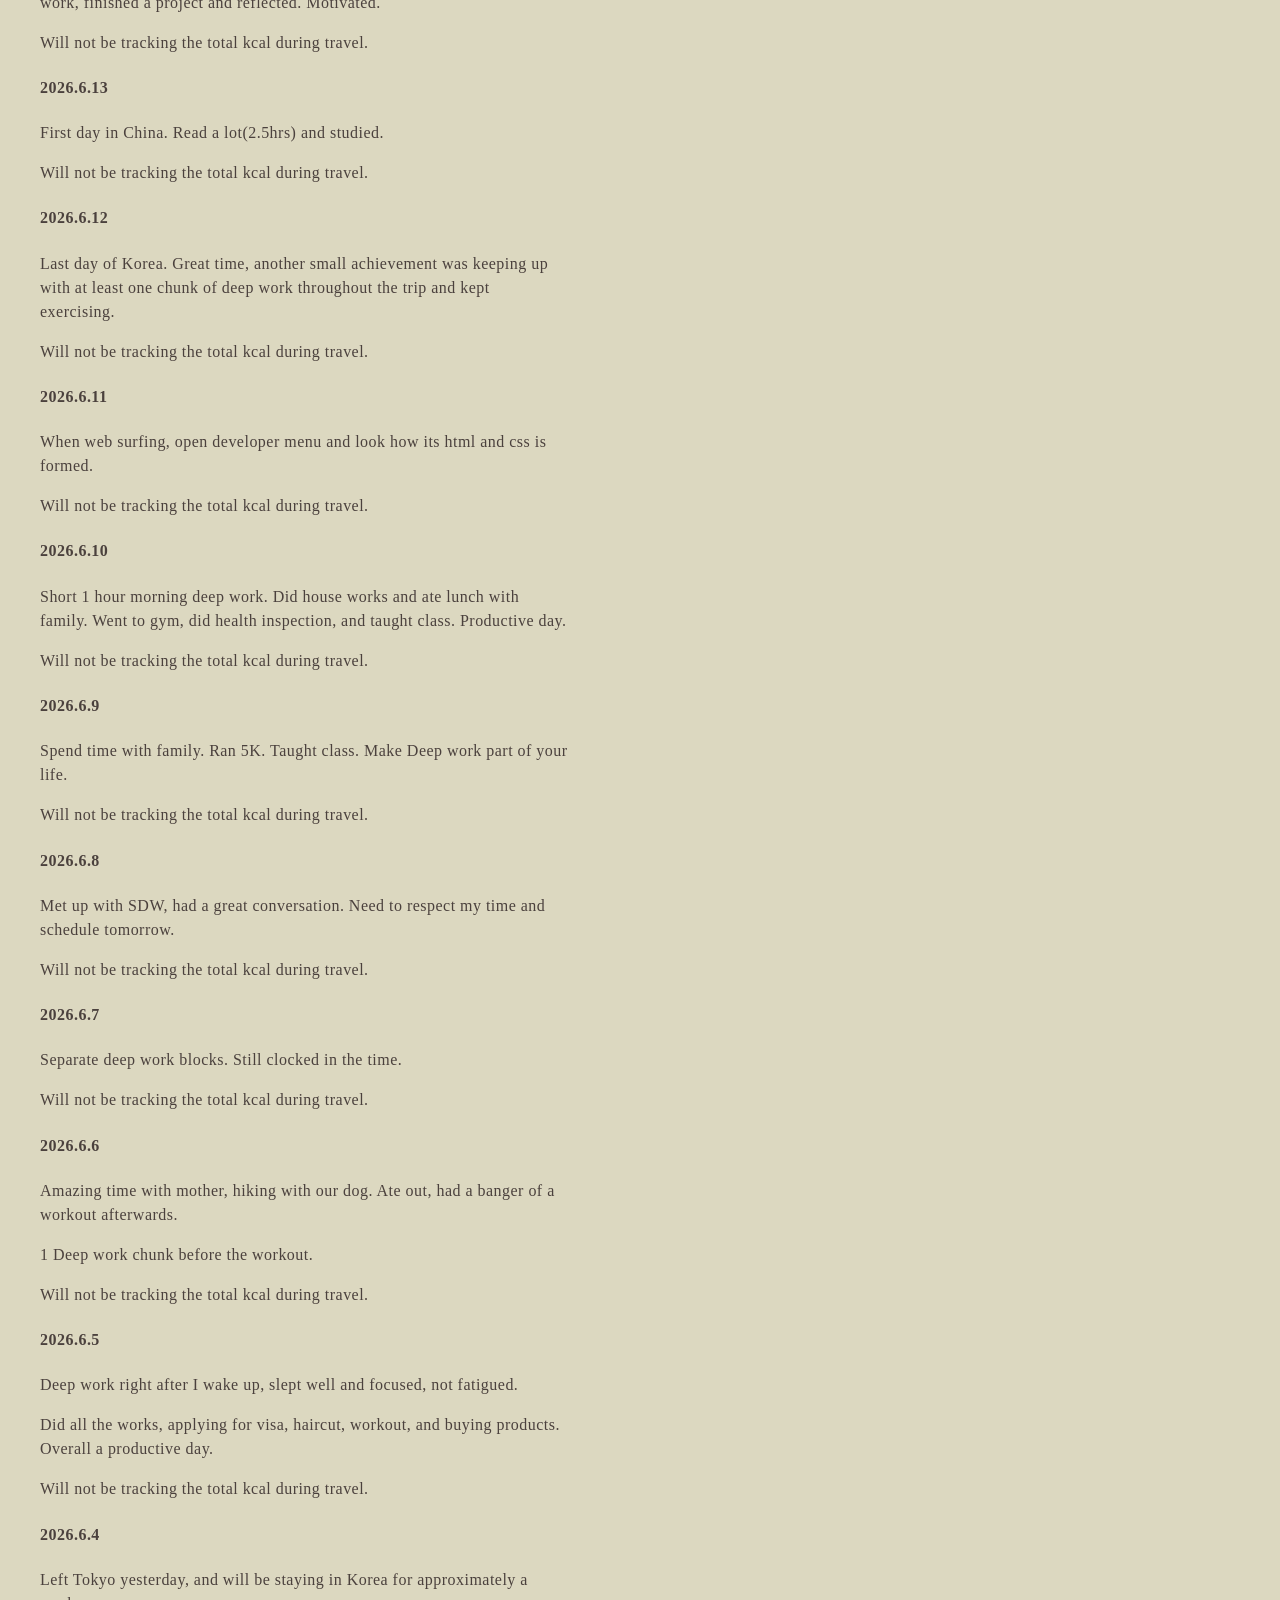
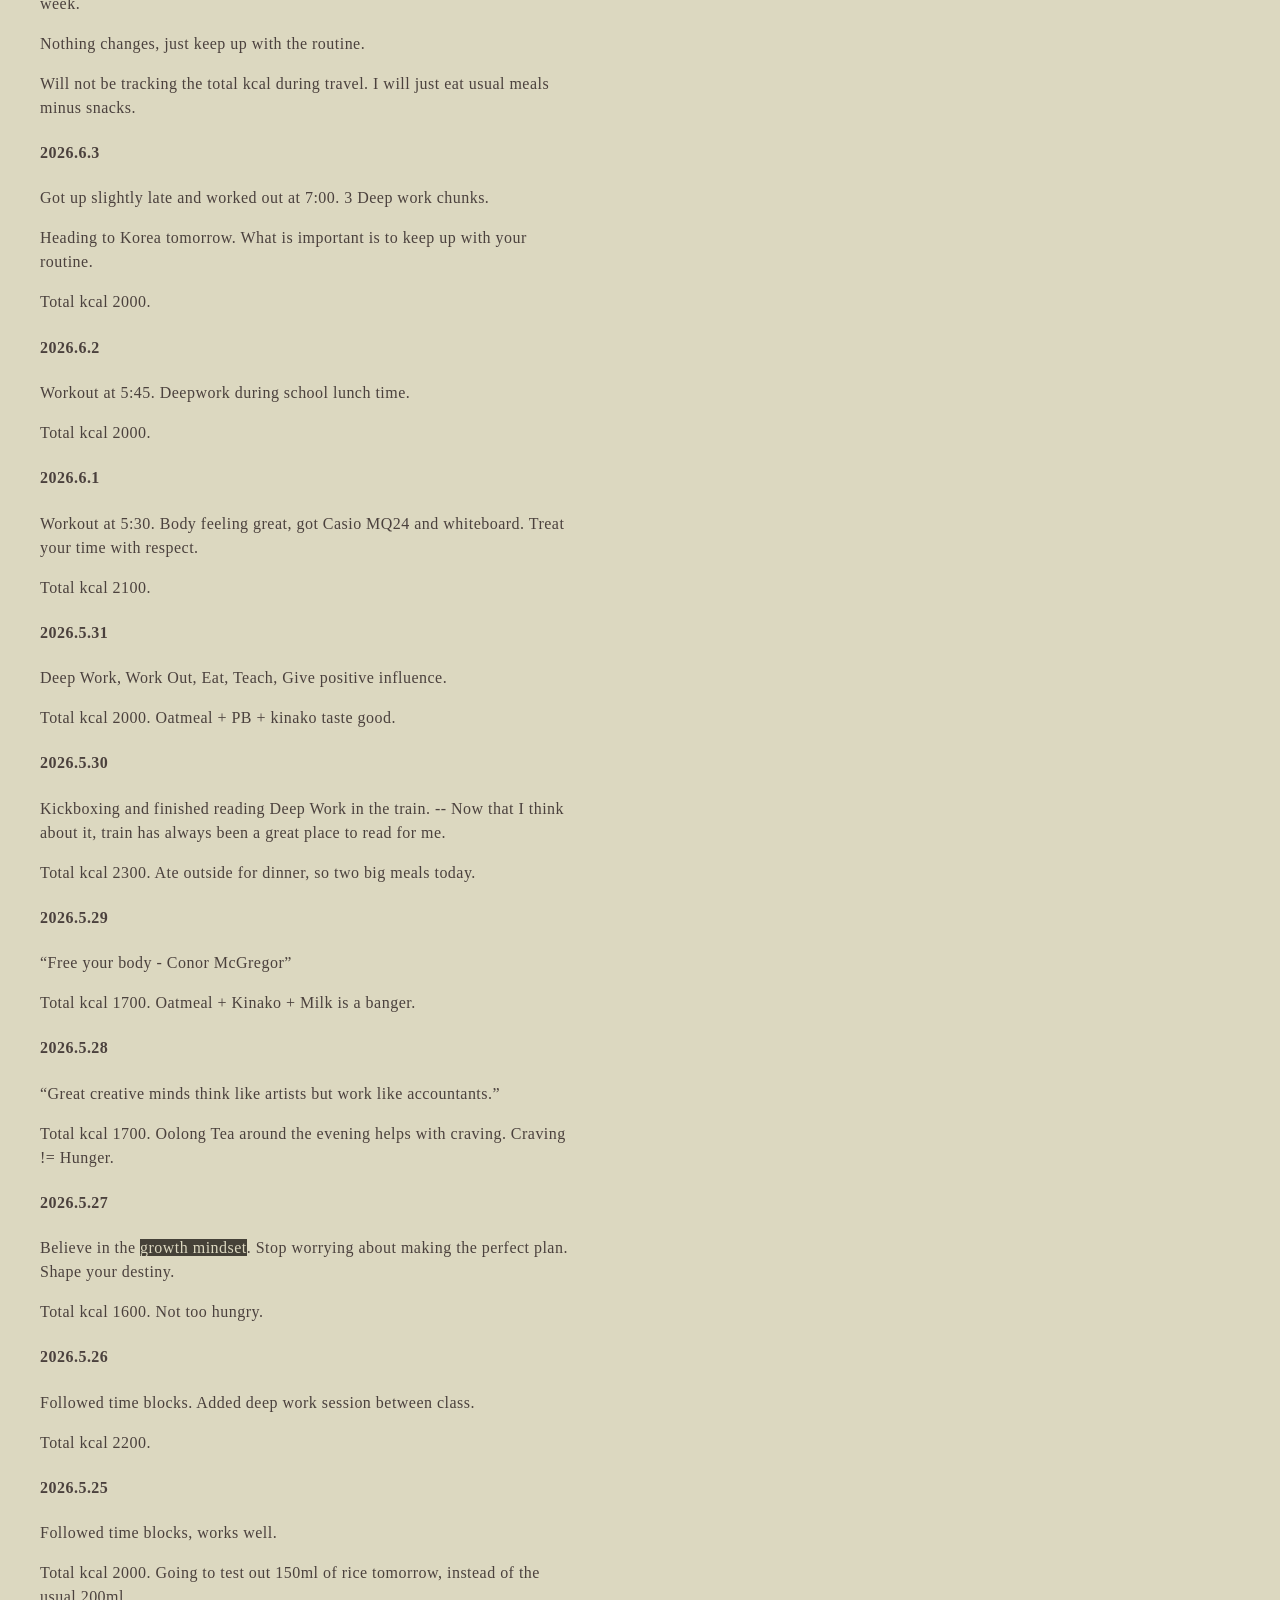
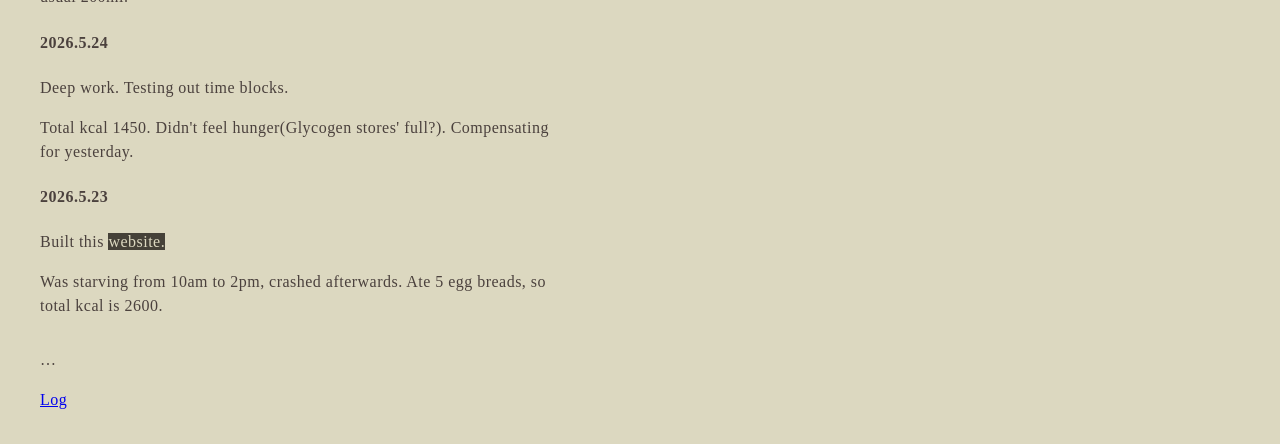
==== commit 48e40f86: "Add Aug 21 Entry" ====
--- a/index.html
+++ b/index.html
@@ -40,8 +40,15 @@
       <p>&hellip;</p>
       <h3>Update</h3>
 
+      <h4>2026.8.21</h4>
+      <p> Korea day 3. Workout competition, no coding today. Back to Routine Tomorrow 
+      </p>
+      <p>
+        Around 2300kcal
+      </p>
+
       <h4>2026.8.20</h4>
-      <p> Korea day 2. 5 blocks.  
+      <p> Korea day 2. 5 blocks. 
       </p>
       <p>
         Around 2300kcal
